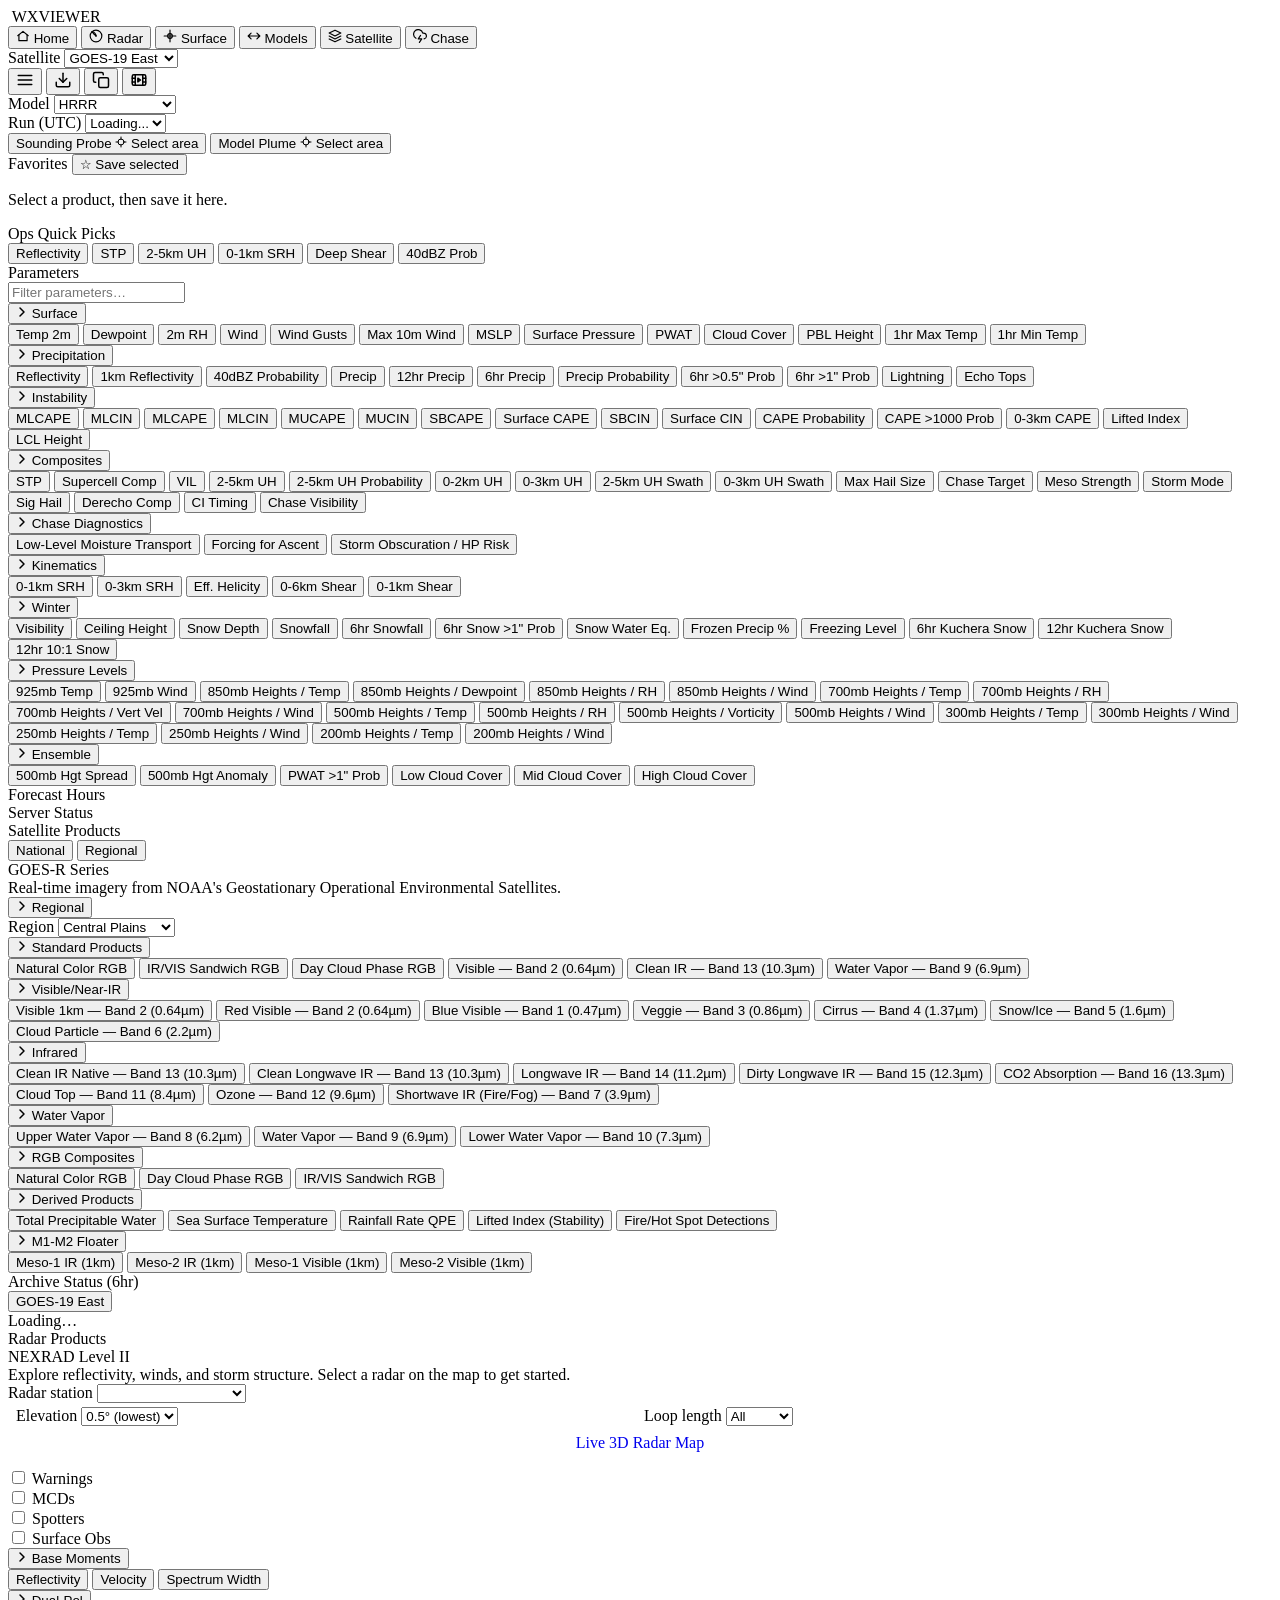
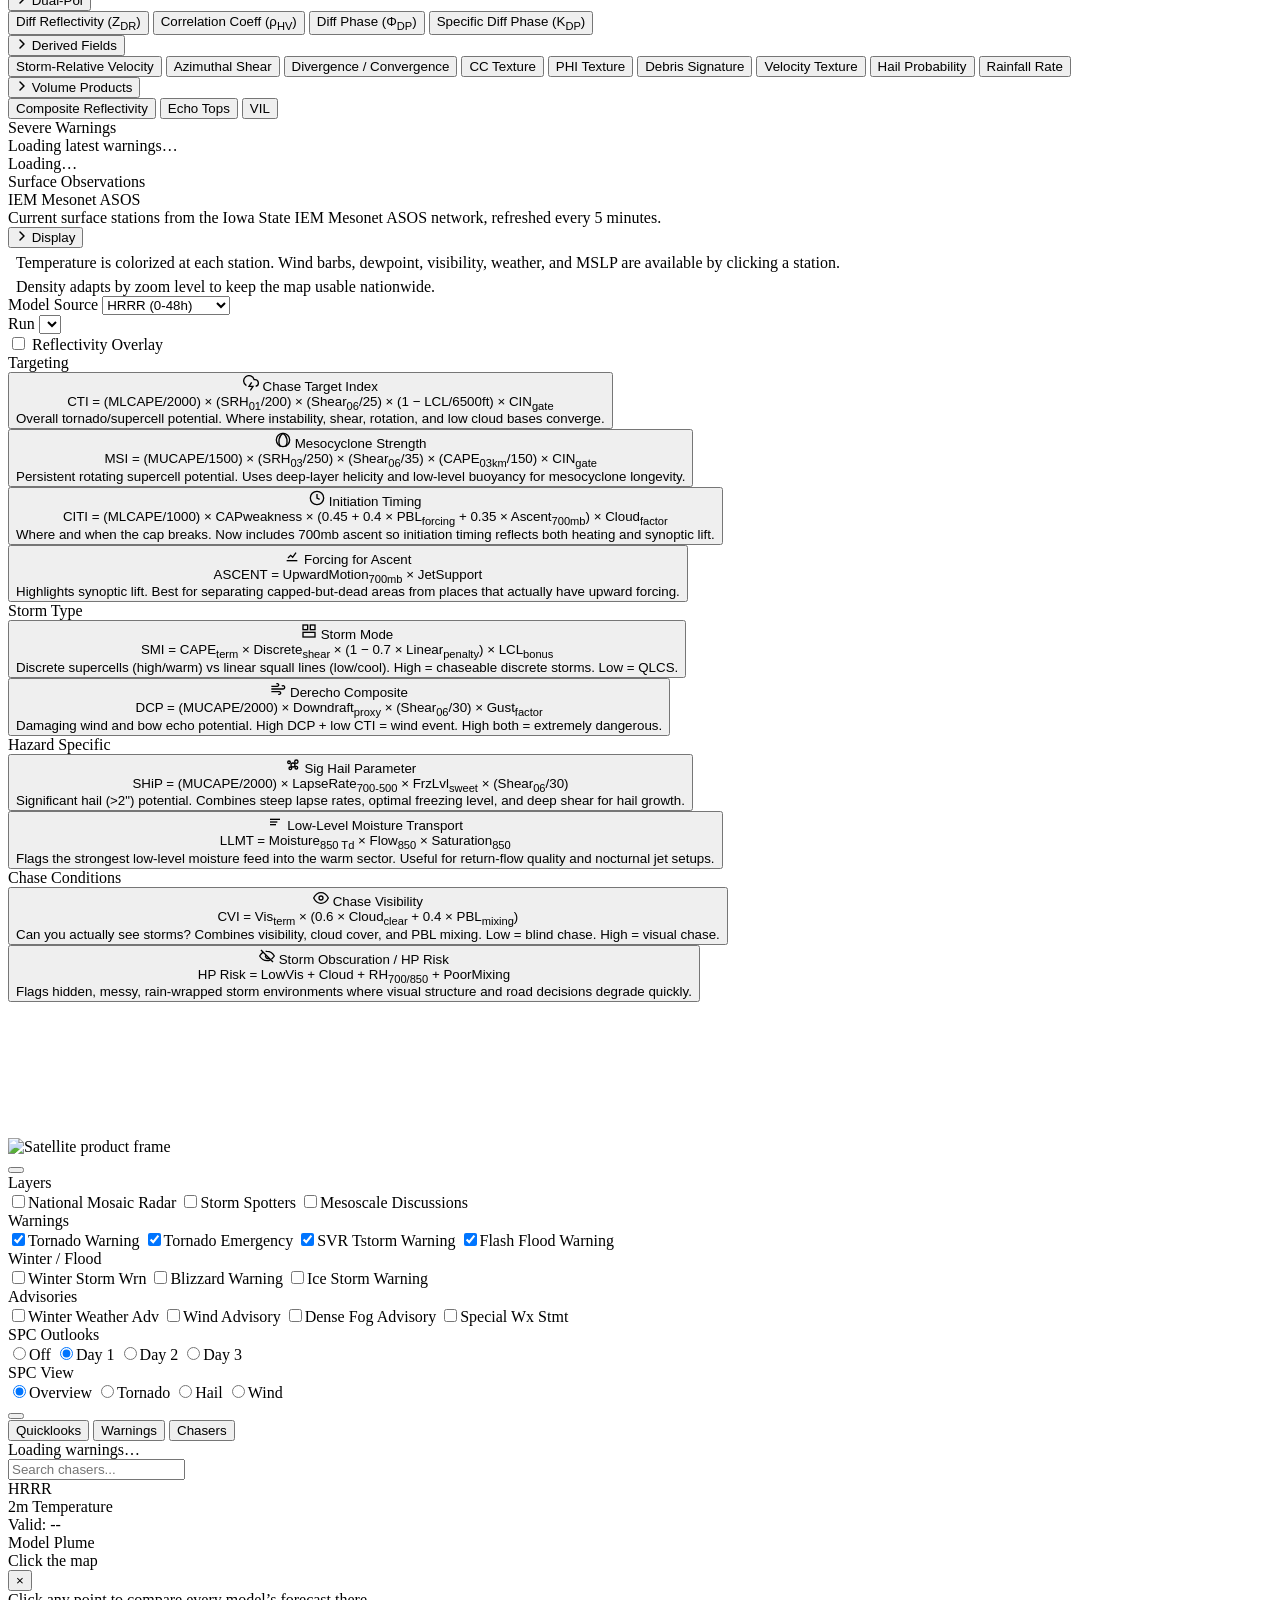
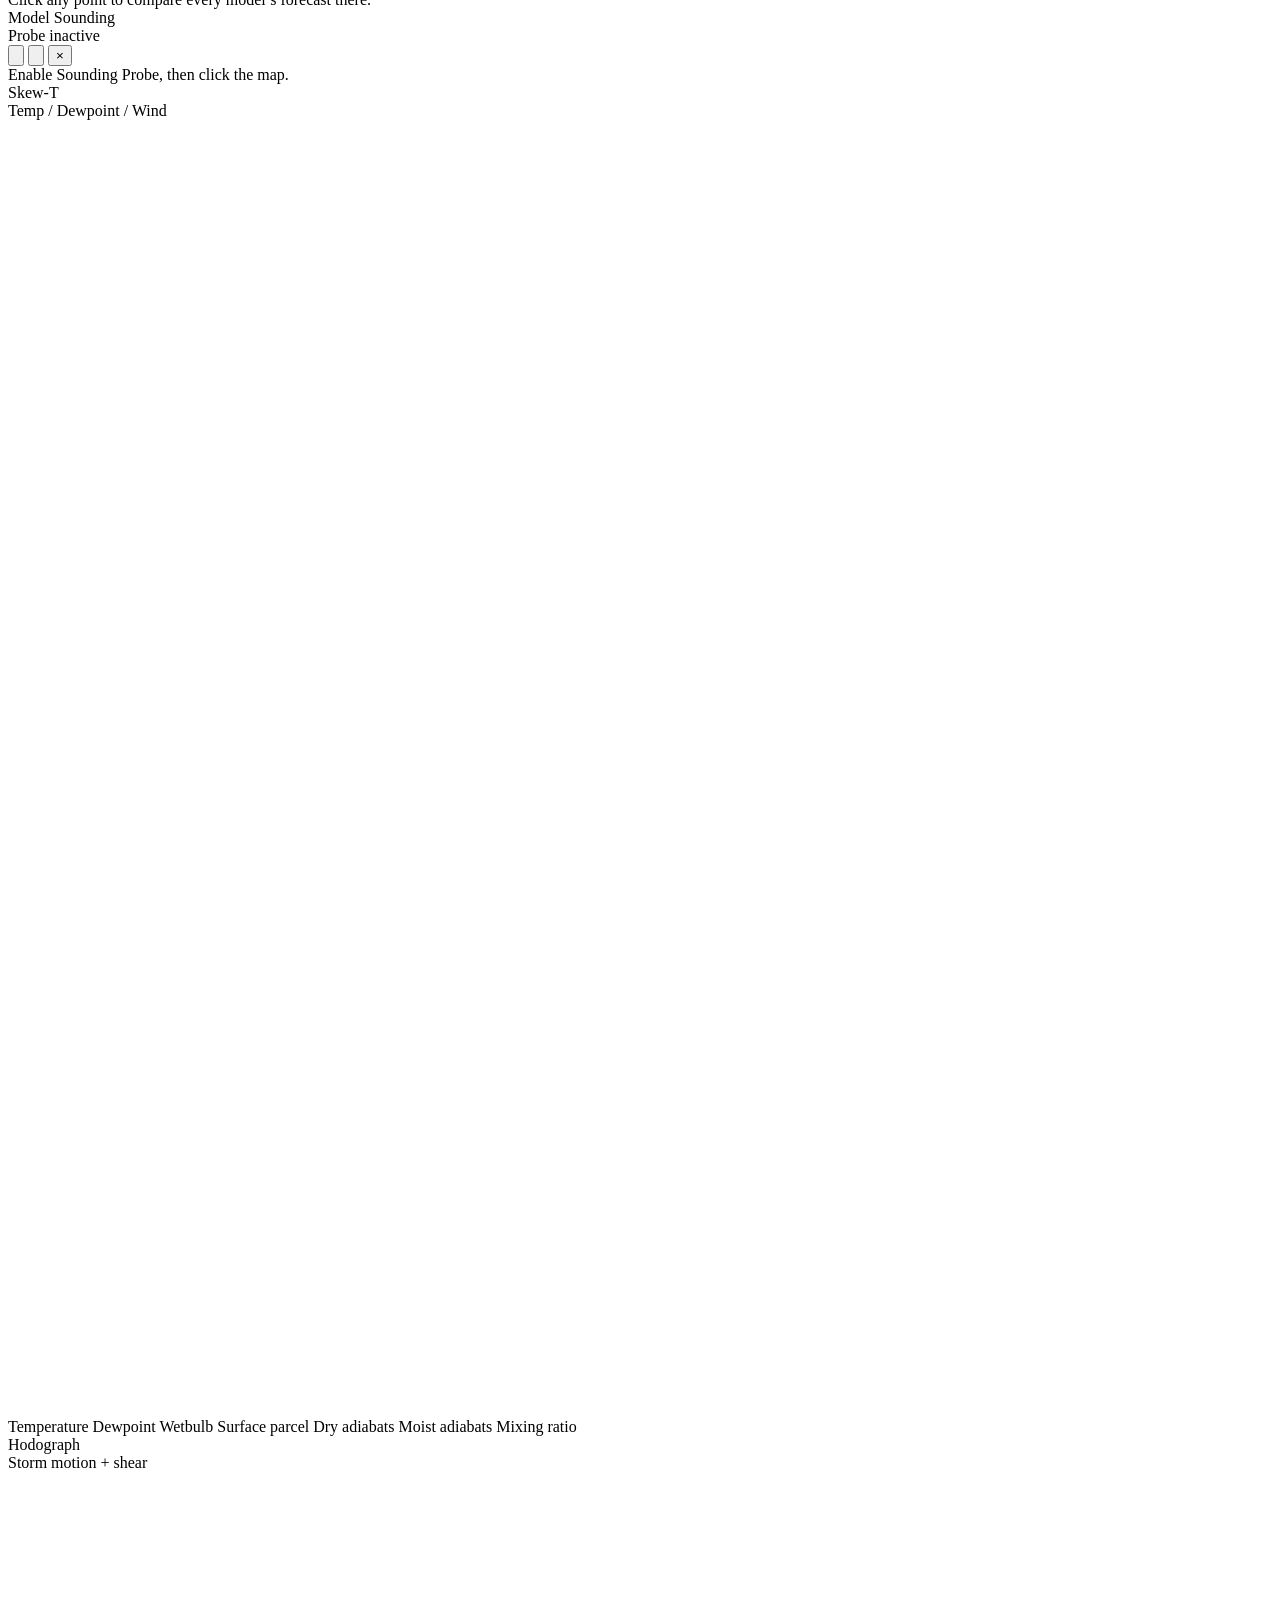
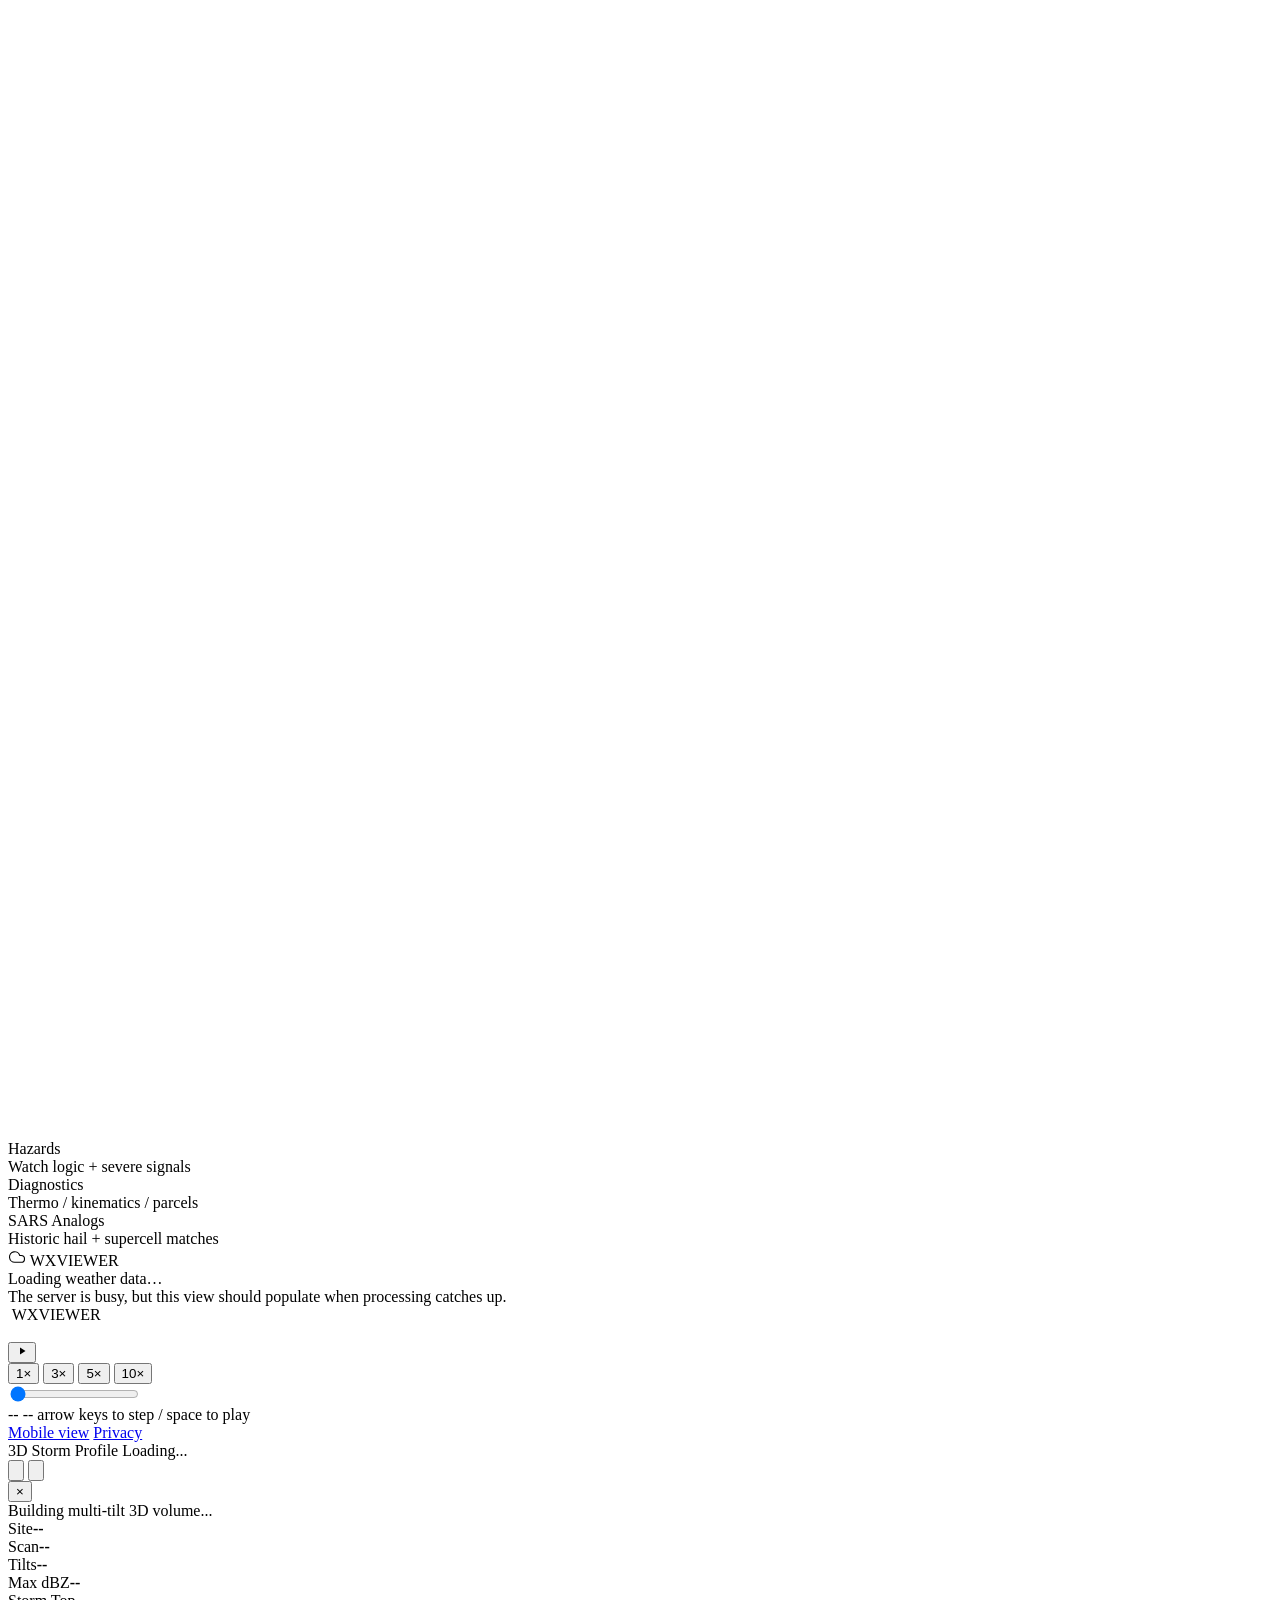
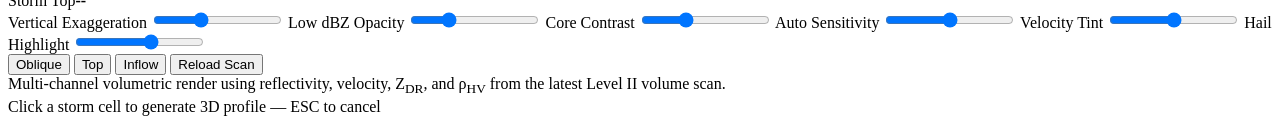
==== web/static/index.html @ 5049f734 "Models: barbs on Wind Gusts and Max 10m Wind; 12h precipitation Wind Gusts and Max 10m Wind now rend" ====
<!DOCTYPE html>
<html lang="en">
<head>
  <meta charset="UTF-8" />
  <meta name="viewport" content="width=device-width, initial-scale=1.0" />
  <title>WX Viewer - Weather & Satellite Visualization</title>
  <meta name="description" content="Interactive weather maps from HRRR, NAM, GFS, ECMWF and GOES satellite imagery. View temperature, precipitation, CAPE, reflectivity, satellite IR, water vapor, and more." />
  <meta name="theme-color" content="#050916" />
  
  <!-- Cache Control - Aggressive no-cache -->
  <meta http-equiv="Cache-Control" content="no-cache, no-store, must-revalidate, max-age=0" />
  <meta http-equiv="Pragma" content="no-cache" />
  <meta http-equiv="Expires" content="-1" />
  <meta name="cache-control" content="no-cache" />
  
  <!-- Open Graph / Facebook -->
  <meta property="og:type" content="website" />
  <meta property="og:url" content="https://www.vibeprojects.us/wx/" />
  <meta property="og:site_name" content="WX Viewer" />
  <meta property="og:title" content="WXVIEWER" />
  <meta property="og:description" content="Interactive weather model maps and GOES satellite imagery. HRRR, NAM, GFS, ECMWF, GDPS, GOES-19/18 IR, Water Vapor, and Visible." />
  <meta property="og:image" content="https://www.vibeprojects.us/static/brand/wx-preview.png" />
  <meta property="og:image:width" content="1200" />
  <meta property="og:image:height" content="630" />
  <meta property="og:image:alt" content="WX Viewer weather visualization interface" />
  <meta property="og:locale" content="en_US" />
  
  <!-- Twitter -->
  <meta name="twitter:card" content="summary_large_image" />
  <meta name="twitter:url" content="https://www.vibeprojects.us/wx/" />
  <meta name="twitter:title" content="WXVIEWER" />
  <meta name="twitter:description" content="Interactive weather model maps and GOES satellite imagery." />
  <meta name="twitter:image" content="https://www.vibeprojects.us/static/brand/wx-preview.png" />
  <meta name="twitter:image:alt" content="WX Viewer weather visualization interface" />
  
  <link rel="icon" type="image/svg+xml" href="/static/brand/wx-mark.svg" />
  <link rel="apple-touch-icon" href="/static/icons/icon-192.png" />
  <link rel="stylesheet" href="/static/css/fonts.css?v=20260809a" />
  <script type="importmap">
    {
      "imports": {
        "three": "/static/vendor/three/three.module.js?v=0.161.0",
        "three/addons/": "/static/vendor/three/addons/"
      }
    }
  </script>
  <link rel="stylesheet" href="/static/vendor/leaflet/leaflet.css?v=1.9.4" />
  <link rel="stylesheet" href="/static/css/tokens.css?v=20260930e" />
  <link rel="stylesheet" href="/static/css/surface-obs.css?v=20260329d" />
  <link rel="stylesheet" href="/static/css/style.css?v=20261017-barbs1" />
  <link rel="stylesheet" href="/static/css/pressure-contours.css?v=20261008d" />
  <!-- v4 interface is the default; ?ui=classic switches back (remembered), ?ui=v4 returns. -->
  <script>
    (function () {
      try {
        var q = new URLSearchParams(location.search).get('ui');
        if (q === 'v4' || q === 'classic') localStorage.setItem('wx_ui', q);
        if ((q || localStorage.getItem('wx_ui')) !== 'classic') document.documentElement.dataset.ui = 'v4';
      } catch (e) { document.documentElement.dataset.ui = 'v4'; }
    })();
  </script>
  <link rel="stylesheet" href="/static/css/theme-v4.css?v=20261017k" />
</head>
<body>

  <!-- Top bar -->
  <header class="topbar">
    <div class="topbar-left">
      <div class="brand">
        <span class="brand-icon">
          <img src="/static/brand/wx-mark.svg" alt="" />
        </span>
        <span class="brand-text">WX<span class="brand-accent">VIEWER</span></span>
      </div>
      <div class="topbar-divider"></div>
      
      <!-- Data Source Tabs -->
      <div class="source-tabs" role="tablist" aria-label="Data source">
        <button class="source-tab active" data-source="home" id="tabHome" role="tab" aria-selected="true" aria-controls="homeDashboard">
          <svg width="14" height="14" viewBox="0 0 24 24" fill="none" stroke="currentColor" stroke-width="2" stroke-linecap="round" stroke-linejoin="round">
            <path d="M3 11.5 12 4l9 7.5"/>
            <path d="M5 10.5V20h14v-9.5"/>
          </svg>
          Home
        </button>
        <button class="source-tab" data-source="radar" id="tabRadar" role="tab" aria-selected="false" aria-controls="radarSidebar">
          <svg width="14" height="14" viewBox="0 0 24 24" fill="none" stroke="currentColor" stroke-width="2" stroke-linecap="round" stroke-linejoin="round">
            <circle cx="12" cy="12" r="10"/>
            <path d="M12 12l-7-7"/>
            <path d="M12 12a3 3 0 0 0-3-3"/>
            <path d="M12 12a7 7 0 0 0-7-7"/>
          </svg>
          Radar
        </button>
        <button class="source-tab" data-source="surface" id="tabSurface" role="tab" aria-selected="false" aria-controls="surfaceSidebar">
          <svg width="14" height="14" viewBox="0 0 24 24" fill="none" stroke="currentColor" stroke-width="2" stroke-linecap="round" stroke-linejoin="round">
            <path d="M12 2v20M2 12h20"/><circle cx="12" cy="12" r="4"/>
          </svg>
          Surface
        </button>
        <button class="source-tab" data-source="models" id="tabModels" role="tab" aria-selected="false" aria-controls="modelSidebar">
          <svg width="14" height="14" viewBox="0 0 24 24" fill="none" stroke="currentColor" stroke-width="2" stroke-linecap="round" stroke-linejoin="round">
            <path d="M2 12h20M2 12l5-5m-5 5l5 5M22 12l-5-5m5 5l-5 5"/>
          </svg>
          Models
        </button>
        <button class="source-tab" data-source="satellite" id="tabSatellite" role="tab" aria-selected="false" aria-controls="satelliteSidebar">
          <svg width="14" height="14" viewBox="0 0 24 24" fill="none" stroke="currentColor" stroke-width="2" stroke-linecap="round" stroke-linejoin="round">
            <path d="M12 2L2 7l10 5 10-5-10-5zM2 17l10 5 10-5M2 12l10 5 10-5"/>
          </svg>
          Satellite
        </button>
        <button class="source-tab" data-source="chase" id="tabChase" role="tab" aria-selected="false" aria-controls="chaseSidebar">
          <svg width="14" height="14" viewBox="0 0 24 24" fill="none" stroke="currentColor" stroke-width="2" stroke-linecap="round" stroke-linejoin="round">
            <path d="M19 16.9A5 5 0 0 0 18 7h-1.26a8 8 0 1 0-11.62 9"/>
            <polyline points="13 11 9 17 15 17 11 23"/>
          </svg>
          Chase
        </button>

      </div>
      
      <div class="topbar-divider"></div>
      
      <!-- Satellite Controls (shown when Satellite tab active) -->
      <div id="satelliteControls" class="controls-group hidden">
        <div class="control-group">
          <label class="topbar-label" for="satelliteSelect">Satellite</label>
          <select id="satelliteSelect" class="select">
            <option value="goes19" selected>GOES-19 East</option>
            <option value="goes18">GOES-18 West</option>
          </select>
        </div>
        <!-- Product dropdown removed - use left sidebar buttons instead -->
      </div>
      

    </div>
    
    <div class="topbar-right">
      <!-- Satellite Controls (visible in satellite mode) -->
      <button id="mobileMenuBtn" class="capture-btn mobile-only" title="Parameters" aria-label="Open parameters">
        <svg width="18" height="18" viewBox="0 0 24 24" fill="none" stroke="currentColor" stroke-width="2" stroke-linecap="round" stroke-linejoin="round">
          <line x1="3" y1="12" x2="21" y2="12"/><line x1="3" y1="6" x2="21" y2="6"/><line x1="3" y1="18" x2="21" y2="18"/>
        </svg>
      </button>
      <button id="captureBtn" class="capture-btn" title="Download screenshot">
        <svg width="18" height="18" viewBox="0 0 24 24" fill="none" stroke="currentColor" stroke-width="2" stroke-linecap="round" stroke-linejoin="round">
          <path d="M21 15v4a2 2 0 0 1-2 2H5a2 2 0 0 1-2-2v-4"/>
          <polyline points="7 10 12 15 17 10"/>
          <line x1="12" y1="15" x2="12" y2="3"/>
        </svg>
      </button>
      <button id="copyBtn" class="capture-btn" title="Copy to clipboard">
        <svg width="18" height="18" viewBox="0 0 24 24" fill="none" stroke="currentColor" stroke-width="2" stroke-linecap="round" stroke-linejoin="round">
          <rect x="9" y="9" width="13" height="13" rx="2" ry="2"/>
          <path d="M5 15H4a2 2 0 0 1-2-2V4a2 2 0 0 1 2-2h9a2 2 0 0 1 2 2v1"/>
        </svg>
      </button>
      <button id="loopCaptureBtn" class="capture-btn" title="Download loop as GIF" aria-label="Download loop as GIF">
        <svg width="18" height="18" viewBox="0 0 24 24" fill="none" stroke="currentColor" stroke-width="2" stroke-linecap="round" stroke-linejoin="round" aria-hidden="true">
          <rect x="3" y="5" width="18" height="14" rx="2"/>
          <path d="M7 5v14M17 5v14M3 9.5h4M3 14.5h4M17 9.5h4M17 14.5h4"/>
          <path d="m10.5 9.5 3.5 2.5-3.5 2.5z" fill="currentColor"/>
        </svg>
      </button>
      <div id="hoverValue" class="hover-value"></div>
    </div>
  </header>

  <!-- Main content -->
  <main class="main-content">

    <!-- Mobile backdrop -->
    <div id="mobileBackdrop" class="mobile-backdrop"></div>

    <!-- Home dashboard panels are inside map-section below -->

    <!-- Parameter sidebar -->
    <nav class="param-sidebar hidden" id="modelSidebar" role="tabpanel" aria-labelledby="tabModels">
      <div class="mobile-sheet-handle"><div class="handle-bar"></div></div>
      <div class="sidebar-section sidebar-section--model-picker">
        <div class="sidebar-model-row">
          <div class="sidebar-control-group">
            <label class="sidebar-label" for="modelSelect">Model</label>
            <select id="modelSelect" class="select sidebar-select">
              <option value="ecmwf">ECMWF</option>
              <option value="gefs">GEFS Ensemble</option>
              <option value="gfs">GFS</option>
              <option value="gdps">GDPS</option>
              <option value="href">HREF Ensemble</option>
              <option value="hrrr" selected>HRRR</option>
              <option value="nam12km">NAM 12km</option>
              <option value="nam3km">NAM 3km</option>
              <option value="rap">RAP 13km</option>
              <option value="rrfs">RRFS</option>
              <option value="rtma">RTMA 2.5km</option>
            </select>
          </div>
          <div class="sidebar-control-group">
            <label class="sidebar-label" for="runSelect">Run (UTC)</label>
            <select id="runSelect" class="select sidebar-select">
              <option value="">Loading...</option>
            </select>
          </div>
        </div>
        <div class="sidebar-action-row">
          <button id="soundingProbeBtn" class="sidebar-action-btn sidebar-action-btn--two-line" type="button" aria-pressed="false">
            <span class="sidebar-action-title">Sounding Probe</span>
            <span class="sidebar-action-sub">
              <svg width="12" height="12" viewBox="0 0 24 24" fill="none" stroke="currentColor" stroke-width="2" stroke-linecap="round" aria-hidden="true"><circle cx="12" cy="12" r="6"/><path d="M12 2v5M12 17v5M2 12h5M17 12h5"/></svg>
              <span class="sidebar-action-hint">Select area</span>
            </span>
          </button>
          <button id="meteogramProbeBtn" class="sidebar-action-btn sidebar-action-btn--two-line" type="button" aria-pressed="false">
            <span class="sidebar-action-title">Model Plume</span>
            <span class="sidebar-action-sub">
              <svg width="12" height="12" viewBox="0 0 24 24" fill="none" stroke="currentColor" stroke-width="2" stroke-linecap="round" aria-hidden="true"><circle cx="12" cy="12" r="6"/><path d="M12 2v5M12 17v5M2 12h5M17 12h5"/></svg>
              <span class="sidebar-action-hint">Select area</span>
            </span>
          </button>
        </div>
      </div>
      <div class="sidebar-section sidebar-favorites">
        <div class="favorites-heading">
          <span class="section-label">Favorites</span>
          <button id="favoriteProductToggle" class="favorite-toggle" type="button" aria-pressed="false">☆ Save selected</button>
        </div>
        <div id="favoriteProducts" class="favorite-products"></div>
        <p id="favoriteProductsNote" class="favorites-note">Select a product, then save it here.</p>
      </div>
      <div class="sidebar-section sidebar-section--ops-picks">
        <div class="section-label">Ops Quick Picks</div>
        <div class="ops-pick-grid">
          <button class="param-btn" data-param="reflectivity" data-models="gfs,hrrr,nam12km,nam3km,rap,rrfs">
            <span class="param-icon"></span>Reflectivity
          </button>
          <button class="param-btn" data-param="stp" data-models="hrrr,nam3km">
            <span class="param-icon"></span>STP
          </button>
          <button class="param-btn" data-param="uh_25km" data-models="hrrr,nam3km,rrfs">
            <span class="param-icon"></span>2-5km UH
          </button>
          <button class="param-btn" data-param="srh_01km" data-models="hrrr,nam12km,nam3km,rap,rrfs">
            <span class="param-icon"></span>0-1km SRH
          </button>
          <button class="param-btn" data-param="shear_06km" data-models="hrrr,nam3km,rap,nam12km,rrfs">
            <span class="param-icon"></span>Deep Shear
          </button>
          <button class="param-btn" data-param="refl_probability_40dbz" data-models="href">
            <span class="param-icon"></span>40dBZ Prob
          </button>
        </div>
      </div>
      <div class="sidebar-section">
        <div class="section-label">Parameters</div>
        <div class="param-filter">
          <input type="search" id="paramFilter" class="param-filter-input" placeholder="Filter parameters…" aria-label="Filter parameters" autocomplete="off" />
        </div>

        <!-- Surface -->
        <div class="param-group" data-group="surface">
          <button class="param-group-toggle" aria-expanded="false">
            <svg class="chevron" width="12" height="12" viewBox="0 0 12 12"><path d="M4 2l4 4-4 4" fill="none" stroke="currentColor" stroke-width="1.5" stroke-linecap="round" stroke-linejoin="round"/></svg>
            Surface
          </button>
          <div class="param-group-items">
            <button class="param-btn" data-param="temp_2m" data-models="ecmwf,gdps,gefs,gfs,href,hrrr,nam12km,nam3km,rap,rrfs,rtma">
              <span class="param-icon"></span>Temp 2m
            </button>
            <button class="param-btn" data-param="dewpoint_2m" data-models="ecmwf,gdps,gefs,gfs,href,hrrr,nam12km,nam3km,rap,rrfs,rtma">
              <span class="param-icon"></span>Dewpoint
            </button>
            <button class="param-btn" data-param="rh_2m" data-models="rtma">
              <span class="param-icon"></span>2m RH
            </button>
            <button class="param-btn" data-param="wind_speed" data-models="ecmwf,gdps,gefs,gfs,hrrr,nam12km,nam3km,rap,rrfs,rtma">
              <span class="param-icon"></span>Wind
            </button>
            <button class="param-btn" data-param="wind_gusts" data-models="ecmwf,gdps,gfs,hrrr,nam12km,nam3km,rap,rrfs,rtma">
              <span class="param-icon"></span>Wind Gusts
            </button>
            <button class="param-btn" data-param="max_wind" data-models="hrrr,rrfs">
              <span class="param-icon"></span>Max 10m Wind
            </button>
            <button class="param-btn" data-param="mslp" data-models="ecmwf,gdps,gfs,href,hrrr,nam12km,nam3km,rap,rrfs">
              <span class="param-icon"></span>MSLP
            </button>
            <button class="param-btn" data-param="psfc" data-models="rtma">
              <span class="param-icon"></span>Surface Pressure
            </button>
            <button class="param-btn" data-param="pwat" data-models="ecmwf,gefs,gfs,href,hrrr,nam12km,nam3km,rap,rrfs">
              <span class="param-icon"></span>PWAT
            </button>
            <button class="param-btn" data-param="cloud_cover" data-models="ecmwf,gdps,gefs,gfs,href,hrrr,nam12km,nam3km,rap,rrfs,rtma">
              <span class="param-icon"></span>Cloud Cover
            </button>
            <button class="param-btn" data-param="pbl_height" data-models="gfs,hrrr,nam3km,rap,rrfs">
              <span class="param-icon"></span>PBL Height
            </button>
            <button class="param-btn" data-param="max_temp_1h" data-models="rrfs">
              <span class="param-icon"></span>1hr Max Temp
            </button>
            <button class="param-btn" data-param="min_temp_1h" data-models="rrfs">
              <span class="param-icon"></span>1hr Min Temp
            </button>
          </div>
        </div>

        <!-- Precipitation -->
        <div class="param-group" data-group="precip">
          <button class="param-group-toggle" aria-expanded="false">
            <svg class="chevron" width="12" height="12" viewBox="0 0 12 12"><path d="M4 2l4 4-4 4" fill="none" stroke="currentColor" stroke-width="1.5" stroke-linecap="round" stroke-linejoin="round"/></svg>
            Precipitation
          </button>
          <div class="param-group-items">
            <button class="param-btn active" data-param="reflectivity" data-models="gfs,hrrr,nam12km,nam3km,rap,rrfs">
              <span class="param-icon"></span>Reflectivity
            </button>
            <button class="param-btn" data-param="refl_1km" data-models="rrfs">
              <span class="param-icon"></span>1km Reflectivity
            </button>
            <button class="param-btn" data-param="refl_probability_40dbz" data-models="href">
              <span class="param-icon"></span>40dBZ Probability
            </button>
            <button class="param-btn" data-param="precip" data-models="ecmwf,gfs,href,hrrr,nam12km,nam3km,rap,rrfs">
              <span class="param-icon"></span>Precip
            </button>
            <button class="param-btn" data-param="precip_12h" data-models="hrrr">
              <span class="param-icon"></span>12hr Precip
            </button>
            <button class="param-btn" data-param="precip_6h" data-models="gefs">
              <span class="param-icon"></span>6hr Precip
            </button>
            <button class="param-btn" data-param="precip_probability" data-models="href">
              <span class="param-icon"></span>Precip Probability
            </button>
            <button class="param-btn" data-param="precip_probability_6h_05in" data-models="gefs">
              <span class="param-icon"></span>6hr &gt;0.5&quot; Prob
            </button>
            <button class="param-btn" data-param="precip_probability_6h_1in" data-models="gefs">
              <span class="param-icon"></span>6hr &gt;1&quot; Prob
            </button>
            <button class="param-btn" data-param="lightning" data-models="hrrr,nam12km,nam3km,rap,rrfs">
              <span class="param-icon"></span>Lightning
            </button>
            <button class="param-btn" data-param="echo_tops" data-models="hrrr,nam12km,nam3km,rap,rrfs">
              <span class="param-icon"></span>Echo Tops
            </button>
          </div>
        </div>

        <!-- Instability -->
        <div class="param-group" data-group="instability">
          <button class="param-group-toggle" aria-expanded="false">
            <svg class="chevron" width="12" height="12" viewBox="0 0 12 12"><path d="M4 2l4 4-4 4" fill="none" stroke="currentColor" stroke-width="1.5" stroke-linecap="round" stroke-linejoin="round"/></svg>
            Instability
          </button>
          <div class="param-group-items">
            <button class="param-btn" data-param="mlcape" data-models="gfs,hrrr,nam12km,nam3km,rap">
              <span class="param-icon"></span>MLCAPE
            </button>
            <button class="param-btn" data-param="mlcin" data-models="gfs,hrrr,nam12km,nam3km,rap">
              <span class="param-icon"></span>MLCIN
            </button>
            <button class="param-btn" data-param="cape_ml" data-models="rrfs">
              <span class="param-icon"></span>MLCAPE
            </button>
            <button class="param-btn" data-param="cin_ml" data-models="rrfs">
              <span class="param-icon"></span>MLCIN
            </button>
            <button class="param-btn" data-param="mucape" data-models="ecmwf,gfs,hrrr,nam12km,nam3km,rap">
              <span class="param-icon"></span>MUCAPE
            </button>
            <button class="param-btn" data-param="mucin" data-models="gfs,hrrr,nam12km,nam3km,rap">
              <span class="param-icon"></span>MUCIN
            </button>
            <button class="param-btn" data-param="cape" data-models="gefs,gfs,href,hrrr,nam12km,rap,rrfs">
              <span class="param-icon"></span>SBCAPE
            </button>
            <button class="param-btn" data-param="cape_surface" data-models="gdps">
              <span class="param-icon"></span>Surface CAPE
            </button>
            <button class="param-btn" data-param="cin" data-models="gfs,href,hrrr,nam12km,rap,rrfs">
              <span class="param-icon"></span>SBCIN
            </button>
            <button class="param-btn" data-param="cin_surface" data-models="gdps">
              <span class="param-icon"></span>Surface CIN
            </button>
            <button class="param-btn" data-param="cape_probability" data-models="href">
              <span class="param-icon"></span>CAPE Probability
            </button>
            <button class="param-btn" data-param="cape_probability_1000" data-models="gefs">
              <span class="param-icon"></span>CAPE &gt;1000 Prob
            </button>
            <button class="param-btn" data-param="cape_03km" data-models="hrrr,nam12km,rap">
              <span class="param-icon"></span>0-3km CAPE
            </button>
            <button class="param-btn" data-param="lifted_index" data-models="gfs,hrrr,nam12km,nam3km,rap">
              <span class="param-icon"></span>Lifted Index
            </button>
            <button class="param-btn" data-param="lcl" data-models="hrrr,nam12km,nam3km,rap,rrfs">
              <span class="param-icon"></span>LCL Height
            </button>
          </div>
        </div>

        <!-- Composites -->
        <div class="param-group" data-group="composites">
          <button class="param-group-toggle" aria-expanded="false">
            <svg class="chevron" width="12" height="12" viewBox="0 0 12 12"><path d="M4 2l4 4-4 4" fill="none" stroke="currentColor" stroke-width="1.5" stroke-linecap="round" stroke-linejoin="round"/></svg>
            Composites
          </button>
          <div class="param-group-items">
            <button class="param-btn" data-param="stp" data-models="hrrr,nam3km">
              <span class="param-icon"></span>STP
            </button>
            <button class="param-btn" data-param="scp" data-models="hrrr,nam3km">
              <span class="param-icon"></span>Supercell Comp
            </button>
            <button class="param-btn" data-param="vil" data-models="hrrr,nam12km,nam3km,rrfs">
              <span class="param-icon"></span>VIL
            </button>
            <button class="param-btn" data-param="uh_25km" data-models="hrrr,nam3km,rrfs">
              <span class="param-icon"></span>2-5km UH
            </button>
            <button class="param-btn" data-param="uh_25km_probability" data-models="href">
              <span class="param-icon"></span>2-5km UH Probability
            </button>
            <button class="param-btn" data-param="uh_02km" data-models="hrrr,rrfs">
              <span class="param-icon"></span>0-2km UH
            </button>
            <button class="param-btn" data-param="uh_03km" data-models="hrrr,nam3km">
              <span class="param-icon"></span>0-3km UH
            </button>
            <button class="param-btn" data-param="uh_25km_swath" data-models="hrrr,nam3km,rrfs">
              <span class="param-icon"></span>2-5km UH Swath
            </button>
            <button class="param-btn" data-param="uh_03km_swath" data-models="hrrr,nam3km">
              <span class="param-icon"></span>0-3km UH Swath
            </button>
            <button class="param-btn" data-param="hail" data-models="hrrr">
              <span class="param-icon"></span>Max Hail Size
            </button>
            <button class="param-btn" data-param="cti" data-models="hrrr,nam3km">
              <span class="param-icon"></span>Chase Target
            </button>
            <button class="param-btn" data-param="msi" data-models="hrrr">
              <span class="param-icon"></span>Meso Strength
            </button>
            <button class="param-btn" data-param="smi" data-models="hrrr,nam3km">
              <span class="param-icon"></span>Storm Mode
            </button>
            <button class="param-btn" data-param="ship" data-models="hrrr,nam3km">
              <span class="param-icon"></span>Sig Hail
            </button>
            <button class="param-btn" data-param="dcp" data-models="hrrr,nam3km">
              <span class="param-icon"></span>Derecho Comp
            </button>
            <button class="param-btn" data-param="citi" data-models="hrrr,nam3km">
              <span class="param-icon"></span>CI Timing
            </button>
            <button class="param-btn" data-param="cvi" data-models="hrrr,nam3km">
              <span class="param-icon"></span>Chase Visibility
            </button>
          </div>
        </div>

        <!-- Chase Diagnostics -->
        <div class="param-group" data-group="chase-diagnostics">
          <button class="param-group-toggle" aria-expanded="false">
            <svg class="chevron" width="12" height="12" viewBox="0 0 12 12"><path d="M4 2l4 4-4 4" fill="none" stroke="currentColor" stroke-width="1.5" stroke-linecap="round" stroke-linejoin="round"/></svg>
            Chase Diagnostics
          </button>
          <div class="param-group-items">
            <button class="param-btn" data-param="llmt" data-models="hrrr,nam3km">
              <span class="param-icon"></span>Low-Level Moisture Transport
            </button>
            <button class="param-btn" data-param="ascent" data-models="hrrr,nam3km">
              <span class="param-icon"></span>Forcing for Ascent
            </button>
            <button class="param-btn" data-param="hp_risk" data-models="hrrr,nam3km">
              <span class="param-icon"></span>Storm Obscuration / HP Risk
            </button>
          </div>
        </div>

        <!-- Kinematics -->
        <div class="param-group" data-group="kinematics">
          <button class="param-group-toggle" aria-expanded="false">
            <svg class="chevron" width="12" height="12" viewBox="0 0 12 12"><path d="M4 2l4 4-4 4" fill="none" stroke="currentColor" stroke-width="1.5" stroke-linecap="round" stroke-linejoin="round"/></svg>
            Kinematics
          </button>
          <div class="param-group-items">
            <button class="param-btn" data-param="srh_01km" data-models="hrrr,nam12km,nam3km,rap,rrfs">
              <span class="param-icon"></span>0-1km SRH
            </button>
            <button class="param-btn" data-param="srh_03km" data-models="hrrr,nam3km,rap,nam12km,gfs,href,rrfs">
              <span class="param-icon"></span>0-3km SRH
            </button>
            <button class="param-btn" data-param="efhl" data-models="hrrr">
              <span class="param-icon"></span>Eff. Helicity
            </button>
            <button class="param-btn" data-param="shear_06km" data-models="hrrr,nam3km,rap,nam12km,rrfs">
              <span class="param-icon"></span>0-6km Shear
            </button>
            <button class="param-btn" data-param="shear_01km" data-models="hrrr,nam12km,rrfs">
              <span class="param-icon"></span>0-1km Shear
            </button>
          </div>
        </div>

        <!-- Winter -->
        <div class="param-group" data-group="winter">
          <button class="param-group-toggle" aria-expanded="false">
            <svg class="chevron" width="12" height="12" viewBox="0 0 12 12"><path d="M4 2l4 4-4 4" fill="none" stroke="currentColor" stroke-width="1.5" stroke-linecap="round" stroke-linejoin="round"/></svg>
            Winter
          </button>
          <div class="param-group-items">
            <button class="param-btn" data-param="visibility" data-models="gfs,href,hrrr,nam12km,nam3km,rap,rrfs,rtma">
              <span class="param-icon"></span>Visibility
            </button>
            <button class="param-btn" data-param="ceil" data-models="rrfs">
              <span class="param-icon"></span>Ceiling Height
            </button>
            <button class="param-btn" data-param="snow_depth" data-models="ecmwf,gdps,gfs,hrrr,nam12km,nam3km,rap,rrfs">
              <span class="param-icon"></span>Snow Depth
            </button>
            <button class="param-btn" data-param="snowfall" data-models="ecmwf">
              <span class="param-icon"></span>Snowfall
            </button>
            <button class="param-btn" data-param="snowfall_6h" data-models="gefs">
              <span class="param-icon"></span>6hr Snowfall
            </button>
            <button class="param-btn" data-param="snowfall_probability_6h_1in" data-models="gefs">
              <span class="param-icon"></span>6hr Snow &gt;1&quot; Prob
            </button>
            <button class="param-btn" data-param="weasd" data-models="gfs,hrrr,rap,rrfs">
              <span class="param-icon"></span>Snow Water Eq.
            </button>
            <button class="param-btn" data-param="frozen_pct" data-models="hrrr,rrfs">
              <span class="param-icon"></span>Frozen Precip %
            </button>
            <button class="param-btn" data-param="frzlvl" data-models="gfs,hrrr,nam12km,nam3km,rap,rrfs">
              <span class="param-icon"></span>Freezing Level
            </button>
            <button class="param-btn" data-param="kuchera_6hr" data-models="hrrr">
              <span class="param-icon"></span>6hr Kuchera Snow
            </button>
            <button class="param-btn" data-param="kuchera_12hr" data-models="hrrr">
              <span class="param-icon"></span>12hr Kuchera Snow
            </button>
            <button class="param-btn" data-param="snow10_12hr" data-models="hrrr">
              <span class="param-icon"></span>12hr 10:1 Snow
            </button>
          </div>
        </div>
        <!-- Pressure Levels -->
        <div class="param-group" data-group="pressure">
          <button class="param-group-toggle" aria-expanded="false">
            <svg class="chevron" width="12" height="12" viewBox="0 0 12 12"><path d="M4 2l4 4-4 4" fill="none" stroke="currentColor" stroke-width="1.5" stroke-linecap="round" stroke-linejoin="round"/></svg>
            Pressure Levels
          </button>
          <div class="param-group-items">
            <button class="param-btn" data-param="temp_925mb" data-models="gefs,gfs,hrrr,nam12km,rap,rrfs">
              <span class="param-icon"></span>925mb Temp
            </button>
            <button class="param-btn" data-param="wind_925mb" data-models="gefs,rrfs">
              <span class="param-icon"></span>925mb Wind
            </button>
            <button class="param-btn" data-param="temp_850mb" data-legend-label="850mb Heights / Temperature" data-models="ecmwf,gdps,gefs,gfs,href,hrrr,nam3km,nam12km,rap,rrfs">
              <span class="param-icon"></span>850mb Heights / Temp
            </button>
            <button class="param-btn" data-param="dewpoint_850mb" data-legend-label="850mb Heights / Dewpoint" data-models="hrrr,nam3km">
              <span class="param-icon"></span>850mb Heights / Dewpoint
            </button>
            <button class="param-btn" data-param="rh_850mb" data-legend-label="850mb Heights / Relative Humidity" data-models="ecmwf,gdps,gefs,gfs,href,nam3km,nam12km,rap,rrfs">
              <span class="param-icon"></span>850mb Heights / RH
            </button>
            <button class="param-btn" data-param="wind_850mb" data-legend-label="850mb Heights / Wind Speed" data-models="ecmwf,gdps,gefs,gfs,href,hrrr,nam12km,nam3km,rap,rrfs">
              <span class="param-icon"></span>850mb Heights / Wind
            </button>
            <button class="param-btn" data-param="temp_700mb" data-legend-label="700mb Heights / Temperature" data-models="ecmwf,gdps,gefs,gfs,href,hrrr,nam3km,nam12km,rap,rrfs">
              <span class="param-icon"></span>700mb Heights / Temp
            </button>
            <button class="param-btn" data-param="rh_700mb" data-legend-label="700mb Heights / Relative Humidity" data-models="ecmwf,gdps,gefs,gfs,href,nam3km,nam12km,rap,rrfs">
              <span class="param-icon"></span>700mb Heights / RH
            </button>
            <button class="param-btn" data-param="omega_700mb" data-legend-label="700mb Heights / Vertical Velocity" data-models="ecmwf,gdps,gefs,gfs,href,hrrr,nam12km,nam3km,rap,rrfs">
              <span class="param-icon"></span>700mb Heights / Vert Vel
            </button>
            <button class="param-btn" data-param="wind_700mb" data-legend-label="700mb Heights / Wind Speed" data-models="gdps,gefs,href,hrrr,nam3km,rrfs">
              <span class="param-icon"></span>700mb Heights / Wind
            </button>
            <button class="param-btn" data-param="temp_500mb" data-models="ecmwf,gdps,gefs,gfs,href,hrrr,nam3km,nam12km,rap,rrfs">
              <span class="param-icon"></span>500mb Heights / Temp
            </button>
            <button class="param-btn" data-param="rh_500mb" data-legend-label="500mb Heights / Relative Humidity" data-models="gefs,rrfs">
              <span class="param-icon"></span>500mb Heights / RH
            </button>
            <button class="param-btn" data-param="vort_500mb" data-legend-label="500mb Heights / Vorticity" data-models="gdps,hrrr,nam12km,nam3km,rap,rrfs">
              <span class="param-icon"></span>500mb Heights / Vorticity
            </button>
            <button class="param-btn" data-param="wind_500mb" data-legend-label="500mb Heights / Wind Speed" data-models="ecmwf,gdps,gefs,gfs,href,hrrr,nam3km,rap,rrfs">
              <span class="param-icon"></span>500mb Heights / Wind
            </button>
            <button class="param-btn" data-param="temp_300mb" data-legend-label="300mb Heights / Temperature" data-models="gefs,rrfs">
              <span class="param-icon"></span>300mb Heights / Temp
            </button>
            <button class="param-btn" data-param="wind_300mb" data-legend-label="300mb Heights / Wind Speed" data-models="ecmwf,gdps,gefs,gfs,hrrr,rap,rrfs">
              <span class="param-icon"></span>300mb Heights / Wind
            </button>
            <button class="param-btn" data-param="temp_250mb" data-legend-label="250mb Heights / Temperature" data-models="gefs,rrfs">
              <span class="param-icon"></span>250mb Heights / Temp
            </button>
            <button class="param-btn" data-param="wind_250mb" data-legend-label="250mb Heights / Wind Speed" data-models="gefs,gfs,hrrr,nam3km,rap,rrfs">
              <span class="param-icon"></span>250mb Heights / Wind
            </button>
            <button class="param-btn" data-param="temp_200mb" data-legend-label="200mb Heights / Temperature" data-models="gefs">
              <span class="param-icon"></span>200mb Heights / Temp
            </button>
            <button class="param-btn" data-param="wind_200mb" data-legend-label="200mb Heights / Wind Speed" data-models="gefs">
              <span class="param-icon"></span>200mb Heights / Wind
            </button>
          </div>
        </div>

        <!-- Ensemble Products -->
        <div class="param-group" data-group="ensemble">
          <button class="param-group-toggle" aria-expanded="false">
            <svg class="chevron" width="12" height="12" viewBox="0 0 12 12"><path d="M4 2l4 4-4 4" fill="none" stroke="currentColor" stroke-width="1.5" stroke-linecap="round" stroke-linejoin="round"/></svg>
            Ensemble
          </button>
          <div class="param-group-items">
            <button class="param-btn" data-param="gh_500mb_spread" data-models="gefs">
              <span class="param-icon"></span>500mb Hgt Spread
            </button>
            <button class="param-btn" data-param="gh_500mb_anomaly" data-models="gefs">
              <span class="param-icon"></span>500mb Hgt Anomaly
            </button>
            <button class="param-btn" data-param="pwat_probability_1in" data-models="gefs">
              <span class="param-icon"></span>PWAT &gt;1&quot; Prob
            </button>
            <button class="param-btn" data-param="cloud_cover_low" data-models="gefs">
              <span class="param-icon"></span>Low Cloud Cover
            </button>
            <button class="param-btn" data-param="cloud_cover_mid" data-models="gefs">
              <span class="param-icon"></span>Mid Cloud Cover
            </button>
            <button class="param-btn" data-param="cloud_cover_high" data-models="gefs">
              <span class="param-icon"></span>High Cloud Cover
            </button>
          </div>
        </div>
      </div>

      <div class="sidebar-section">
        <div class="section-label">Forecast Hours</div>
        <div class="fxx-progress-section">
          <div id="fxxProgress" class="fxx-grid"></div>
        </div>
      </div>

      <div class="sidebar-section sidebar-section--status">
        <div class="section-label">Server Status</div>
        <div class="model-status-compact" id="modelStatusCompact"></div>
      </div>
    </nav>
    
    <!-- Satellite Sidebar (shown when Satellite tab active) -->
    <nav class="param-sidebar hidden" id="satelliteSidebar" role="tabpanel" aria-labelledby="tabSatellite">
      <div class="mobile-sheet-handle"><div class="handle-bar"></div></div>
      <div class="sidebar-section">
        <div class="section-label">Satellite Products</div>

        <div class="sat-scope-tabs" role="tablist" aria-label="Satellite Scope">
          <button class="sat-scope-tab active" type="button" data-sat-scope="national" id="satScopeNational">
            National
          </button>
          <button class="sat-scope-tab" type="button" data-sat-scope="regional" id="satScopeRegional">
            Regional
          </button>
        </div>

        <div class="sat-info-box">
          <div class="sat-info-title">GOES-R Series</div>
          <div class="sat-info-text">
            Real-time imagery from NOAA's Geostationary Operational Environmental Satellites.
          </div>
        </div>

        <div class="param-group expanded hidden" data-group="sat-region" data-sat-scope-group="regional">
          <button class="param-group-toggle" aria-expanded="true">
            <svg class="chevron" width="12" height="12" viewBox="0 0 12 12"><path d="M4 2l4 4-4 4" fill="none" stroke="currentColor" stroke-width="1.5" stroke-linecap="round" stroke-linejoin="round"/></svg>
            Regional
          </button>
          <div class="param-group-items">
            <div class="sat-region-picker">
              <label class="radar-control-label" for="satRegionSelect">Region</label>
              <select id="satRegionSelect" class="select radar-control-select">
                <option value="central_plains">Central Plains</option>
                <option value="northern_plains">Northern Plains</option>
                <option value="upper_midwest">Upper Midwest</option>
                <option value="southern_plains">Southern Plains</option>
                <option value="southeast">Southeast</option>
                <option value="northeast">Northeast</option>
                <option value="southwest">Southwest</option>
                <option value="west_coast">West Coast</option>
              </select>
            </div>
            <div id="satRegionalProducts"></div>
          </div>
        </div>

        <!-- Standard Products -->
        <div class="param-group expanded" data-group="sat-standard" data-sat-scope-group="national">
          <button class="param-group-toggle" aria-expanded="true">
            <svg class="chevron" width="12" height="12" viewBox="0 0 12 12"><path d="M4 2l4 4-4 4" fill="none" stroke="currentColor" stroke-width="1.5" stroke-linecap="round" stroke-linejoin="round"/></svg>
            Standard Products
          </button>
          <div class="param-group-items">
            <button class="param-btn" data-sat-product="natural_color">
              <span class="param-icon"></span>Natural Color RGB
            </button>
            <button class="param-btn" data-sat-product="sandwich">
              <span class="param-icon"></span>IR/VIS Sandwich RGB
            </button>
            <button class="param-btn" data-sat-product="day_cloud_phase">
              <span class="param-icon"></span>Day Cloud Phase RGB
            </button>
            <button class="param-btn" data-sat-product="vis">
              <span class="param-icon"></span>Visible — Band 2 (0.64µm)
            </button>
            <button class="param-btn" data-sat-product="ir">
              <span class="param-icon"></span>Clean IR — Band 13 (10.3µm)
            </button>
            <button class="param-btn" data-sat-product="wv">
              <span class="param-icon"></span>Water Vapor — Band 9 (6.9µm)
            </button>
          </div>
        </div>

        <!-- Visible/Near-IR -->
        <div class="param-group expanded" data-group="sat-hd" data-sat-scope-group="national">
          <button class="param-group-toggle" aria-expanded="true">
            <svg class="chevron" width="12" height="12" viewBox="0 0 12 12"><path d="M4 2l4 4-4 4" fill="none" stroke="currentColor" stroke-width="1.5" stroke-linecap="round" stroke-linejoin="round"/></svg>
            Visible/Near-IR
          </button>
          <div class="param-group-items">
            <button class="param-btn" data-sat-product="vis_1km" data-sat-region="">
              <span class="param-icon"></span>Visible 1km — Band 2 (0.64µm)
            </button>
            <button class="param-btn active" data-sat-product="vis">
              <span class="param-icon"></span>Red Visible — Band 2 (0.64µm)
            </button>
            <button class="param-btn" data-sat-product="vis_blue">
              <span class="param-icon"></span>Blue Visible — Band 1 (0.47µm)
            </button>
            <button class="param-btn" data-sat-product="veggie" data-sat-region="">
              <span class="param-icon"></span>Veggie — Band 3 (0.86µm)
            </button>
            <button class="param-btn" data-sat-product="cirrus">
              <span class="param-icon"></span>Cirrus — Band 4 (1.37µm)
            </button>
            <button class="param-btn" data-sat-product="snow_ice">
              <span class="param-icon"></span>Snow/Ice — Band 5 (1.6µm)
            </button>
            <button class="param-btn" data-sat-product="cloud_particle" data-sat-region="">
              <span class="param-icon"></span>Cloud Particle — Band 6 (2.2µm)
            </button>
          </div>
        </div>

        <!-- Infrared -->
        <div class="param-group expanded" data-group="sat-ir" data-sat-scope-group="national">
          <button class="param-group-toggle" aria-expanded="true">
            <svg class="chevron" width="12" height="12" viewBox="0 0 12 12"><path d="M4 2l4 4-4 4" fill="none" stroke="currentColor" stroke-width="1.5" stroke-linecap="round" stroke-linejoin="round"/></svg>
            Infrared
          </button>
          <div class="param-group-items">
            <button class="param-btn" data-sat-product="ir_native" data-sat-region="">
              <span class="param-icon"></span>Clean IR Native — Band 13 (10.3µm)
            </button>
            <button class="param-btn" data-sat-product="ir">
              <span class="param-icon"></span>Clean Longwave IR — Band 13 (10.3µm)
            </button>
            <button class="param-btn" data-sat-product="ir_14" data-sat-region="">
              <span class="param-icon"></span>Longwave IR — Band 14 (11.2µm)
            </button>
            <button class="param-btn" data-sat-product="ir_dirty">
              <span class="param-icon"></span>Dirty Longwave IR — Band 15 (12.3µm)
            </button>
            <button class="param-btn" data-sat-product="co2">
              <span class="param-icon"></span>CO2 Absorption — Band 16 (13.3µm)
            </button>
            <button class="param-btn" data-sat-product="cloud_top">
              <span class="param-icon"></span>Cloud Top — Band 11 (8.4µm)
            </button>
            <button class="param-btn" data-sat-product="ozone">
              <span class="param-icon"></span>Ozone — Band 12 (9.6µm)
            </button>
            <button class="param-btn" data-sat-product="sw_ir">
              <span class="param-icon"></span>Shortwave IR (Fire/Fog) — Band 7 (3.9µm)
            </button>
          </div>
        </div>

        <!-- Water Vapor -->
        <div class="param-group expanded" data-group="sat-wv" data-sat-scope-group="national">
          <button class="param-group-toggle" aria-expanded="true">
            <svg class="chevron" width="12" height="12" viewBox="0 0 12 12"><path d="M4 2l4 4-4 4" fill="none" stroke="currentColor" stroke-width="1.5" stroke-linecap="round" stroke-linejoin="round"/></svg>
            Water Vapor
          </button>
          <div class="param-group-items">
            <button class="param-btn" data-sat-product="upper_wv">
              <span class="param-icon"></span>Upper Water Vapor — Band 8 (6.2µm)
            </button>
            <button class="param-btn" data-sat-product="wv">
              <span class="param-icon"></span>Water Vapor — Band 9 (6.9µm)
            </button>
            <button class="param-btn" data-sat-product="lower_wv">
              <span class="param-icon"></span>Lower Water Vapor — Band 10 (7.3µm)
            </button>
          </div>
        </div>


        <!-- RGB Composites -->
        <div class="param-group expanded" data-group="sat-rgb" data-sat-scope-group="national">
          <button class="param-group-toggle" aria-expanded="true">
            <svg class="chevron" width="12" height="12" viewBox="0 0 12 12"><path d="M4 2l4 4-4 4" fill="none" stroke="currentColor" stroke-width="1.5" stroke-linecap="round" stroke-linejoin="round"/></svg>
            RGB Composites
          </button>
          <div class="param-group-items">
            <button class="param-btn" data-sat-product="natural_color">
              <span class="param-icon"></span>Natural Color RGB
            </button>
            <button class="param-btn" data-sat-product="day_cloud_phase">
              <span class="param-icon"></span>Day Cloud Phase RGB
            </button>
            <button class="param-btn" data-sat-product="sandwich">
              <span class="param-icon"></span>IR/VIS Sandwich RGB
            </button>
          </div>
        </div>

        <!-- Derived Products -->
        <div class="param-group expanded" data-group="sat-derived" data-sat-scope-group="national">
          <button class="param-group-toggle" aria-expanded="true">
            <svg class="chevron" width="12" height="12" viewBox="0 0 12 12"><path d="M4 2l4 4-4 4" fill="none" stroke="currentColor" stroke-width="1.5" stroke-linecap="round" stroke-linejoin="round"/></svg>
            Derived Products
          </button>
          <div class="param-group-items">
            <button class="param-btn" data-sat-product="pwat">
              <span class="param-icon"></span>Total Precipitable Water
            </button>
            <button class="param-btn" data-sat-product="sst">
              <span class="param-icon"></span>Sea Surface Temperature
            </button>
            <button class="param-btn" data-sat-product="rain_rate">
              <span class="param-icon"></span>Rainfall Rate QPE
            </button>
            <button class="param-btn" data-sat-product="stability">
              <span class="param-icon"></span>Lifted Index (Stability)
            </button>
            <button class="param-btn" data-sat-product="fire">
              <span class="param-icon"></span>Fire/Hot Spot Detections
            </button>

          </div>
        </div>

        <!-- Floater Products -->
        <div class="param-group expanded" data-group="sat-meso" data-sat-scope-group="regional">
          <button class="param-group-toggle" aria-expanded="true">
            <svg class="chevron" width="12" height="12" viewBox="0 0 12 12"><path d="M4 2l4 4-4 4" fill="none" stroke="currentColor" stroke-width="1.5" stroke-linecap="round" stroke-linejoin="round"/></svg>
            M1-M2 Floater
          </button>
          <div class="param-group-items">
            <button class="param-btn" data-sat-product="m1_ir_1km">
              <span class="param-icon"></span>Meso-1 IR (1km)
            </button>
            <button class="param-btn" data-sat-product="m2_ir_1km">
              <span class="param-icon"></span>Meso-2 IR (1km)
            </button>
            <button class="param-btn" data-sat-product="m1_vis_1km">
              <span class="param-icon"></span>Meso-1 Visible (1km)
            </button>
            <button class="param-btn" data-sat-product="m2_vis_1km">
              <span class="param-icon"></span>Meso-2 Visible (1km)
            </button>
          </div>
        </div>

      </div>

      <div class="sidebar-section sidebar-section--sat-status">
        <div class="section-label">Archive Status (6hr)</div>
        <div class="sat-status-tabs">
          <button class="sat-tab active" data-sat="goes19">GOES-19 East</button>
        </div>
        <div class="sat-product-status" id="satProductStatus">
          <div class="sat-status-loading">Loading…</div>
        </div>
      </div>
    </nav>
    
    <!-- Radar Sidebar (shown when Radar tab active) -->
    <nav class="param-sidebar hidden" id="radarSidebar" role="tabpanel" aria-labelledby="tabRadar">
      <div class="mobile-sheet-handle"><div class="handle-bar"></div></div>
      <div class="sidebar-section">
        <div class="section-label">Radar Products</div>

        <div class="sat-info-box">
          <div class="sat-info-title">NEXRAD Level II</div>
          <div class="sat-info-text">
            Explore reflectivity, winds, and storm structure. Select a radar on the map to get started.
          </div>
        </div>

        <div id="radarSiteInline" class="radar-site-inline hidden">
          <label class="radar-control-label" for="radarSiteSelect">Radar station</label>
          <select id="radarSiteSelect" class="select">
            <option value="" disabled>Loading radar sites…</option>
          </select>
        </div>

        <!-- Tilt Selector -->
        <div style="padding: 4px 8px 8px;">
          <div style="display:flex; gap:8px;">
            <div style="flex:1;">
              <label class="radar-control-label" for="radarTiltSelect">Elevation</label>
              <select id="radarTiltSelect" class="radar-tilt-select radar-control-select">
                <option value="0.5" selected>0.5° (lowest)</option>
              </select>
            </div>
            <div style="flex:1;">
              <label class="radar-control-label" for="radarLoopLength">Loop length</label>
              <select id="radarLoopLength" class="radar-control-select">
                <option value="15">15 min</option>
                <option value="30">30 min</option>
                <option value="60">1 hour</option>
                <option value="90">90 min</option>
                <option value="120">2 hours</option>
                <option value="0" selected>All</option>
              </select>
            </div>
          </div>
          <div style="margin-top:8px;">
            <a href="/wx/radar-map-3d" class="sidebar-action-btn" style="display:flex;align-items:center;justify-content:center;text-decoration:none;margin-bottom:8px;">Live 3D Radar Map</a>
          </div>
        </div>

      <!-- Radar Controls (shown when Radar tab active) -->
      <div id="radarControls" class="controls-group hidden">
        <div class="control-group">
          <label class="toggle-label">
            <input type="checkbox" id="watchWarningToggle" />
            <span class="toggle-slider"></span>
            <span class="toggle-text">Warnings</span>
          </label>
        </div>
        <div class="control-group">
          <label class="toggle-label">
            <input type="checkbox" id="mcdToggle" />
            <span class="toggle-slider"></span>
            <span class="toggle-text">MCDs</span>
          </label>
        </div>
        <div class="control-group">
          <label class="toggle-label">
            <input type="checkbox" id="spotterToggle" />
            <span class="toggle-slider"></span>
            <span class="toggle-text">Spotters</span>
          </label>
        </div>
        <div class="control-group">
          <label class="toggle-label">
            <input type="checkbox" id="surfaceRadarToggle" />
            <span class="toggle-slider"></span>
            <span class="toggle-text">Surface Obs</span>
          </label>
        </div>
      </div>

        <!-- Base Moments -->
        <div class="param-group expanded" data-group="radar-base">
          <button class="param-group-toggle" aria-expanded="true">
            <svg class="chevron" width="12" height="12" viewBox="0 0 12 12"><path d="M4 2l4 4-4 4" fill="none" stroke="currentColor" stroke-width="1.5" stroke-linecap="round" stroke-linejoin="round"/></svg>
            Base Moments
          </button>
          <div class="param-group-items">
            <button class="param-btn active" data-radar-product="REF">
              <span class="param-icon"></span>Reflectivity
            </button>
            <button class="param-btn" data-radar-product="VEL">
              <span class="param-icon"></span>Velocity
            </button>
            <button class="param-btn" data-radar-product="SW">
              <span class="param-icon"></span>Spectrum Width
            </button>
          </div>
        </div>

        <!-- Dual-Pol Products -->
        <div class="param-group expanded" data-group="radar-dualpol">
          <button class="param-group-toggle" aria-expanded="true">
            <svg class="chevron" width="12" height="12" viewBox="0 0 12 12"><path d="M4 2l4 4-4 4" fill="none" stroke="currentColor" stroke-width="1.5" stroke-linecap="round" stroke-linejoin="round"/></svg>
            Dual-Pol
          </button>
          <div class="param-group-items">
            <button class="param-btn" data-radar-product="ZDR">
              <span class="param-icon"></span>Diff Reflectivity (Z<sub>DR</sub>)
            </button>
            <button class="param-btn" data-radar-product="CC">
              <span class="param-icon"></span>Correlation Coeff (&rho;<sub>HV</sub>)
            </button>
            <button class="param-btn" data-radar-product="PHI">
              <span class="param-icon"></span>Diff Phase (&Phi;<sub>DP</sub>)
            </button>
            <button class="param-btn" data-radar-product="KDP">
              <span class="param-icon"></span>Specific Diff Phase (K<sub>DP</sub>)
            </button>
          </div>
        </div>

        <div class="param-group expanded" data-group="radar-derived">
          <button class="param-group-toggle" aria-expanded="true">
            <svg class="chevron" width="12" height="12" viewBox="0 0 12 12"><path d="M4 2l4 4-4 4" fill="none" stroke="currentColor" stroke-width="1.5" stroke-linecap="round" stroke-linejoin="round"/></svg>
            Derived Fields
          </button>
          <div class="param-group-items">
            <button class="param-btn" data-radar-product="SRM">
              <span class="param-icon"></span>Storm-Relative Velocity
            </button>
            <button class="param-btn" data-radar-product="AZS">
              <span class="param-icon"></span>Azimuthal Shear
            </button>
            <button class="param-btn" data-radar-product="DIV">
              <span class="param-icon"></span>Divergence / Convergence
            </button>
            <button class="param-btn" data-radar-product="CCT">
              <span class="param-icon"></span>CC Texture
            </button>
            <button class="param-btn" data-radar-product="PHT">
              <span class="param-icon"></span>PHI Texture
            </button>
            <button class="param-btn" data-radar-product="TDS">
              <span class="param-icon"></span>Debris Signature
            </button>
            <button class="param-btn" data-radar-product="VXT">
              <span class="param-icon"></span>Velocity Texture
            </button>
            <button class="param-btn" data-radar-product="HAIL">
              <span class="param-icon"></span>Hail Probability
            </button>
            <button class="param-btn" data-radar-product="RAIN">
              <span class="param-icon"></span>Rainfall Rate
            </button>
          </div>
        </div>

        <div class="param-group expanded" data-group="radar-volume">
          <button class="param-group-toggle" aria-expanded="true">
            <svg class="chevron" width="12" height="12" viewBox="0 0 12 12"><path d="M4 2l4 4-4 4" fill="none" stroke="currentColor" stroke-width="1.5" stroke-linecap="round" stroke-linejoin="round"/></svg>
            Volume Products
          </button>
          <div class="param-group-items">
            <button class="param-btn" data-radar-product="CREF">
              <span class="param-icon"></span>Composite Reflectivity
            </button>
            <button class="param-btn" data-radar-product="ETOP">
              <span class="param-icon"></span>Echo Tops
            </button>
            <button class="param-btn" data-radar-product="VIL">
              <span class="param-icon"></span>VIL
            </button>
          </div>
        </div>

      </div>

      <div class="sidebar-section sidebar-section--warning-stream">
        <div class="section-label">Severe Warnings</div>
        <div class="warning-stream-meta" id="severeWarningMeta">Loading latest warnings…</div>
        <div class="warning-stream" id="severeWarningList">
          <div class="sat-status-loading">Loading…</div>
        </div>
      </div>
    </nav>

    <!-- Surface Sidebar (shown when Surface tab active) -->
    <nav class="param-sidebar hidden" id="surfaceSidebar" role="tabpanel" aria-labelledby="tabSurface">
      <div class="mobile-sheet-handle"><div class="handle-bar"></div></div>
      <div class="sidebar-section">
        <div class="section-label">Surface Observations</div>

        <div class="sat-info-box">
          <div class="sat-info-title">IEM Mesonet ASOS</div>
          <div class="sat-info-text">
            Current surface stations from the Iowa State IEM Mesonet ASOS network, refreshed every 5 minutes.
          </div>
        </div>

        <div class="param-group expanded" data-group="surface-layer">
          <button class="param-group-toggle" aria-expanded="true">
            <svg class="chevron" width="12" height="12" viewBox="0 0 12 12"><path d="M4 2l4 4-4 4" fill="none" stroke="currentColor" stroke-width="1.5" stroke-linecap="round" stroke-linejoin="round"/></svg>
            Display
          </button>
          <div class="param-group-items">
            <div class="sat-info-text" style="padding: 6px 8px 0;">
              Temperature is colorized at each station. Wind barbs, dewpoint, visibility, weather, and MSLP are available by clicking a station.
            </div>
            <div class="sat-info-text" style="padding: 6px 8px 0;">
              Density adapts by zoom level to keep the map usable nationwide.
            </div>
          </div>
        </div>
      </div>
    </nav>

    <!-- Storm Chasing sidebar -->
    <nav class="param-sidebar hidden" id="chaseSidebar" role="tabpanel" aria-labelledby="tabChase">
      <div class="mobile-sheet-handle"><div class="handle-bar"></div></div>
      <div class="sidebar-section sidebar-section--model-picker">
        <div class="sidebar-model-row">
          <div class="sidebar-control-group">
            <label class="sidebar-label" for="chaseModelSelect">Model Source</label>
            <select id="chaseModelSelect" class="select">
              <option value="hrrr" selected>HRRR (0-48h)</option>
              <option value="nam3km">NAM 3km (0-60h)</option>
            </select>
          </div>
          <div class="sidebar-control-group">
            <label class="sidebar-label" for="chaseRunSelect">Run</label>
            <select id="chaseRunSelect" class="select"></select>
          </div>
        </div>
        <div class="chase-overlay-toggles">
          <label class="toggle-label">
            <input type="checkbox" id="chaseReflectivityToggle" />
            <span class="toggle-slider"></span>
            <span class="toggle-text">Reflectivity Overlay</span>
          </label>
        </div>
      </div>

      <!-- Targeting -->
      <div class="sidebar-section">
        <div class="section-label chase-section-label">Targeting</div>
        <div class="chase-product-list">

          <button class="chase-product-btn active" data-chase-param="cti" data-chase-models="hrrr,nam3km">
            <div class="chase-product-header">
              <span class="chase-product-icon chase-icon-tornado">
                <svg width="16" height="16" viewBox="0 0 24 24" fill="none" stroke="currentColor" stroke-width="2"><path d="M19 16.9A5 5 0 0 0 18 7h-1.26a8 8 0 1 0-11.62 9"/><polyline points="13 11 9 17 15 17 11 23"/></svg>
              </span>
              <span class="chase-product-name">Chase Target Index</span>
            </div>
            <div class="chase-product-formula">
              CTI = (MLCAPE/2000) &times; (SRH<sub>01</sub>/200) &times; (Shear<sub>06</sub>/25) &times; (1 &minus; LCL/6500ft) &times; CIN<sub>gate</sub>
            </div>
            <div class="chase-product-desc">
              Overall tornado/supercell potential. Where instability, shear, rotation, and low cloud bases converge.
            </div>
          </button>

          <button class="chase-product-btn" data-chase-param="msi" data-chase-models="hrrr">
            <div class="chase-product-header">
              <span class="chase-product-icon chase-icon-meso">
                <svg width="16" height="16" viewBox="0 0 24 24" fill="none" stroke="currentColor" stroke-width="2"><circle cx="12" cy="12" r="10"/><path d="M12 2a15 15 0 0 1 4 20"/><path d="M12 2a15 15 0 0 0-4 20"/></svg>
              </span>
              <span class="chase-product-name">Mesocyclone Strength</span>
            </div>
            <div class="chase-product-formula">
              MSI = (MUCAPE/1500) &times; (SRH<sub>03</sub>/250) &times; (Shear<sub>06</sub>/35) &times; (CAPE<sub>03km</sub>/150) &times; CIN<sub>gate</sub>
            </div>
            <div class="chase-product-desc">
              Persistent rotating supercell potential. Uses deep-layer helicity and low-level buoyancy for mesocyclone longevity.
            </div>
          </button>

          <button class="chase-product-btn" data-chase-param="citi" data-chase-models="hrrr,nam3km">
            <div class="chase-product-header">
              <span class="chase-product-icon chase-icon-clock">
                <svg width="16" height="16" viewBox="0 0 24 24" fill="none" stroke="currentColor" stroke-width="2"><circle cx="12" cy="12" r="10"/><polyline points="12 6 12 12 16 14"/></svg>
              </span>
              <span class="chase-product-name">Initiation Timing</span>
            </div>
            <div class="chase-product-formula">
              CITI = (MLCAPE/1000) &times; CAPweakness &times; (0.45 + 0.4 &times; PBL<sub>forcing</sub> + 0.35 &times; Ascent<sub>700mb</sub>) &times; Cloud<sub>factor</sub>
            </div>
            <div class="chase-product-desc">
              Where and when the cap breaks. Now includes 700mb ascent so initiation timing reflects both heating and synoptic lift.
            </div>
          </button>

          <button class="chase-product-btn" data-chase-param="ascent" data-chase-models="hrrr,nam3km">
            <div class="chase-product-header">
              <span class="chase-product-icon chase-icon-clock">
                <svg width="16" height="16" viewBox="0 0 24 24" fill="none" stroke="currentColor" stroke-width="2"><path d="M4 19h16"/><path d="M6 15l4-4 3 3 5-7"/></svg>
              </span>
              <span class="chase-product-name">Forcing for Ascent</span>
            </div>
            <div class="chase-product-formula">
              ASCENT = UpwardMotion<sub>700mb</sub> &times; JetSupport
            </div>
            <div class="chase-product-desc">
              Highlights synoptic lift. Best for separating capped-but-dead areas from places that actually have upward forcing.
            </div>
          </button>

        </div>
      </div>

      <!-- Storm Type -->
      <div class="sidebar-section">
        <div class="section-label chase-section-label">Storm Type</div>
        <div class="chase-product-list">

          <button class="chase-product-btn" data-chase-param="smi" data-chase-models="hrrr,nam3km">
            <div class="chase-product-header">
              <span class="chase-product-icon chase-icon-mode">
                <svg width="16" height="16" viewBox="0 0 24 24" fill="none" stroke="currentColor" stroke-width="2"><rect x="3" y="3" width="7" height="7"/><rect x="14" y="3" width="7" height="7"/><rect x="3" y="14" width="18" height="7"/></svg>
              </span>
              <span class="chase-product-name">Storm Mode</span>
            </div>
            <div class="chase-product-formula">
              SMI = CAPE<sub>term</sub> &times; Discrete<sub>shear</sub> &times; (1 &minus; 0.7 &times; Linear<sub>penalty</sub>) &times; LCL<sub>bonus</sub>
            </div>
            <div class="chase-product-desc">
              Discrete supercells (high/warm) vs linear squall lines (low/cool). High = chaseable discrete storms. Low = QLCS.
            </div>
          </button>

          <button class="chase-product-btn" data-chase-param="dcp" data-chase-models="hrrr,nam3km">
            <div class="chase-product-header">
              <span class="chase-product-icon chase-icon-wind">
                <svg width="16" height="16" viewBox="0 0 24 24" fill="none" stroke="currentColor" stroke-width="2"><path d="M9.59 4.59A2 2 0 1 1 11 8H2m10.59 11.41A2 2 0 1 0 14 16H2m15.73-8.27A2.5 2.5 0 1 1 19.5 12H2"/></svg>
              </span>
              <span class="chase-product-name">Derecho Composite</span>
            </div>
            <div class="chase-product-formula">
              DCP = (MUCAPE/2000) &times; Downdraft<sub>proxy</sub> &times; (Shear<sub>06</sub>/30) &times; Gust<sub>factor</sub>
            </div>
            <div class="chase-product-desc">
              Damaging wind and bow echo potential. High DCP + low CTI = wind event. High both = extremely dangerous.
            </div>
          </button>

        </div>
      </div>

      <!-- Hazard Specific -->
      <div class="sidebar-section">
        <div class="section-label chase-section-label">Hazard Specific</div>
        <div class="chase-product-list">

          <button class="chase-product-btn" data-chase-param="ship" data-chase-models="hrrr,nam3km">
            <div class="chase-product-header">
              <span class="chase-product-icon chase-icon-hail">
                <svg width="16" height="16" viewBox="0 0 24 24" fill="none" stroke="currentColor" stroke-width="2"><circle cx="12" cy="12" r="3"/><circle cx="6" cy="8" r="2"/><circle cx="17" cy="7" r="2.5"/><circle cx="8" cy="17" r="2"/><circle cx="17" cy="16" r="2"/></svg>
              </span>
              <span class="chase-product-name">Sig Hail Parameter</span>
            </div>
            <div class="chase-product-formula">
              SHiP = (MUCAPE/2000) &times; LapseRate<sub>700-500</sub> &times; FrzLvl<sub>sweet</sub> &times; (Shear<sub>06</sub>/30)
            </div>
            <div class="chase-product-desc">
              Significant hail (&gt;2&quot;) potential. Combines steep lapse rates, optimal freezing level, and deep shear for hail growth.
            </div>
          </button>

          <button class="chase-product-btn" data-chase-param="llmt" data-chase-models="hrrr,nam3km">
            <div class="chase-product-header">
              <span class="chase-product-icon chase-icon-wind">
                <svg width="16" height="16" viewBox="0 0 24 24" fill="none" stroke="currentColor" stroke-width="2"><path d="M3 12h11"/><path d="M3 8h15"/><path d="M3 16h9"/></svg>
              </span>
              <span class="chase-product-name">Low-Level Moisture Transport</span>
            </div>
            <div class="chase-product-formula">
              LLMT = Moisture<sub>850 Td</sub> &times; Flow<sub>850</sub> &times; Saturation<sub>850</sub>
            </div>
            <div class="chase-product-desc">
              Flags the strongest low-level moisture feed into the warm sector. Useful for return-flow quality and nocturnal jet setups.
            </div>
          </button>

        </div>
      </div>

      <!-- Conditions -->
      <div class="sidebar-section">
        <div class="section-label chase-section-label">Chase Conditions</div>
        <div class="chase-product-list">

          <button class="chase-product-btn" data-chase-param="cvi" data-chase-models="hrrr,nam3km">
            <div class="chase-product-header">
              <span class="chase-product-icon chase-icon-vis">
                <svg width="16" height="16" viewBox="0 0 24 24" fill="none" stroke="currentColor" stroke-width="2"><path d="M1 12s4-8 11-8 11 8 11 8-4 8-11 8-11-8-11-8z"/><circle cx="12" cy="12" r="3"/></svg>
              </span>
              <span class="chase-product-name">Chase Visibility</span>
            </div>
            <div class="chase-product-formula">
              CVI = Vis<sub>term</sub> &times; (0.6 &times; Cloud<sub>clear</sub> + 0.4 &times; PBL<sub>mixing</sub>)
            </div>
            <div class="chase-product-desc">
              Can you actually see storms? Combines visibility, cloud cover, and PBL mixing. Low = blind chase. High = visual chase.
            </div>
          </button>

          <button class="chase-product-btn" data-chase-param="hp_risk" data-chase-models="hrrr,nam3km">
            <div class="chase-product-header">
              <span class="chase-product-icon chase-icon-vis">
                <svg width="16" height="16" viewBox="0 0 24 24" fill="none" stroke="currentColor" stroke-width="2"><path d="M3 3l18 18"/><path d="M10.6 10.6a3 3 0 0 0 4.24 4.24"/><path d="M9.9 5.1A10.94 10.94 0 0 1 12 5c7 0 11 7 11 7a21.86 21.86 0 0 1-4.35 4.77"/><path d="M6.23 6.23C3.35 8.1 1 12 1 12s4 7 11 7a10.9 10.9 0 0 0 5.01-1.17"/></svg>
              </span>
              <span class="chase-product-name">Storm Obscuration / HP Risk</span>
            </div>
            <div class="chase-product-formula">
              HP Risk = LowVis + Cloud + RH<sub>700/850</sub> + PoorMixing
            </div>
            <div class="chase-product-desc">
              Flags hidden, messy, rain-wrapped storm environments where visual structure and road decisions degrade quickly.
            </div>
          </button>

        </div>
      </div>
    </nav>

    <!-- Map display -->
    <section class="map-section">
      <div id="map" class="leaflet-map"></div>
      <div id="satelliteImageViewer" class="satellite-image-viewer hidden" aria-hidden="true">
        <img id="satelliteImageViewerImg" class="satellite-image-viewer-img" alt="Satellite product frame" />
        <svg id="satelliteImageViewerOverlay" class="satellite-image-viewer-overlay" aria-hidden="true"></svg>
      </div>

      <!-- Home Dashboard — floating panels over the map -->
      <div class="home-dashboard" id="homeDashboard" role="tabpanel" aria-labelledby="tabHome">
        <!-- Layer Controls — left floating panel -->
        <div class="home-layer-panel" id="homeLayerPanel">
          <button class="home-layer-collapse" id="homeLayerPanelToggle" type="button" aria-label="Collapse layer controls" aria-expanded="true">
            <span class="home-layer-collapse-icon" aria-hidden="true"></span>
          </button>
          <div class="home-layer-panel-inner">
            <div class="home-panel-header">Layers</div>
            <label class="home-layer-check">
              <input type="checkbox" id="homeRadarComposite" /><span>National Mosaic Radar</span>
            </label>
            <label class="home-layer-check">
              <input type="checkbox" id="homeSpotterToggle" /><span>Storm Spotters</span>
            </label>
            <label class="home-layer-check">
              <input type="checkbox" id="homeMcdToggle" /><span>Mesoscale Discussions</span>
            </label>

            <div class="home-layer-divider"></div>
            <div class="home-layer-group-label">Warnings</div>
            <label class="home-layer-check"><input type="checkbox" data-alert-type="Tornado Warning" checked /><span class="layer-swatch" style="background:#ff0000"></span><span>Tornado Warning</span></label>
            <label class="home-layer-check"><input type="checkbox" data-alert-type="Tornado Emergency" checked /><span class="layer-swatch" style="background:#ff00ff"></span><span>Tornado Emergency</span></label>
            <label class="home-layer-check"><input type="checkbox" data-alert-type="Severe Thunderstorm Warning" checked /><span class="layer-swatch" style="background:#ffff00"></span><span>SVR Tstorm Warning</span></label>
            <label class="home-layer-check"><input type="checkbox" data-alert-type="Flash Flood Warning" checked /><span class="layer-swatch" style="background:#00ff00"></span><span>Flash Flood Warning</span></label>

            <div class="home-layer-divider"></div>
            <div class="home-layer-group-label">Winter / Flood</div>
            <label class="home-layer-check"><input type="checkbox" data-alert-type="Winter Storm Warning" /><span class="layer-swatch" style="background:#ff69b4"></span><span>Winter Storm Wrn</span></label>
            <label class="home-layer-check"><input type="checkbox" data-alert-type="Blizzard Warning" /><span class="layer-swatch" style="background:#ff4500"></span><span>Blizzard Warning</span></label>
            <label class="home-layer-check"><input type="checkbox" data-alert-type="Ice Storm Warning" /><span class="layer-swatch" style="background:#8b008b"></span><span>Ice Storm Warning</span></label>

            <div class="home-layer-divider"></div>
            <div class="home-layer-group-label">Advisories</div>
            <label class="home-layer-check"><input type="checkbox" data-alert-type="Winter Weather Advisory" /><span class="layer-swatch" style="background:#7b68ee"></span><span>Winter Weather Adv</span></label>
            <label class="home-layer-check"><input type="checkbox" data-alert-type="Wind Advisory" /><span class="layer-swatch" style="background:#d2b48c"></span><span>Wind Advisory</span></label>
            <label class="home-layer-check"><input type="checkbox" data-alert-type="Dense Fog Advisory" /><span class="layer-swatch" style="background:#708090"></span><span>Dense Fog Advisory</span></label>
            <label class="home-layer-check"><input type="checkbox" data-alert-type="Special Weather Statement" /><span class="layer-swatch" style="background:#ffe4b5"></span><span>Special Wx Stmt</span></label>

            <div class="home-layer-divider"></div>
            <div class="home-layer-group-label">SPC Outlooks</div>
            <label class="home-layer-check"><input type="radio" name="homeSpcDay" data-spc-day="none" /><span>Off</span></label>
            <label class="home-layer-check"><input type="radio" name="homeSpcDay" data-spc-day="day1" checked /><span>Day 1</span></label>
            <label class="home-layer-check"><input type="radio" name="homeSpcDay" data-spc-day="day2" /><span>Day 2</span></label>
            <label class="home-layer-check"><input type="radio" name="homeSpcDay" data-spc-day="day3" /><span>Day 3</span></label>
            <div class="home-layer-subgroup-label">SPC View</div>
            <label class="home-layer-check" data-spc-view-option><input type="radio" name="homeSpcView" data-spc-view="overview" checked /><span>Overview</span></label>
            <label class="home-layer-check" data-spc-view-option><input type="radio" name="homeSpcView" data-spc-view="tornado" /><span>Tornado</span></label>
            <label class="home-layer-check" data-spc-view-option><input type="radio" name="homeSpcView" data-spc-view="hail" /><span>Hail</span></label>
            <label class="home-layer-check" data-spc-view-option><input type="radio" name="homeSpcView" data-spc-view="wind" /><span>Wind</span></label>
          </div>
        </div>

        <!-- Side Panel — right edge -->
        <div class="home-side-panel" id="homeSidePanel">
          <button class="home-side-collapse" id="homeSidePanelToggle" type="button" aria-label="Collapse quicklooks panel" aria-expanded="true">
            <span class="home-side-collapse-icon" aria-hidden="true"></span>
          </button>
          <div class="side-panel-tabs">
            <button class="side-tab active" data-panel="quicklooks">Quicklooks</button>
            <button class="side-tab" data-panel="warnings" id="warningsTab">
              Warnings <span class="warning-badge" id="warningBadge" style="display: none;"></span>
            </button>
            <button class="side-tab" data-panel="chasers">Chasers</button>
          </div>
          <div class="side-panel-body">
            <div class="side-panel-pane active" id="sidePanelQuicklooks"></div>
            <div class="side-panel-pane" id="sidePanelWarnings">
              <div class="warning-list-header" id="warningListHeader">Loading warnings…</div>
              <div class="warning-list" id="warningList"></div>
            </div>
            <div class="side-panel-pane" id="sidePanelChasers">
              <input type="text" class="chaser-search" id="chaserSearch" placeholder="Search chasers..." />
              <div class="chaser-list" id="chaserList"></div>
            </div>
          </div>
        </div>
      </div>

      <!-- Info overlay (model, product, valid time) -->
      <div class="map-info-overlay">
        <div class="map-info-model" id="mapInfoModel">HRRR</div>
        <div class="map-info-product" id="mapInfoProduct">2m Temperature</div>
        <div class="map-info-time" id="mapInfoTime">Valid: --</div>
      </div>

      <aside id="meteogramPanel" class="sounding-panel meteogram-panel hidden" aria-label="Model plume">
        <div class="sounding-panel-header">
          <div>
            <div class="sounding-panel-kicker">Model Plume</div>
            <div id="meteogramTitle" class="sounding-panel-title">Click the map</div>
          </div>
          <button id="meteogramClose" class="sounding-panel-close" type="button" aria-label="Close model plume">×</button>
        </div>
        <div id="meteogramMeta" class="sounding-panel-meta">Click any point to compare every model’s forecast there.</div>
        <div class="meteogram-toolbar">
          <div id="meteogramRange" class="meteogram-range" role="group" aria-label="Forecast range"></div>
          <div id="meteogramLegend" class="meteogram-legend" aria-label="Models"></div>
        </div>
        <div id="meteogramStatus" class="sounding-panel-status hidden" aria-live="polite"></div>
        <div id="meteogramCharts" class="meteogram-charts"></div>
        <div id="meteogramTooltip" class="meteogram-tooltip" role="status" hidden></div>
      </aside>

      <aside id="soundingPanel" class="sounding-panel hidden" aria-live="polite">
        <div class="sounding-panel-header">
          <div>
            <div class="sounding-panel-kicker">Model Sounding</div>
            <div id="soundingPanelTitle" class="sounding-panel-title">Probe inactive</div>
          </div>
          <div class="sounding-panel-actions">
            <button id="soundingPanelDownload" class="capture-btn sounding-export-btn" type="button" title="Download sounding image" aria-label="Download sounding image">
              <svg viewBox="0 0 24 24" fill="none" stroke="currentColor" stroke-width="1.7" stroke-linecap="round" stroke-linejoin="round" aria-hidden="true">
                <path d="M12 4v10"></path>
                <path d="M8 10l4 4 4-4"></path>
                <path d="M5 19h14"></path>
              </svg>
            </button>
            <button id="soundingPanelCopy" class="capture-btn sounding-export-btn" type="button" title="Copy sounding image" aria-label="Copy sounding image">
              <svg viewBox="0 0 24 24" fill="none" stroke="currentColor" stroke-width="1.7" stroke-linecap="round" stroke-linejoin="round" aria-hidden="true">
                <rect x="9" y="9" width="10" height="10" rx="2"></rect>
                <path d="M7 15H6a2 2 0 0 1-2-2V6a2 2 0 0 1 2-2h7a2 2 0 0 1 2 2v1"></path>
              </svg>
            </button>
            <button id="soundingPanelClose" class="sounding-panel-close" type="button" aria-label="Close sounding panel">×</button>
          </div>
        </div>
        <div id="soundingPanelMeta" class="sounding-panel-meta">Enable Sounding Probe, then click the map.</div>
        <div id="soundingPanelStatus" class="sounding-panel-status hidden"></div>
        <div id="soundingHighlights" class="sounding-highlights"></div>
        <div class="sounding-analysis">
          <section class="sounding-panel-section sounding-panel-section--chart">
            <div class="sounding-section-header">
              <div class="sounding-section-title">Skew-T</div>
              <div class="sounding-section-note">Temp / Dewpoint / Wind</div>
            </div>
            <svg id="soundingChart" class="sounding-chart" viewBox="0 0 420 430" role="img" aria-label="Skew-T style model sounding"></svg>
            <div class="sounding-figure-legend">
              <span class="sounding-legend-item sounding-legend-item--temp">Temperature</span>
              <span class="sounding-legend-item sounding-legend-item--dew">Dewpoint</span>
              <span class="sounding-legend-item sounding-legend-item--wet">Wetbulb</span>
              <span class="sounding-legend-item sounding-legend-item--parcel">Surface parcel</span>
              <span class="sounding-legend-item sounding-legend-item--dry">Dry adiabats</span>
              <span class="sounding-legend-item sounding-legend-item--moist">Moist adiabats</span>
              <span class="sounding-legend-item sounding-legend-item--mixing">Mixing ratio</span>
            </div>
          </section>
          <div class="sounding-side-column">
            <section class="sounding-panel-section">
              <div class="sounding-section-header">
                <div class="sounding-section-title">Hodograph</div>
                <div class="sounding-section-note">Storm motion + shear</div>
              </div>
              <svg id="soundingHodo" class="sounding-hodo" viewBox="0 0 240 240" role="img" aria-label="Hodograph"></svg>
            </section>
            <section class="sounding-panel-section">
              <div class="sounding-section-header">
                <div class="sounding-section-title">Hazards</div>
                <div class="sounding-section-note">Watch logic + severe signals</div>
              </div>
              <div id="soundingHazards" class="sounding-block"></div>
            </section>
          </div>
        </div>
        <div class="sounding-detail-grid">
          <section class="sounding-panel-section">
            <div class="sounding-section-header">
              <div class="sounding-section-title">Diagnostics</div>
              <div class="sounding-section-note">Thermo / kinematics / parcels</div>
            </div>
            <div id="soundingSummary" class="sounding-summary"></div>
          </section>
          <section class="sounding-panel-section">
            <div class="sounding-section-header">
              <div class="sounding-section-title">SARS Analogs</div>
              <div class="sounding-section-note">Historic hail + supercell matches</div>
            </div>
            <div id="soundingSars" class="sounding-block"></div>
          </section>
        </div>
        <div class="sounding-panel-brand">
          <svg width="18" height="18" viewBox="0 0 24 24" fill="none" stroke="currentColor" stroke-width="1.5" stroke-linecap="round" stroke-linejoin="round" aria-hidden="true">
            <path d="M17.5 19H9a7 7 0 1 1 6.71-9h1.79a4.5 4.5 0 1 1 0 9Z"></path>
          </svg>
          <span>WX<span class="sounding-panel-brand-accent">VIEWER</span></span>
        </div>
      </aside>

      <div id="mapNoticeOverlay" class="map-notice-overlay" aria-live="polite"></div>
      <div id="mapLoadingOverlay" class="map-loading-overlay" aria-live="polite" aria-hidden="true">
        <div class="map-loading-card">
          <div class="map-loading-spinner" aria-hidden="true"></div>
          <div id="mapLoadingText" class="map-loading-text">Loading weather data…</div>
          <div class="map-loading-subtext">The server is busy, but this view should populate when processing catches up.</div>
        </div>
      </div>

      <!-- Logo watermark overlay -->
      <div class="map-logo">
        <img class="map-logo-mark" src="/static/brand/wx-mark.svg" alt="" />
        <span>WX<span class="map-logo-accent">VIEWER</span></span>
      </div>

      <!-- Colorbar legend overlay -->
      <div id="mapLegend" class="map-legend">
        <div id="legendLabel" class="legend-label"></div>
        <canvas id="legendCanvas" class="legend-canvas" width="220" height="14"></canvas>
        <div id="legendTicks" class="legend-ticks"></div>
    <div id="legendNote" class="legend-note"></div>
      </div>


      <!-- SPC legend overlay -->
      <div id="spcLegend" class="spc-legend hidden"></div>

      <!-- Scrubber bar overlay -->
      <div class="scrubber-bar" id="scrubberBar">
        <div class="scrubber-controls">
          <button id="playBtn" class="play-btn" title="Play/Pause (Space)" aria-label="Play"><svg width="12" height="12" viewBox="0 0 24 24" fill="currentColor" aria-hidden="true"><path d="M8 5v14l11-7z"/></svg></button>
          <div class="scrubber-speed-group">
            <button class="speed-btn active" data-speed="2">1×</button>
            <button class="speed-btn" data-speed="5">3×</button>
            <button class="speed-btn" data-speed="10">5×</button>
            <button class="speed-btn satellite-speed-btn" data-speed="20">10×</button>
          </div>
          <div class="scrubber-track-wrapper">
            <input id="scrubber" type="range" min="0" max="0" value="0" step="1" class="scrubber" aria-label="Frame time scrubber" />
            <div id="scrubberTicks" class="scrubber-ticks"></div>
          </div>
        </div>
        <div class="scrubber-info">
          <span id="validTimeDisplay" class="valid-time">--</span>
          <span id="frameCounter" class="frame-counter">--</span>
          <span class="scrubber-hint">arrow keys to step / space to play</span>
        </div>
      </div>
    </section>

  </main>

  <footer class="site-footer">
    <a href="?view=mobile" data-mobile-link>Mobile view</a>
    <a href="/privacy.html">Privacy</a>
  </footer>

  <!-- 3D Storm Profile Modal -->
  <div id="storm3dModal" class="storm3d-modal hidden">
    <div class="storm3d-backdrop"></div>
    <div class="storm3d-container">
      <div class="storm3d-header">
        <span class="storm3d-modal-title">3D Storm Profile</span>
        <span id="storm3dModalStatus" class="storm3d-modal-status">Loading...</span>
        <div class="storm3d-header-actions">
          <button id="storm3dDownload" class="capture-btn storm3d-export-btn" type="button" title="Download 3D image" aria-label="Download 3D image">
            <svg viewBox="0 0 24 24" fill="none" stroke="currentColor" stroke-width="1.7" stroke-linecap="round" stroke-linejoin="round" aria-hidden="true">
              <path d="M12 4v10"></path>
              <path d="M8 10l4 4 4-4"></path>
              <path d="M5 19h14"></path>
            </svg>
          </button>
          <button id="storm3dCopy" class="capture-btn storm3d-export-btn" type="button" title="Copy 3D image" aria-label="Copy 3D image">
            <svg viewBox="0 0 24 24" fill="none" stroke="currentColor" stroke-width="1.7" stroke-linecap="round" stroke-linejoin="round" aria-hidden="true">
              <rect x="9" y="9" width="10" height="10" rx="2"></rect>
              <path d="M7 15H6a2 2 0 0 1-2-2V6a2 2 0 0 1 2-2h7a2 2 0 0 1 2 2v1"></path>
            </svg>
          </button>
        </div>
        <button id="storm3dClose" class="storm3d-close" aria-label="Close">&times;</button>
      </div>
      <div class="storm3d-body">
        <div id="storm3dViewport" class="storm3d-viewport">
          <div id="storm3dLoader" class="storm3d-loader">
            <div class="storm3d-spinner"></div>
            <div class="storm3d-loader-text">Building multi-tilt 3D volume...</div>
          </div>
        </div>
        <aside class="storm3d-modal-panel">
          <div class="storm3d-meta">
            <div class="storm3d-meta-row"><span>Site</span><strong id="s3dMetaSite">--</strong></div>
            <div class="storm3d-meta-row"><span>Scan</span><strong id="s3dMetaScan">--</strong></div>
            <div class="storm3d-meta-row"><span>Tilts</span><strong id="s3dMetaTilts">--</strong></div>
            <div class="storm3d-meta-row"><span>Max dBZ</span><strong id="s3dMetaDbz">--</strong></div>
            <div class="storm3d-meta-row"><span>Storm Top</span><strong id="s3dMetaTop">--</strong></div>
          </div>
          <div class="storm3d-controls">
            <label class="storm3d-control">
              <span>Vertical Exaggeration</span>
              <input id="s3dHeightScale" type="range" min="0.8" max="2.8" step="0.1" value="1.5" />
            </label>
            <label class="storm3d-control">
              <span>Low dBZ Opacity</span>
              <input id="s3dHazeOpacity" type="range" min="0.02" max="0.5" step="0.01" value="0.15" />
            </label>
            <label class="storm3d-control">
              <span>Core Contrast</span>
              <input id="s3dCoreContrast" type="range" min="0.5" max="2.0" step="0.05" value="1.0" />
            </label>
            <label class="storm3d-control">
              <span>Auto Sensitivity</span>
              <input id="s3dAutoSensitivity" type="range" min="-1" max="1" step="0.05" value="0" />
            </label>
            <label class="storm3d-control">
              <span>Velocity Tint</span>
              <input id="s3dVelocityTint" type="range" min="0" max="1" step="0.05" value="0.5" />
            </label>
            <label class="storm3d-control">
              <span>Hail Highlight</span>
              <input id="s3dHailHighlight" type="range" min="0" max="1" step="0.05" value="0.6" />
            </label>
          </div>
          <div class="storm3d-actions">
            <button id="s3dPresetOblique" type="button">Oblique</button>
            <button id="s3dPresetTop" type="button">Top</button>
            <button id="s3dPresetInflow" type="button">Inflow</button>
            <button id="s3dReload" type="button">Reload Scan</button>
          </div>
          <div class="storm3d-note">
            Multi-channel volumetric render using reflectivity, velocity, Z<sub>DR</sub>, and &rho;<sub>HV</sub> from the latest Level II volume scan.
          </div>
        </aside>
      </div>
    </div>
  </div>
  <div id="storm3dCrosshairBanner" class="storm3d-crosshair-banner hidden">
    Click a storm cell to generate 3D profile &mdash; ESC to cancel
  </div>

  <div class="toast-container" id="toastContainer"></div>

  <script src="/static/vendor/leaflet/leaflet.js?v=1.9.4"></script>
  <script defer src="/static/js/pressure-contours.js?v=20261008f"></script>
  <script defer src="/static/js/map-capture.js?v=20261008e"></script>
  <script defer src="/static/js/viewer-ui.js?v=20261008g"></script>
  <!-- main.js (module) must execute before the deferred legacy scripts:
       module scripts and deferred scripts run in document order. -->
  <script type="module" src="/static/js/main.js?v=20260709a"></script>
  <script defer src="/static/js/surface-obs.js?v=20261014a"></script>
  <script defer src="/static/js/app.js?v=20261017-barbs1"></script>
  <script defer src="/static/js/ui-v4.js?v=20261017e"></script>
  <script defer src="/static/js/meteogram.js?v=20261017d"></script>
  <script defer src="/static/js/storm3d-modal.js?v=20261017a"></script>
</body>
</html>
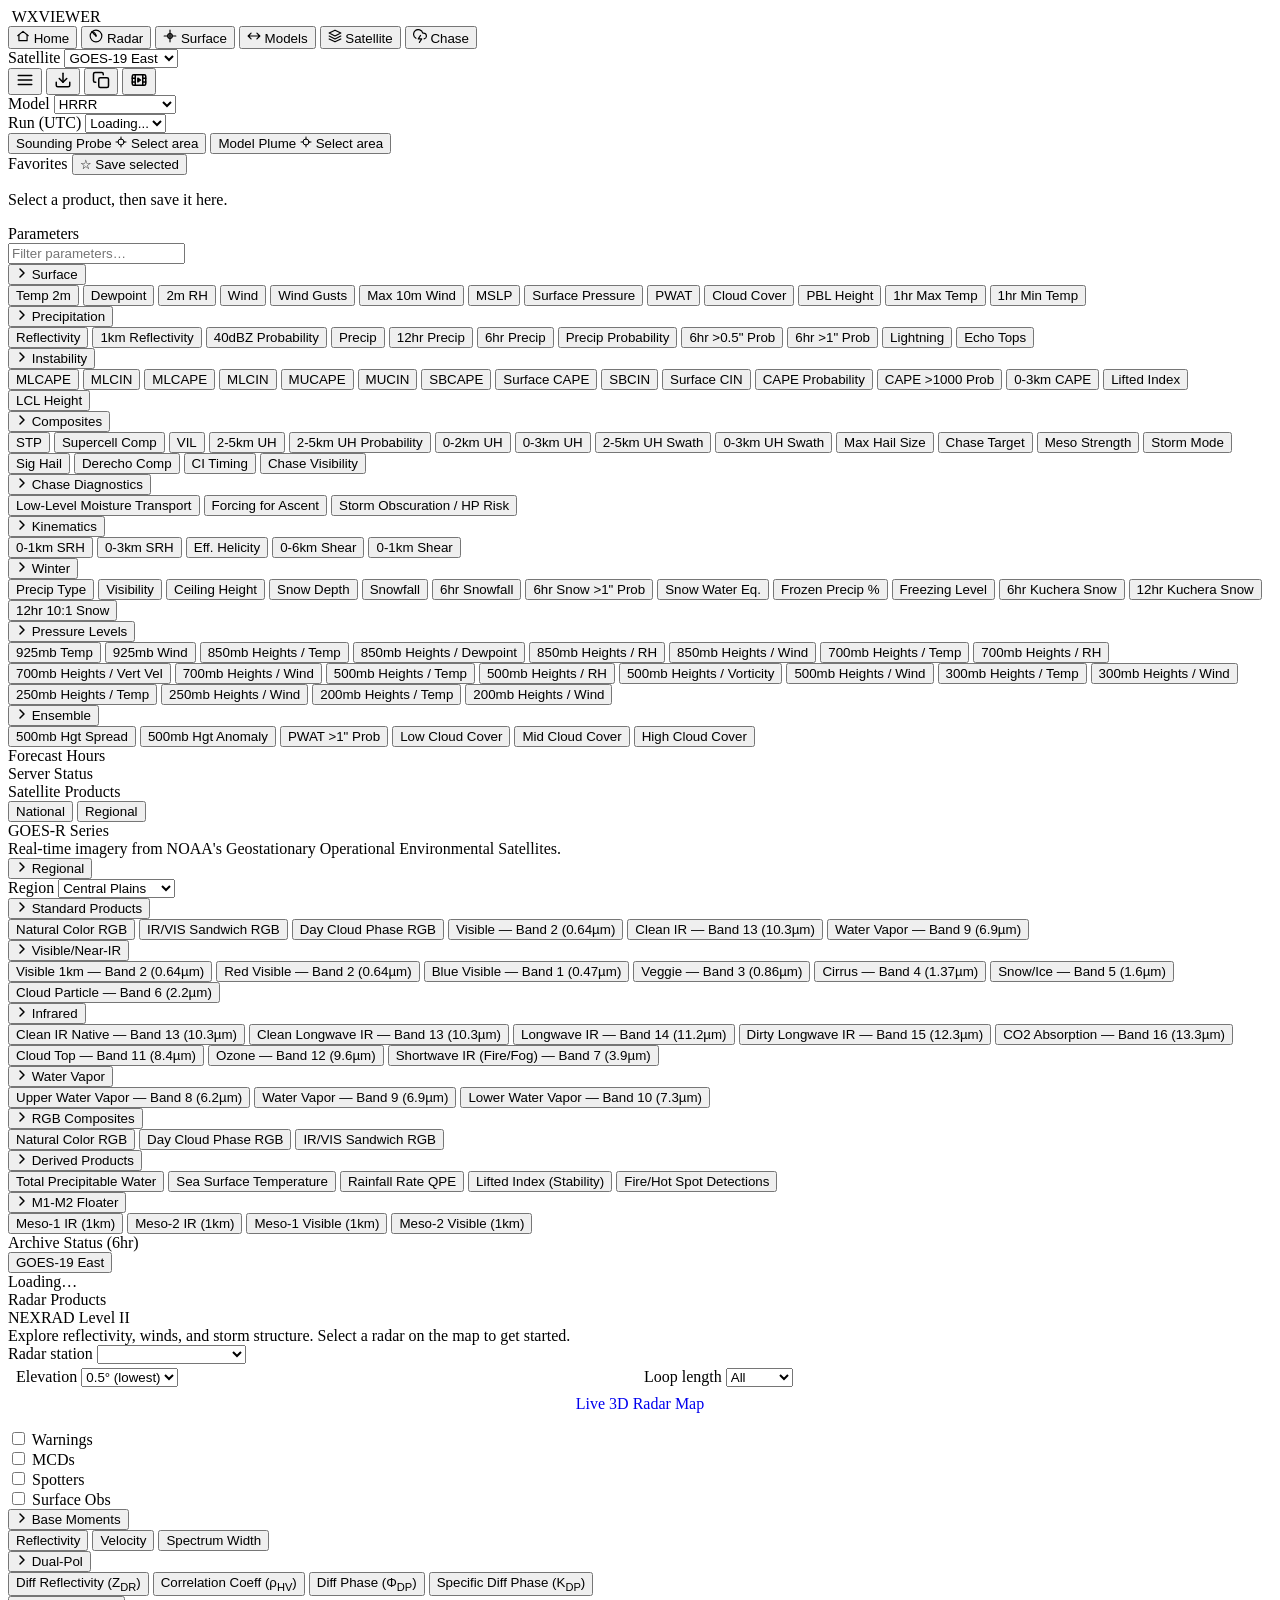
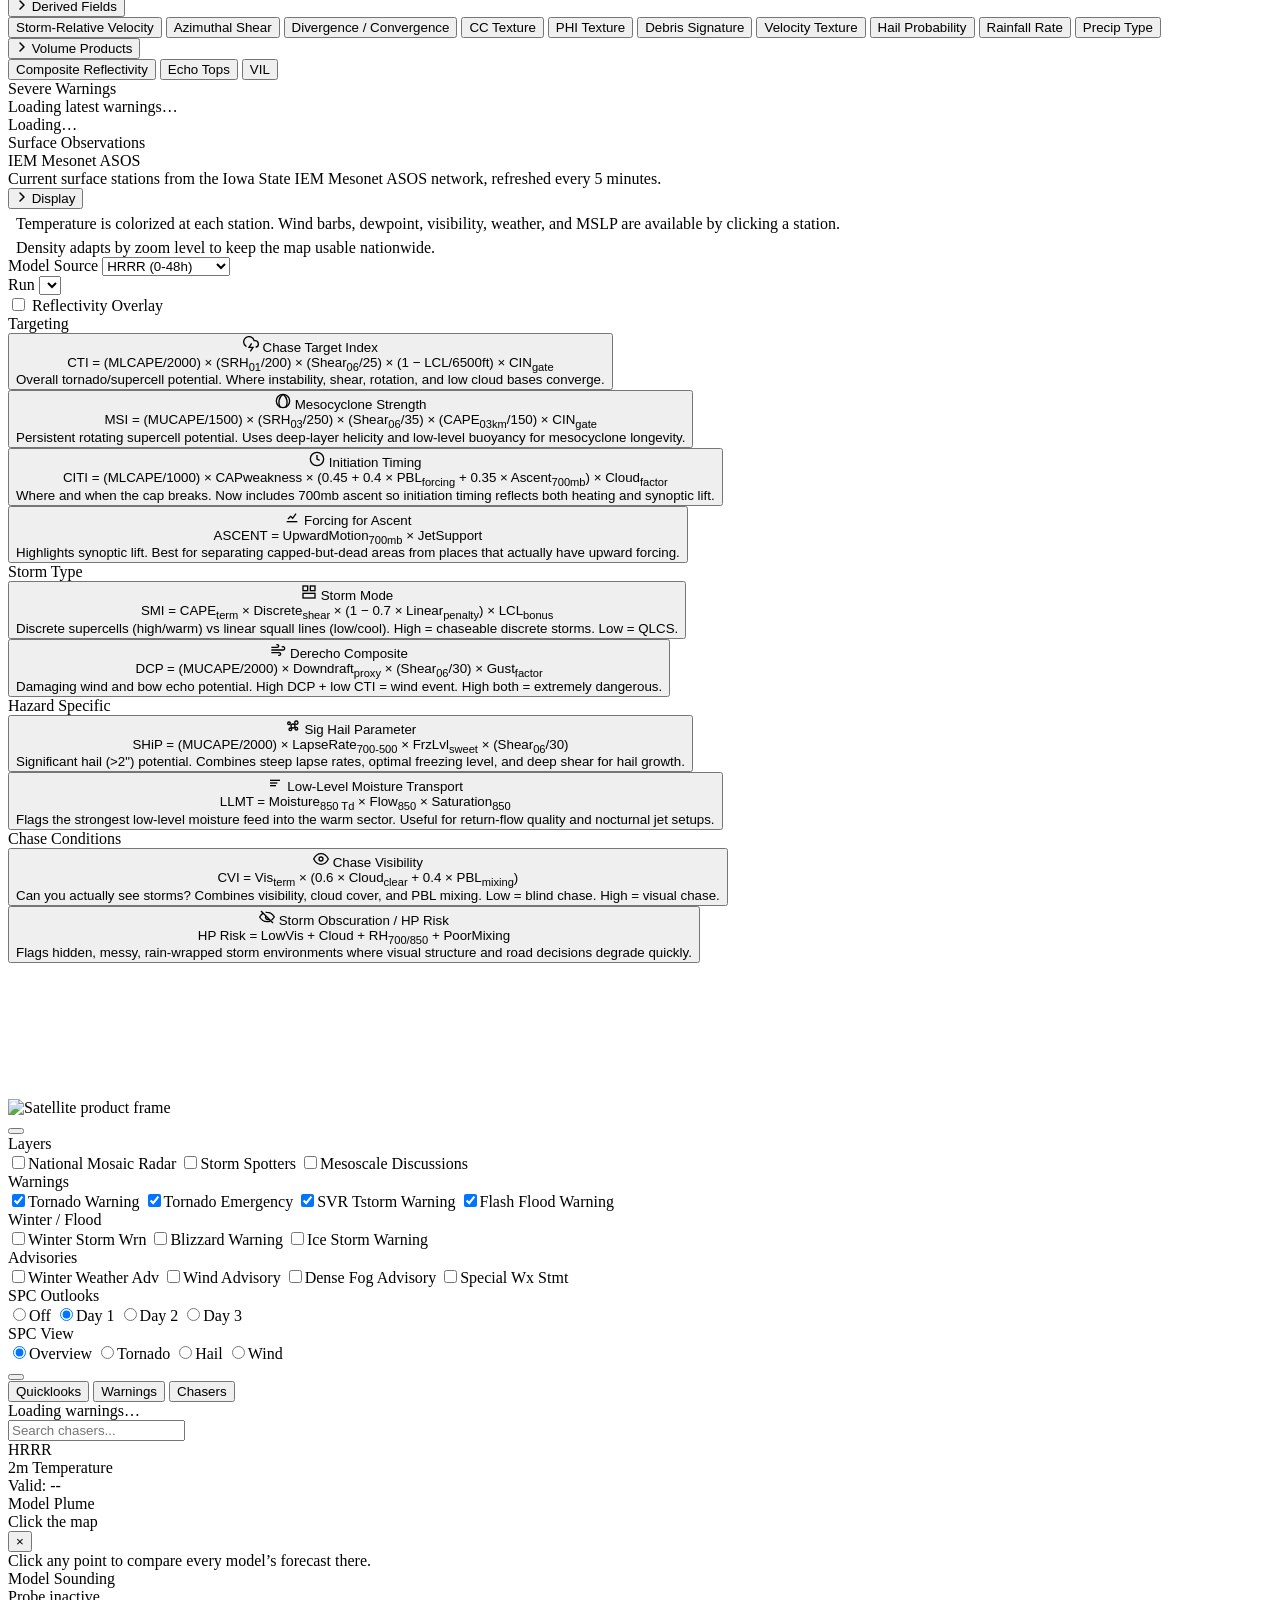
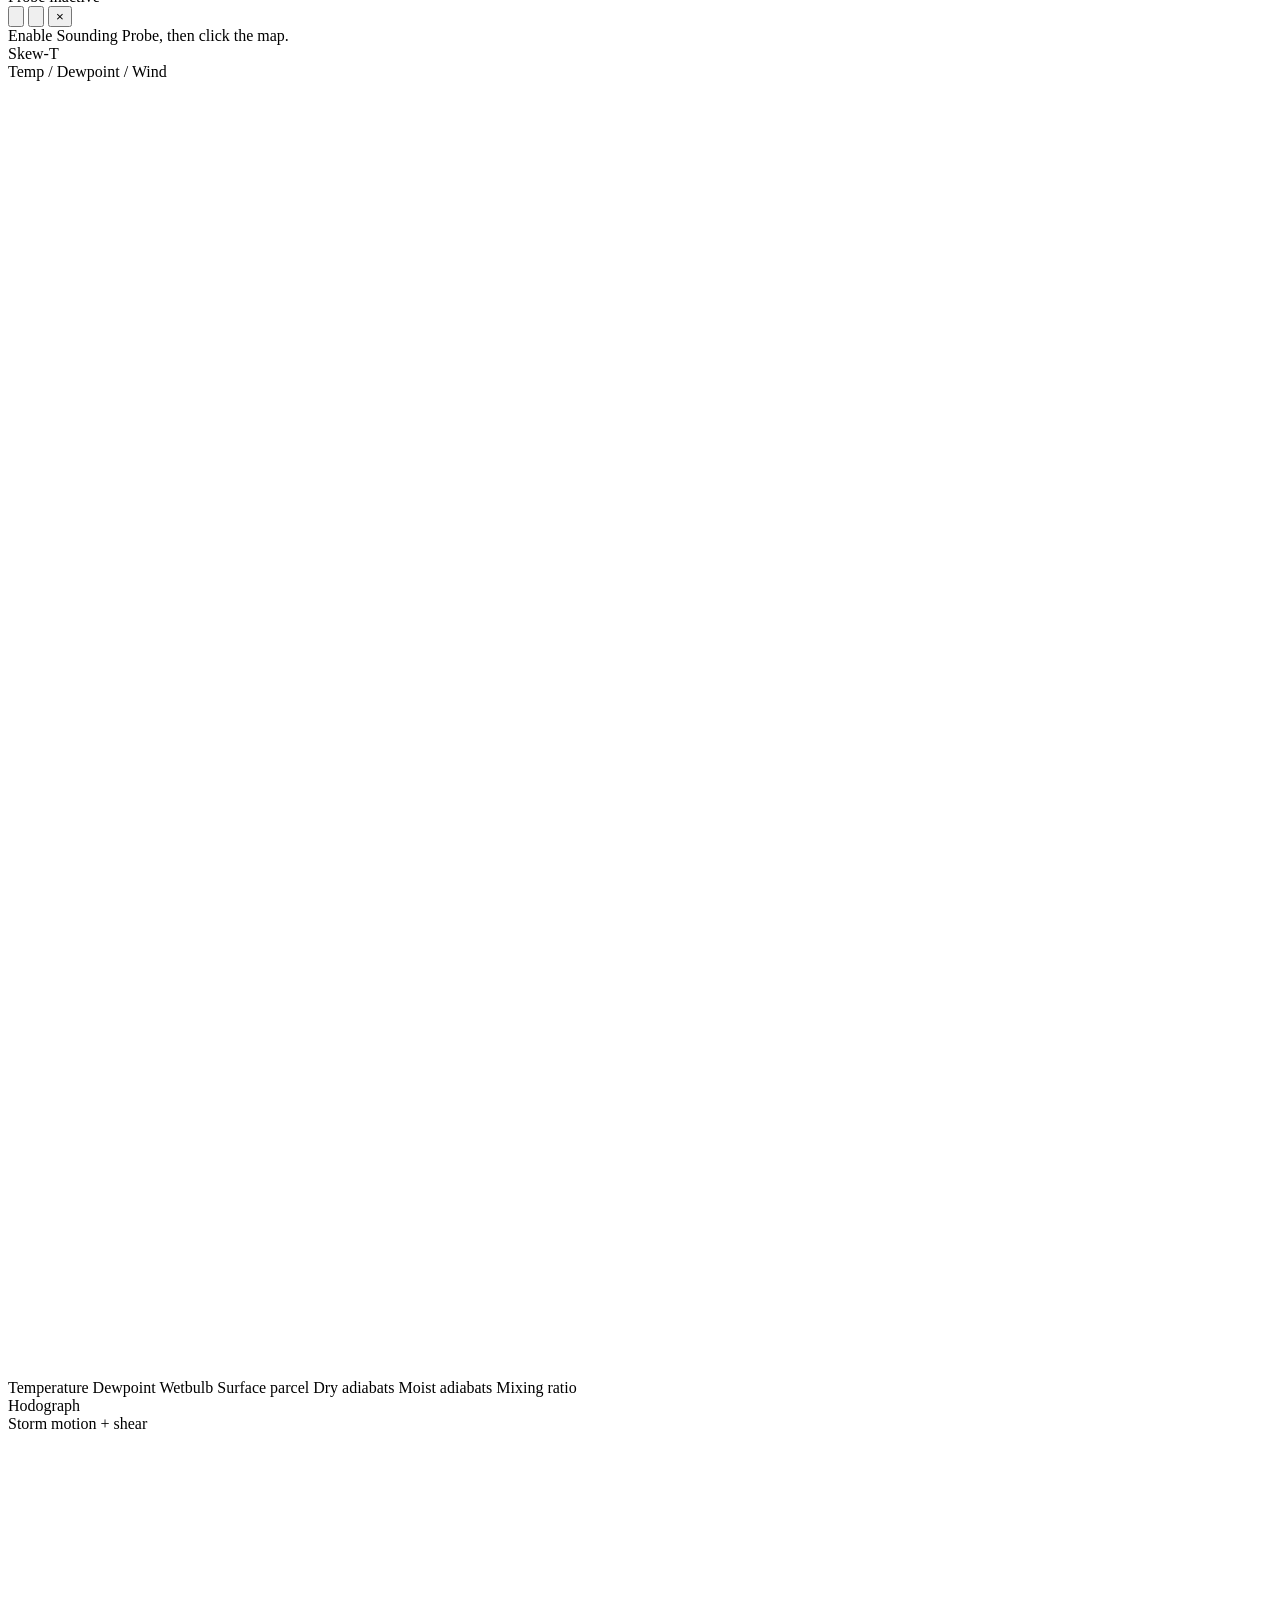
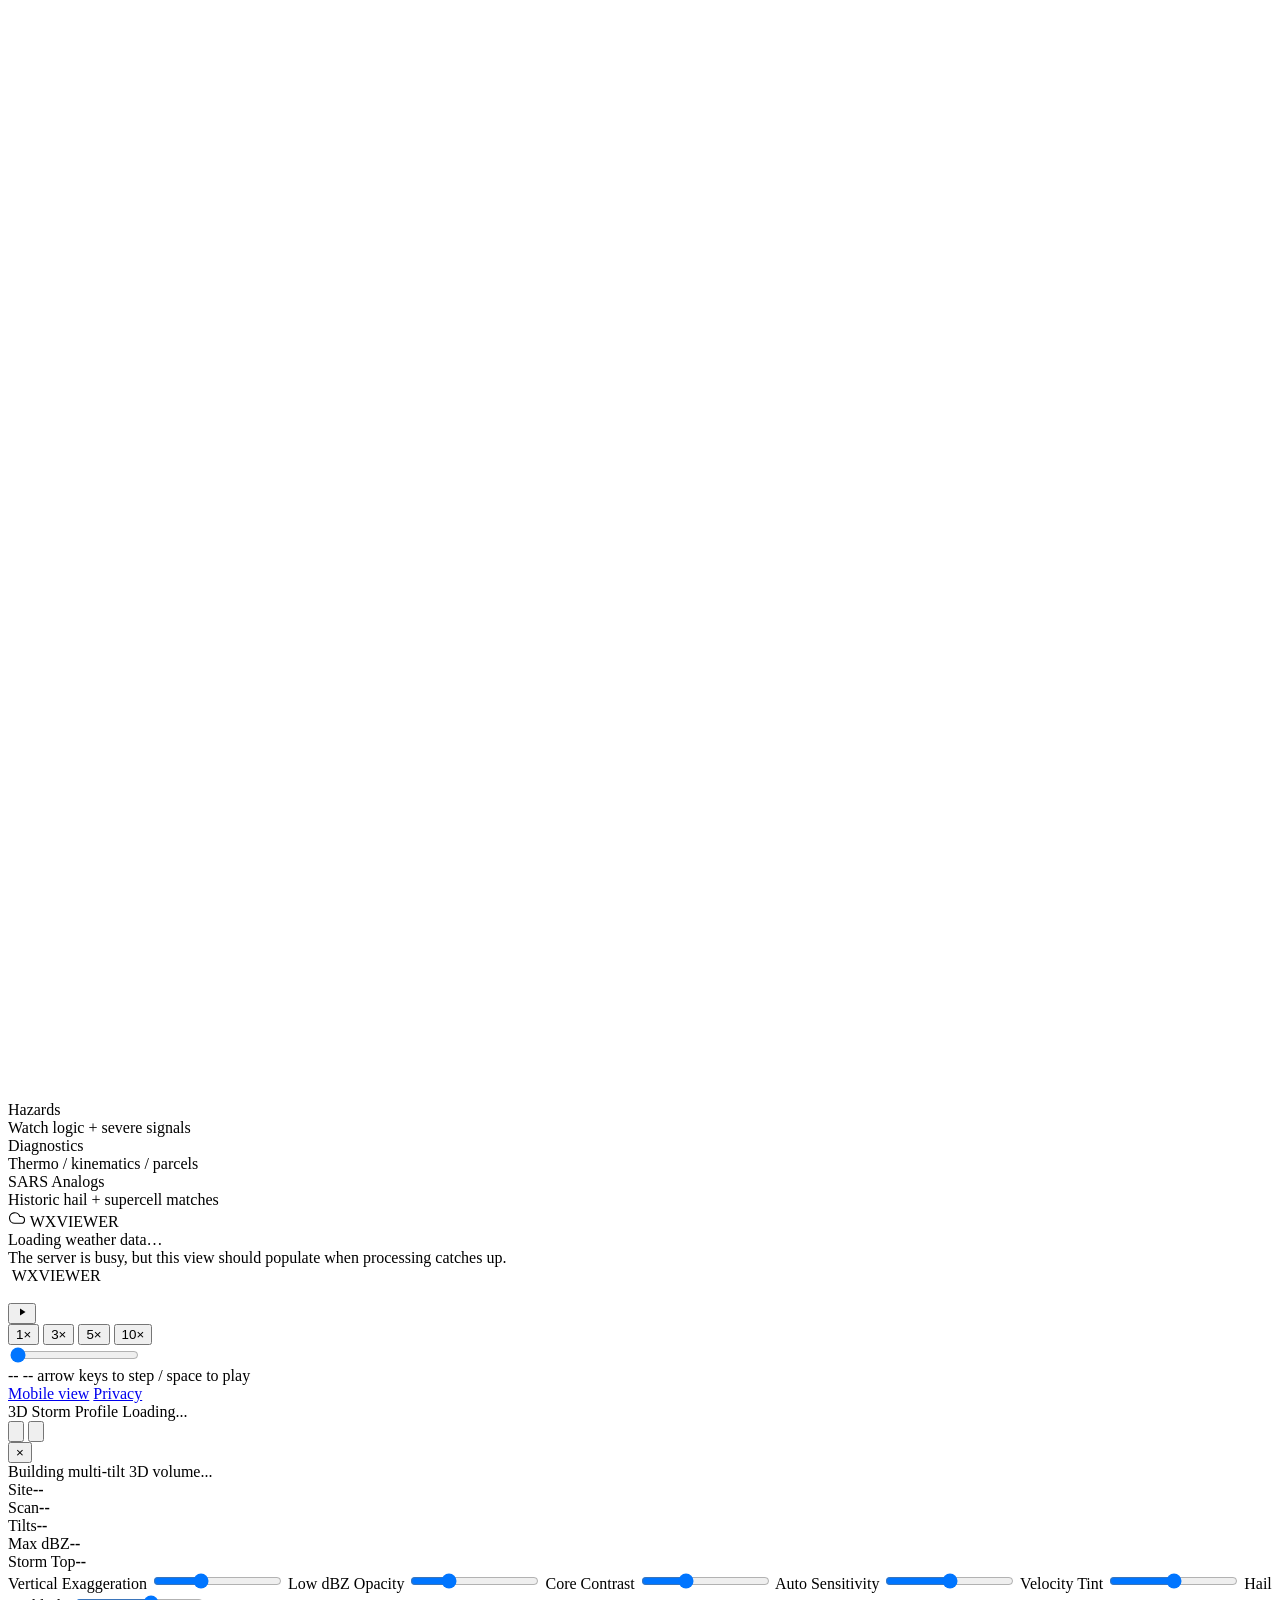
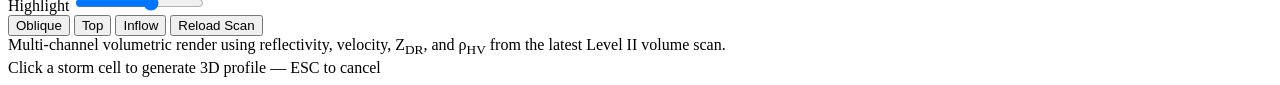
==== commit c8a320ae: "Models panel: remove Ops Quick Picks The quick-pick shortcuts (Reflectivity, STP, 2-5km UH, 0-1km SR" ====
--- a/web/static/index.html
+++ b/web/static/index.html
@@ -47,7 +47,7 @@
   <link rel="stylesheet" href="/static/vendor/leaflet/leaflet.css?v=1.9.4" />
   <link rel="stylesheet" href="/static/css/tokens.css?v=20260930e" />
   <link rel="stylesheet" href="/static/css/surface-obs.css?v=20260329d" />
-  <link rel="stylesheet" href="/static/css/style.css?v=20261017-barbs1" />
+  <link rel="stylesheet" href="/static/css/style.css?v=20261018-noops1" />
   <link rel="stylesheet" href="/static/css/pressure-contours.css?v=20261008d" />
   <!-- v4 interface is the default; ?ui=classic switches back (remembered), ?ui=v4 returns. -->
   <script>
@@ -59,7 +59,7 @@
       } catch (e) { document.documentElement.dataset.ui = 'v4'; }
     })();
   </script>
-  <link rel="stylesheet" href="/static/css/theme-v4.css?v=20261017k" />
+  <link rel="stylesheet" href="/static/css/theme-v4.css?v=20261018-noops1" />
 </head>
 <body>
 
@@ -229,29 +229,6 @@
         <div id="favoriteProducts" class="favorite-products"></div>
         <p id="favoriteProductsNote" class="favorites-note">Select a product, then save it here.</p>
       </div>
-      <div class="sidebar-section sidebar-section--ops-picks">
-        <div class="section-label">Ops Quick Picks</div>
-        <div class="ops-pick-grid">
-          <button class="param-btn" data-param="reflectivity" data-models="gfs,hrrr,nam12km,nam3km,rap,rrfs">
-            <span class="param-icon"></span>Reflectivity
-          </button>
-          <button class="param-btn" data-param="stp" data-models="hrrr,nam3km">
-            <span class="param-icon"></span>STP
-          </button>
-          <button class="param-btn" data-param="uh_25km" data-models="hrrr,nam3km,rrfs">
-            <span class="param-icon"></span>2-5km UH
-          </button>
-          <button class="param-btn" data-param="srh_01km" data-models="hrrr,nam12km,nam3km,rap,rrfs">
-            <span class="param-icon"></span>0-1km SRH
-          </button>
-          <button class="param-btn" data-param="shear_06km" data-models="hrrr,nam3km,rap,nam12km,rrfs">
-            <span class="param-icon"></span>Deep Shear
-          </button>
-          <button class="param-btn" data-param="refl_probability_40dbz" data-models="href">
-            <span class="param-icon"></span>40dBZ Prob
-          </button>
-        </div>
-      </div>
       <div class="sidebar-section">
         <div class="section-label">Parameters</div>
         <div class="param-filter">
@@ -517,6 +494,9 @@
             Winter
           </button>
           <div class="param-group-items">
+            <button class="param-btn" data-param="precip_type" data-models="gfs,hrrr,nam3km,rap">
+              <span class="param-icon"></span>Precip Type
+            </button>
             <button class="param-btn" data-param="visibility" data-models="gfs,href,hrrr,nam12km,nam3km,rap,rrfs,rtma">
               <span class="param-icon"></span>Visibility
             </button>
@@ -1056,6 +1036,9 @@
             </button>
             <button class="param-btn" data-radar-product="RAIN">
               <span class="param-icon"></span>Rainfall Rate
+            </button>
+            <button class="param-btn" data-radar-product="PTYPE">
+              <span class="param-icon"></span>Precip Type
             </button>
           </div>
         </div>
@@ -1673,7 +1656,7 @@
        module scripts and deferred scripts run in document order. -->
   <script type="module" src="/static/js/main.js?v=20260709a"></script>
   <script defer src="/static/js/surface-obs.js?v=20261014a"></script>
-  <script defer src="/static/js/app.js?v=20261017-barbs1"></script>
+  <script defer src="/static/js/app.js?v=20261018-ptype2"></script>
   <script defer src="/static/js/ui-v4.js?v=20261017e"></script>
   <script defer src="/static/js/meteogram.js?v=20261017d"></script>
   <script defer src="/static/js/storm3d-modal.js?v=20261017a"></script>
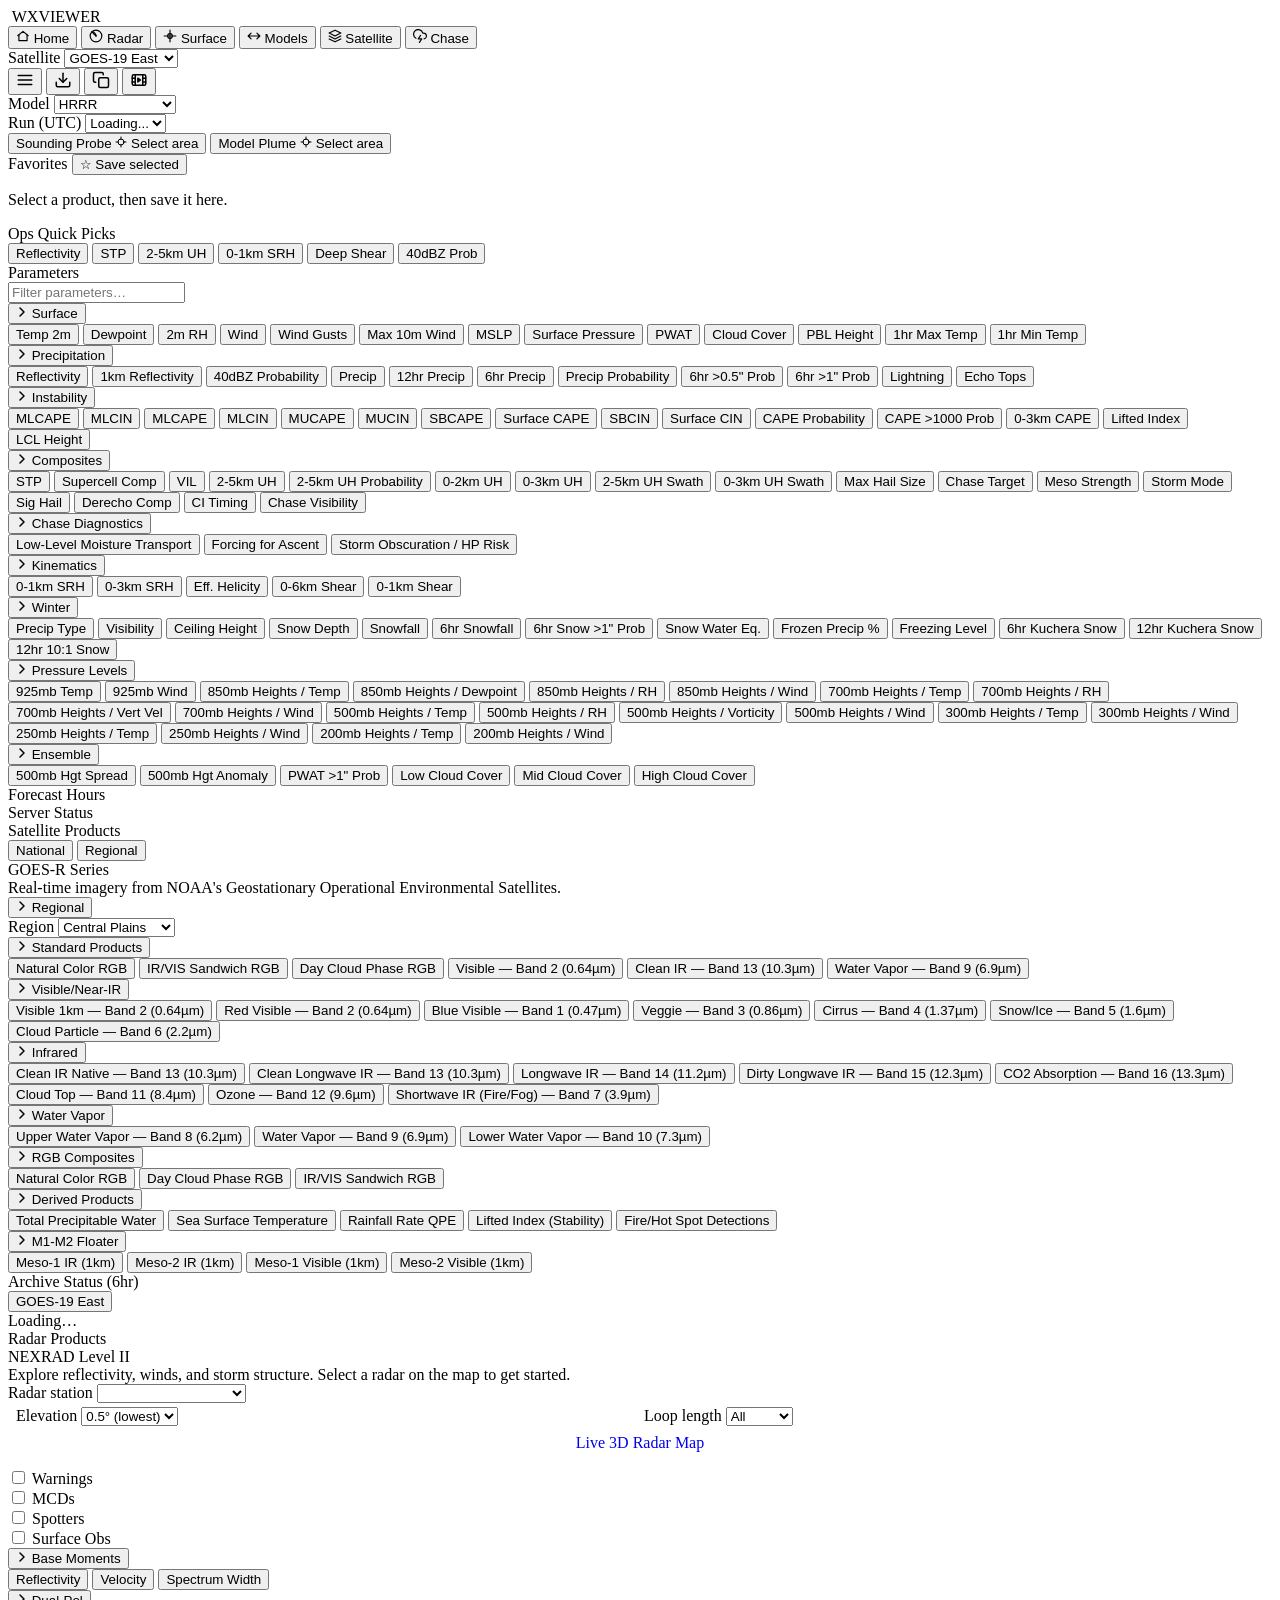
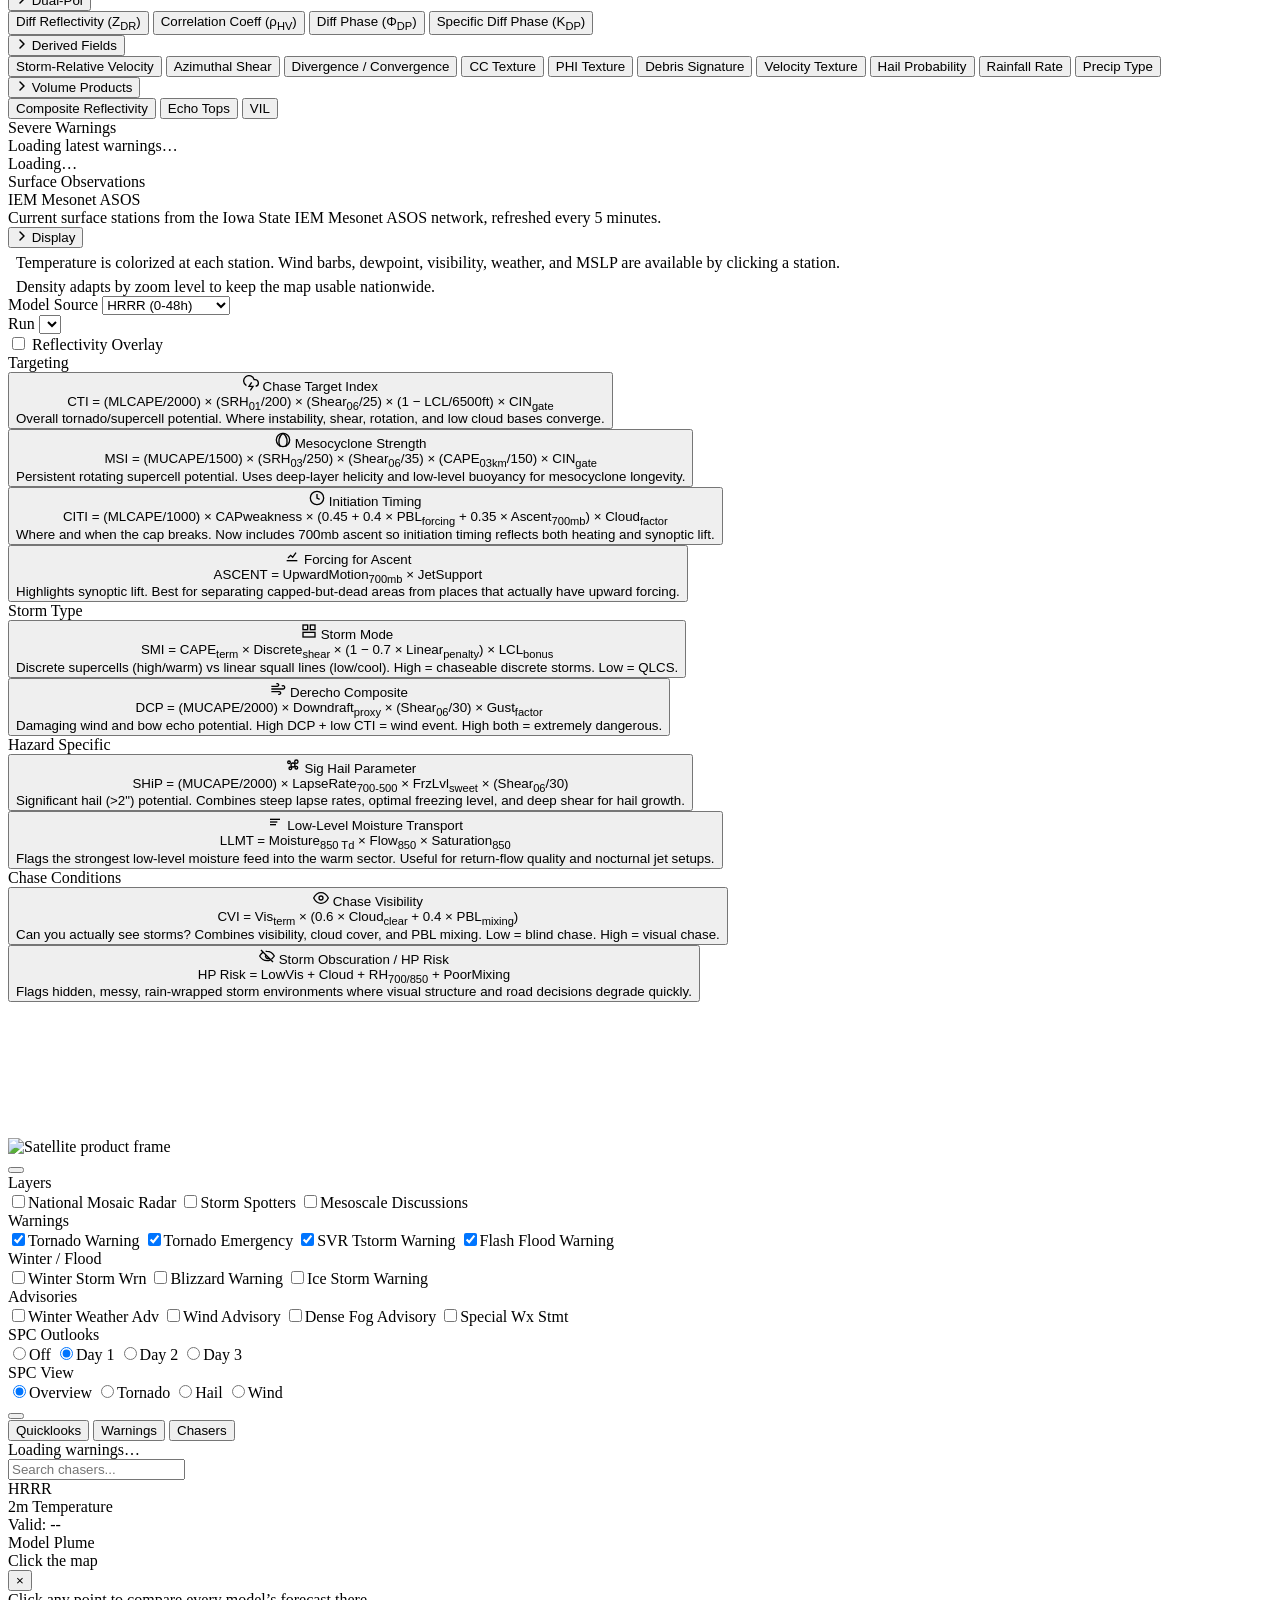
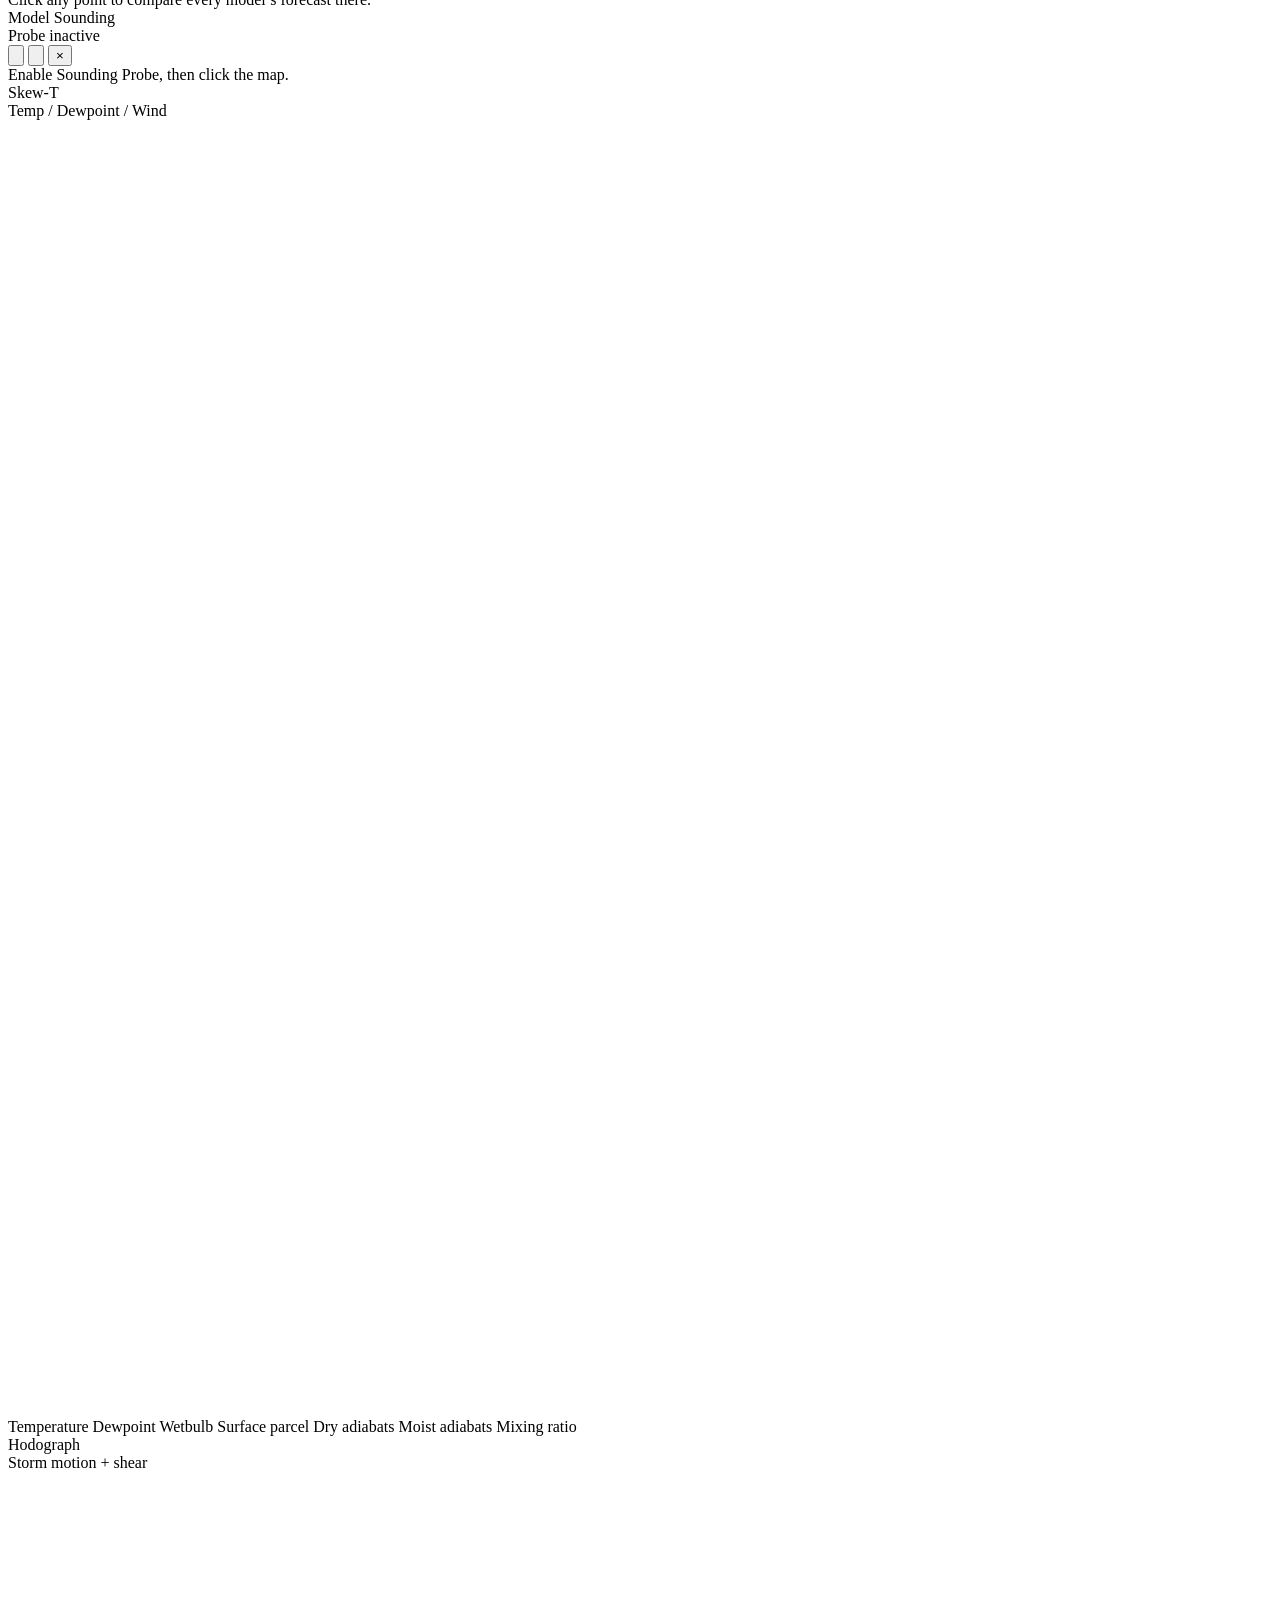
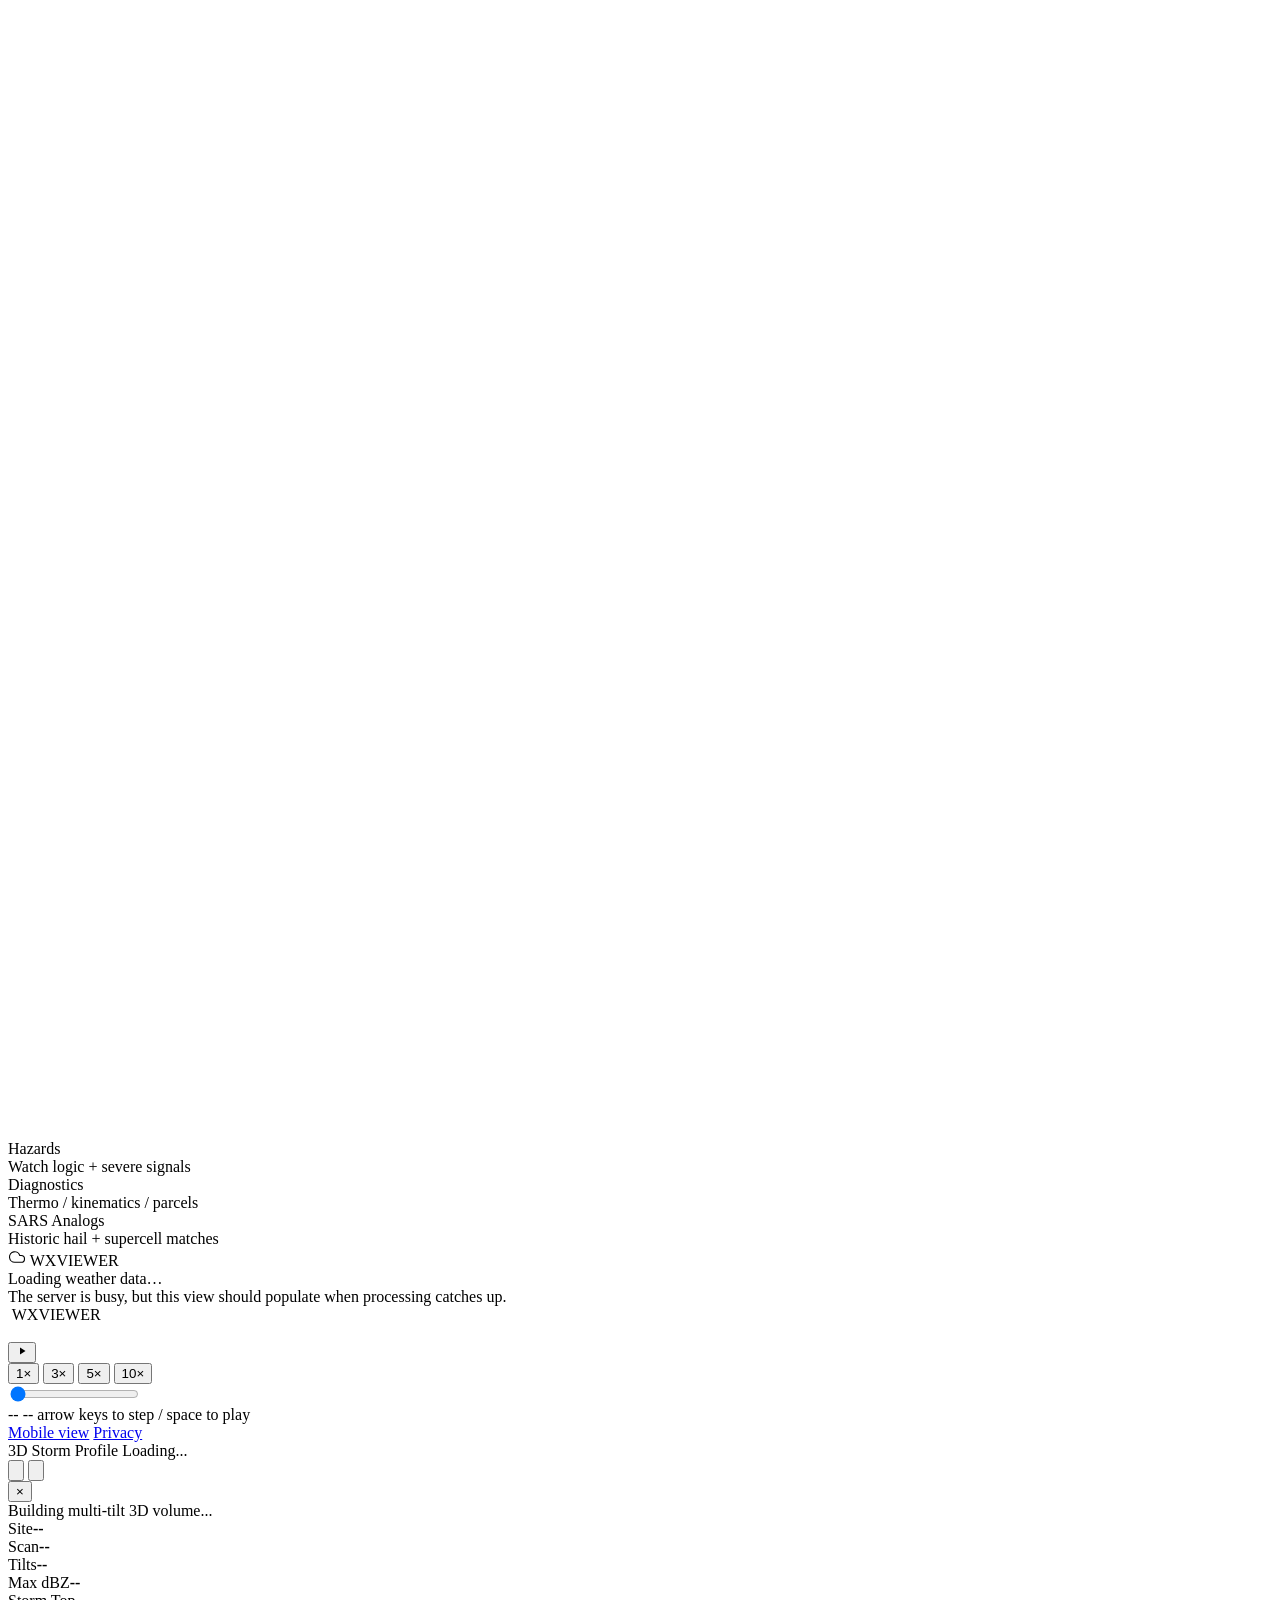
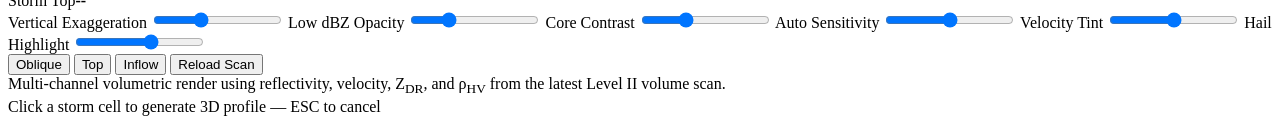
==== commit cf883b50: "Precip type for models and radar (rain, snow, sleet, freezing rain) Models (HRRR, NAM 3km, RAP, GFS)" ====
--- a/web/static/index.html
+++ b/web/static/index.html
@@ -47,7 +47,7 @@
   <link rel="stylesheet" href="/static/vendor/leaflet/leaflet.css?v=1.9.4" />
   <link rel="stylesheet" href="/static/css/tokens.css?v=20260930e" />
   <link rel="stylesheet" href="/static/css/surface-obs.css?v=20260329d" />
-  <link rel="stylesheet" href="/static/css/style.css?v=20261018-noops1" />
+  <link rel="stylesheet" href="/static/css/style.css?v=20261017-barbs1" />
   <link rel="stylesheet" href="/static/css/pressure-contours.css?v=20261008d" />
   <!-- v4 interface is the default; ?ui=classic switches back (remembered), ?ui=v4 returns. -->
   <script>
@@ -59,7 +59,7 @@
       } catch (e) { document.documentElement.dataset.ui = 'v4'; }
     })();
   </script>
-  <link rel="stylesheet" href="/static/css/theme-v4.css?v=20261018-noops1" />
+  <link rel="stylesheet" href="/static/css/theme-v4.css?v=20261017k" />
 </head>
 <body>
 
@@ -229,6 +229,29 @@
         <div id="favoriteProducts" class="favorite-products"></div>
         <p id="favoriteProductsNote" class="favorites-note">Select a product, then save it here.</p>
       </div>
+      <div class="sidebar-section sidebar-section--ops-picks">
+        <div class="section-label">Ops Quick Picks</div>
+        <div class="ops-pick-grid">
+          <button class="param-btn" data-param="reflectivity" data-models="gfs,hrrr,nam12km,nam3km,rap,rrfs">
+            <span class="param-icon"></span>Reflectivity
+          </button>
+          <button class="param-btn" data-param="stp" data-models="hrrr,nam3km">
+            <span class="param-icon"></span>STP
+          </button>
+          <button class="param-btn" data-param="uh_25km" data-models="hrrr,nam3km,rrfs">
+            <span class="param-icon"></span>2-5km UH
+          </button>
+          <button class="param-btn" data-param="srh_01km" data-models="hrrr,nam12km,nam3km,rap,rrfs">
+            <span class="param-icon"></span>0-1km SRH
+          </button>
+          <button class="param-btn" data-param="shear_06km" data-models="hrrr,nam3km,rap,nam12km,rrfs">
+            <span class="param-icon"></span>Deep Shear
+          </button>
+          <button class="param-btn" data-param="refl_probability_40dbz" data-models="href">
+            <span class="param-icon"></span>40dBZ Prob
+          </button>
+        </div>
+      </div>
       <div class="sidebar-section">
         <div class="section-label">Parameters</div>
         <div class="param-filter">
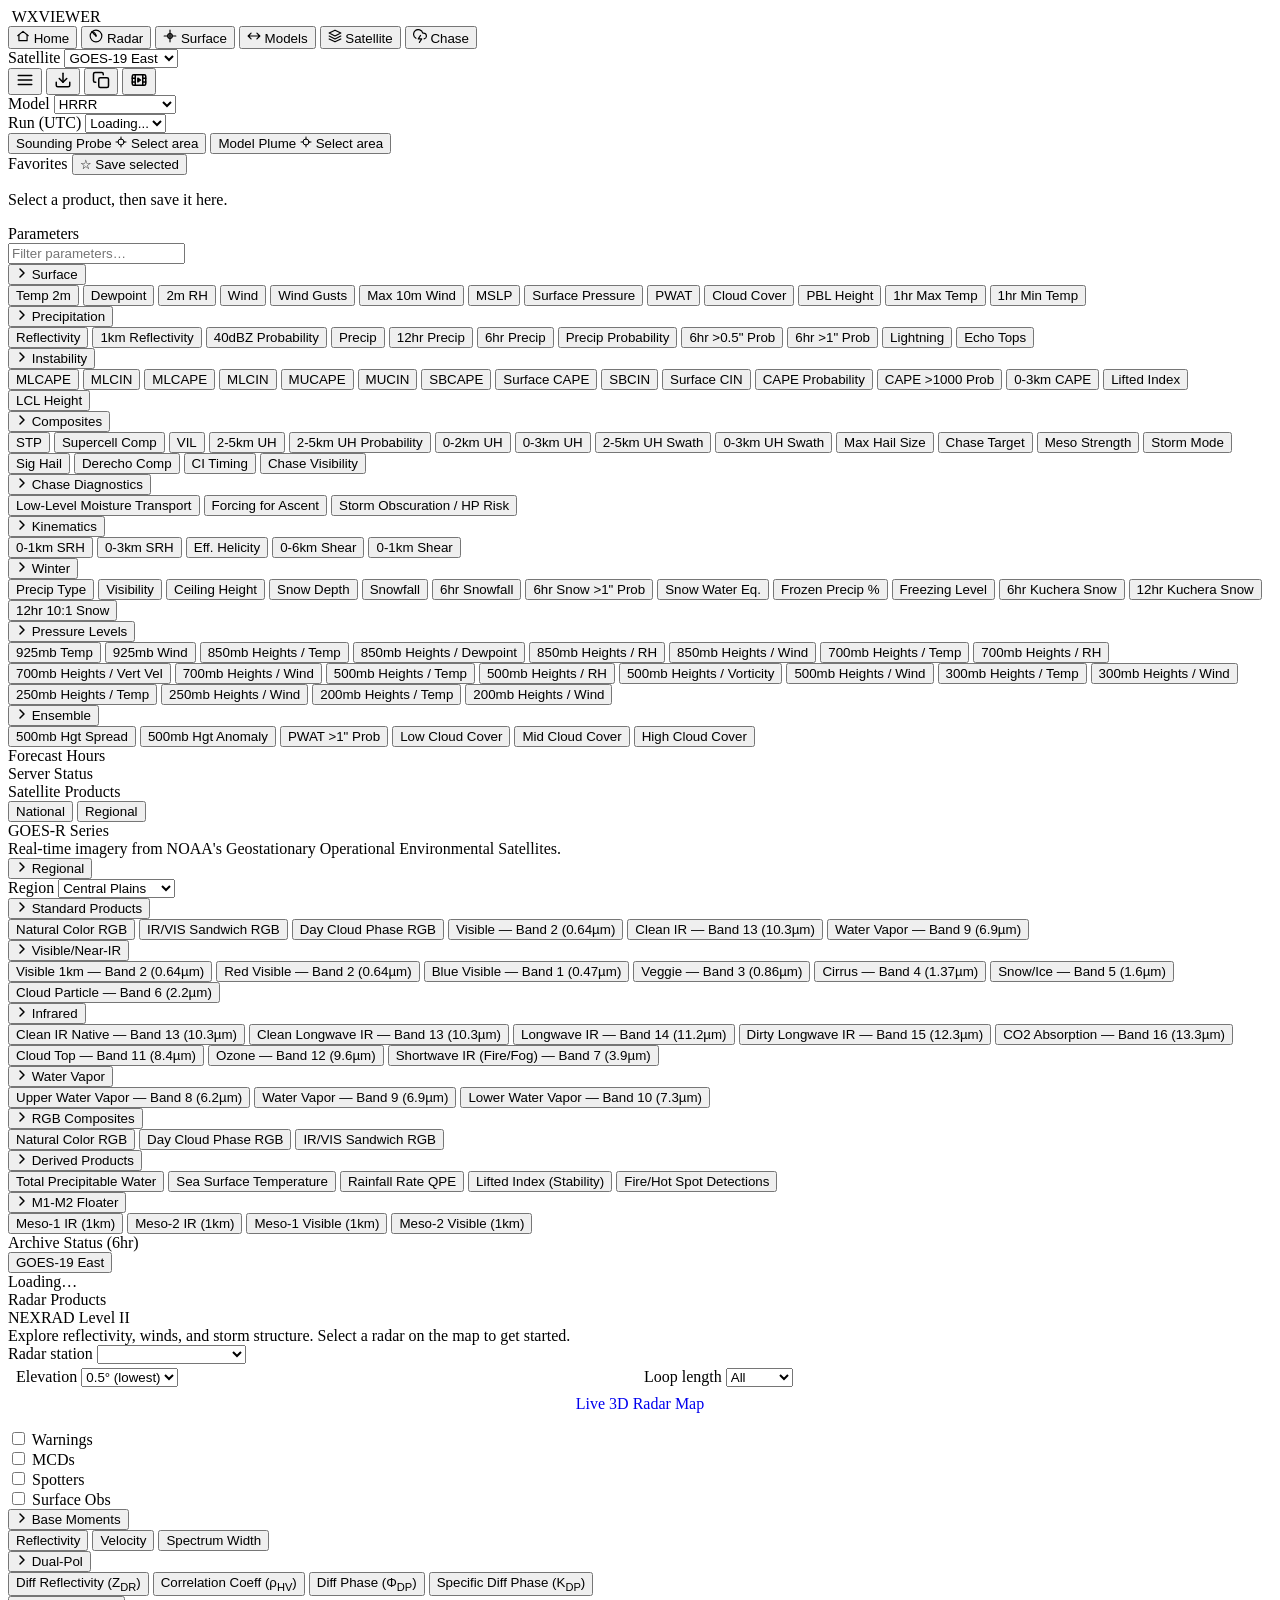
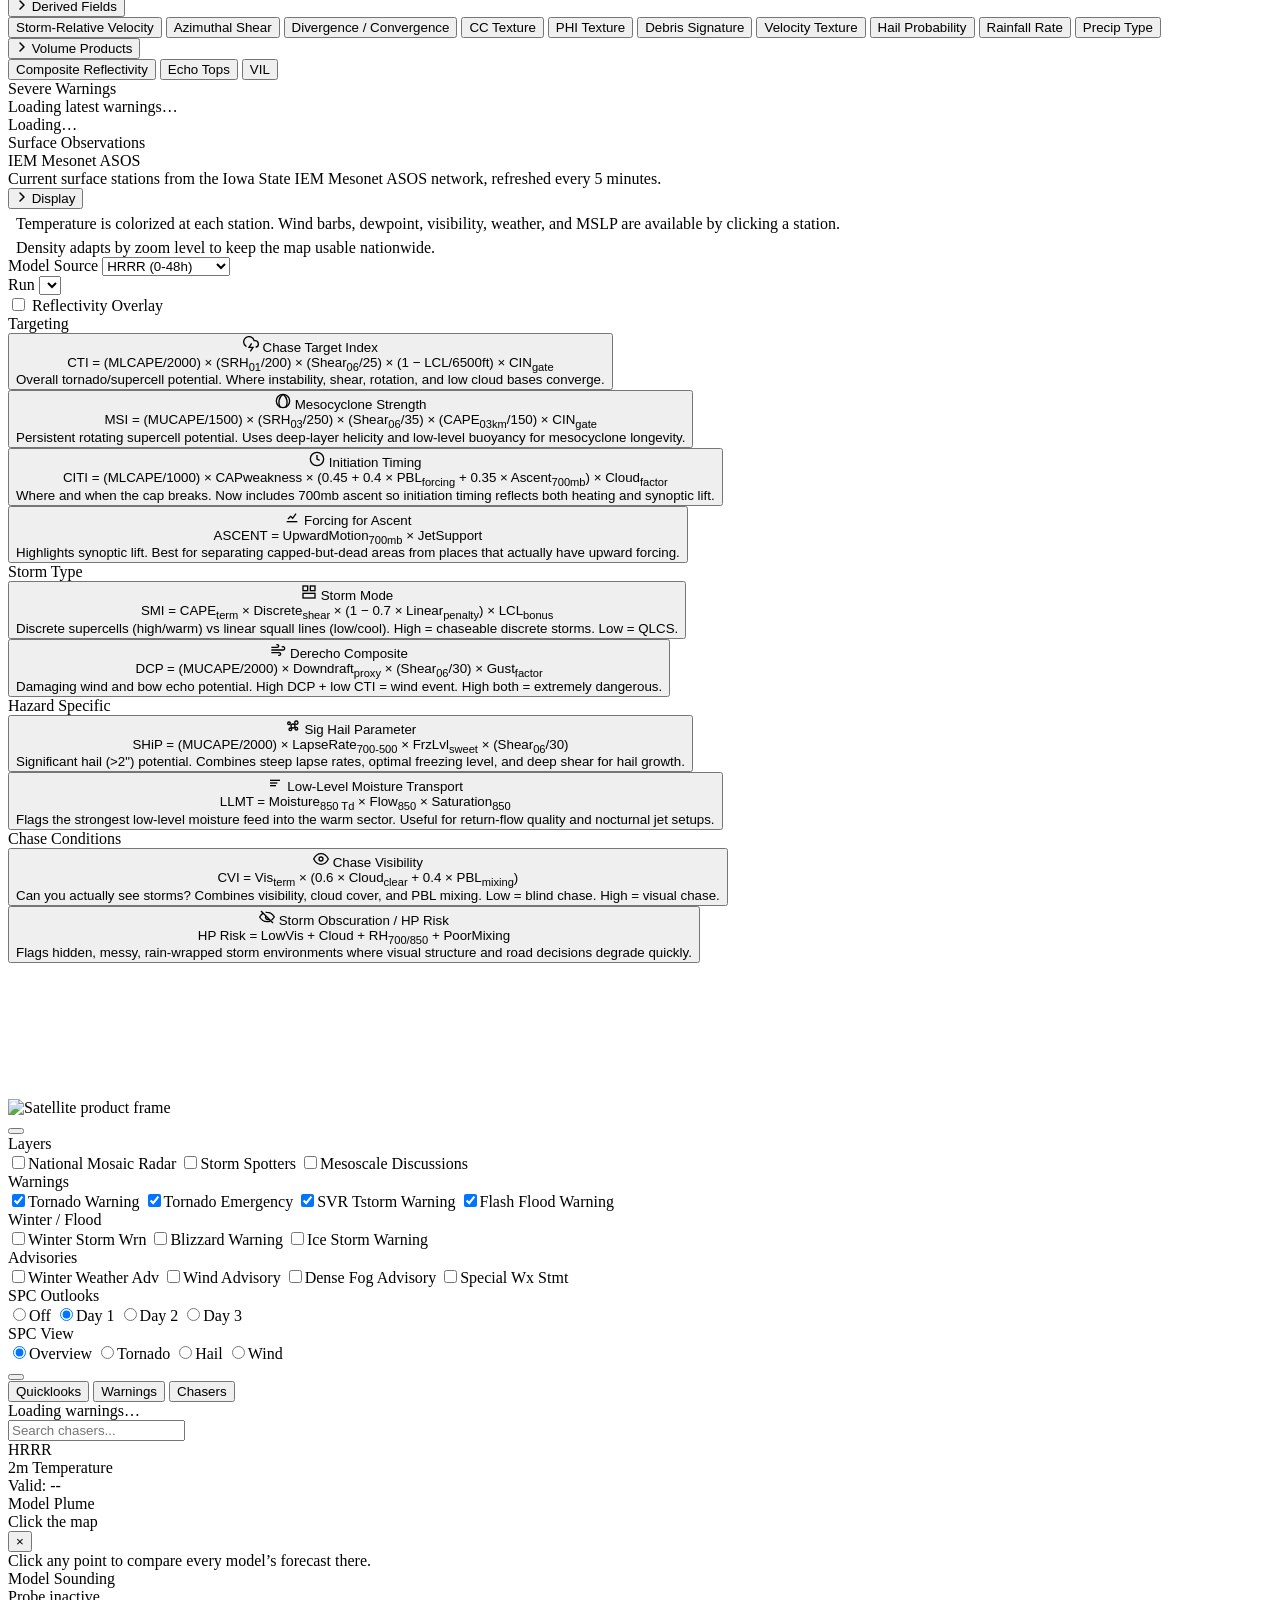
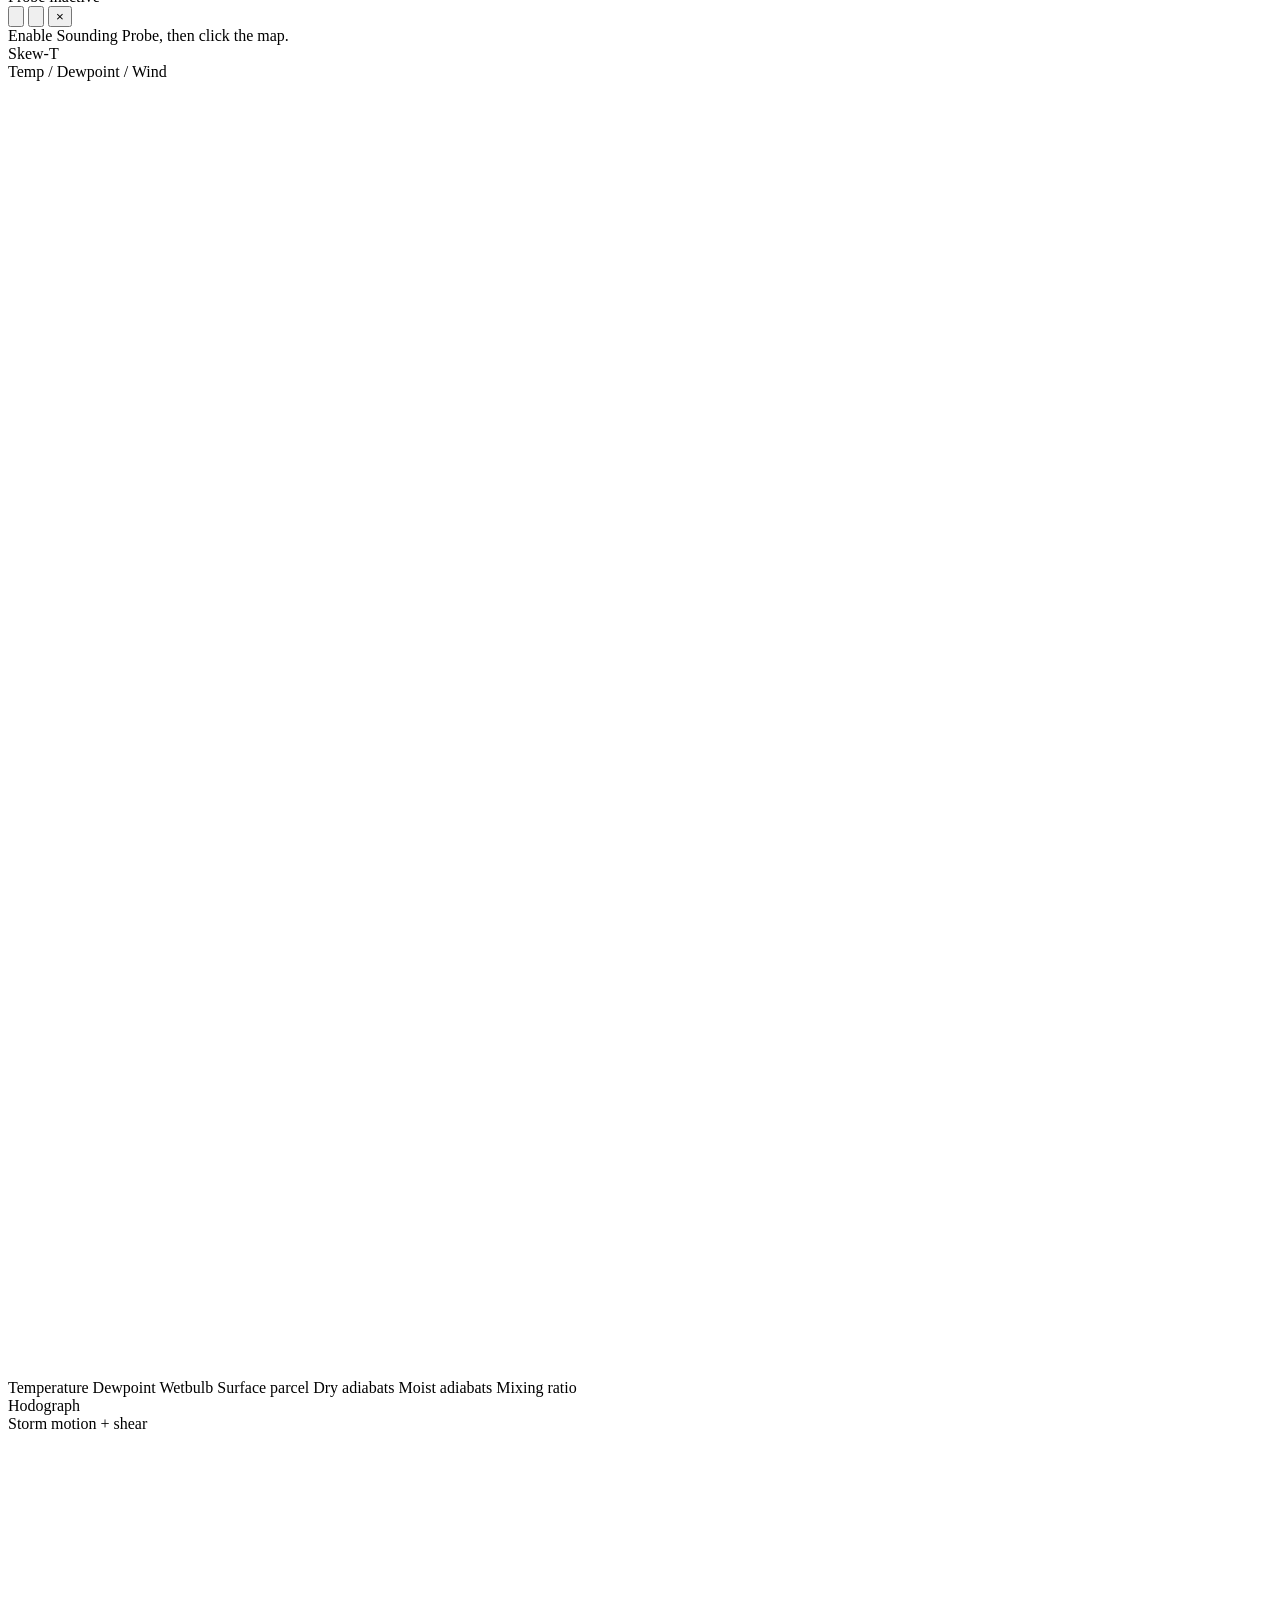
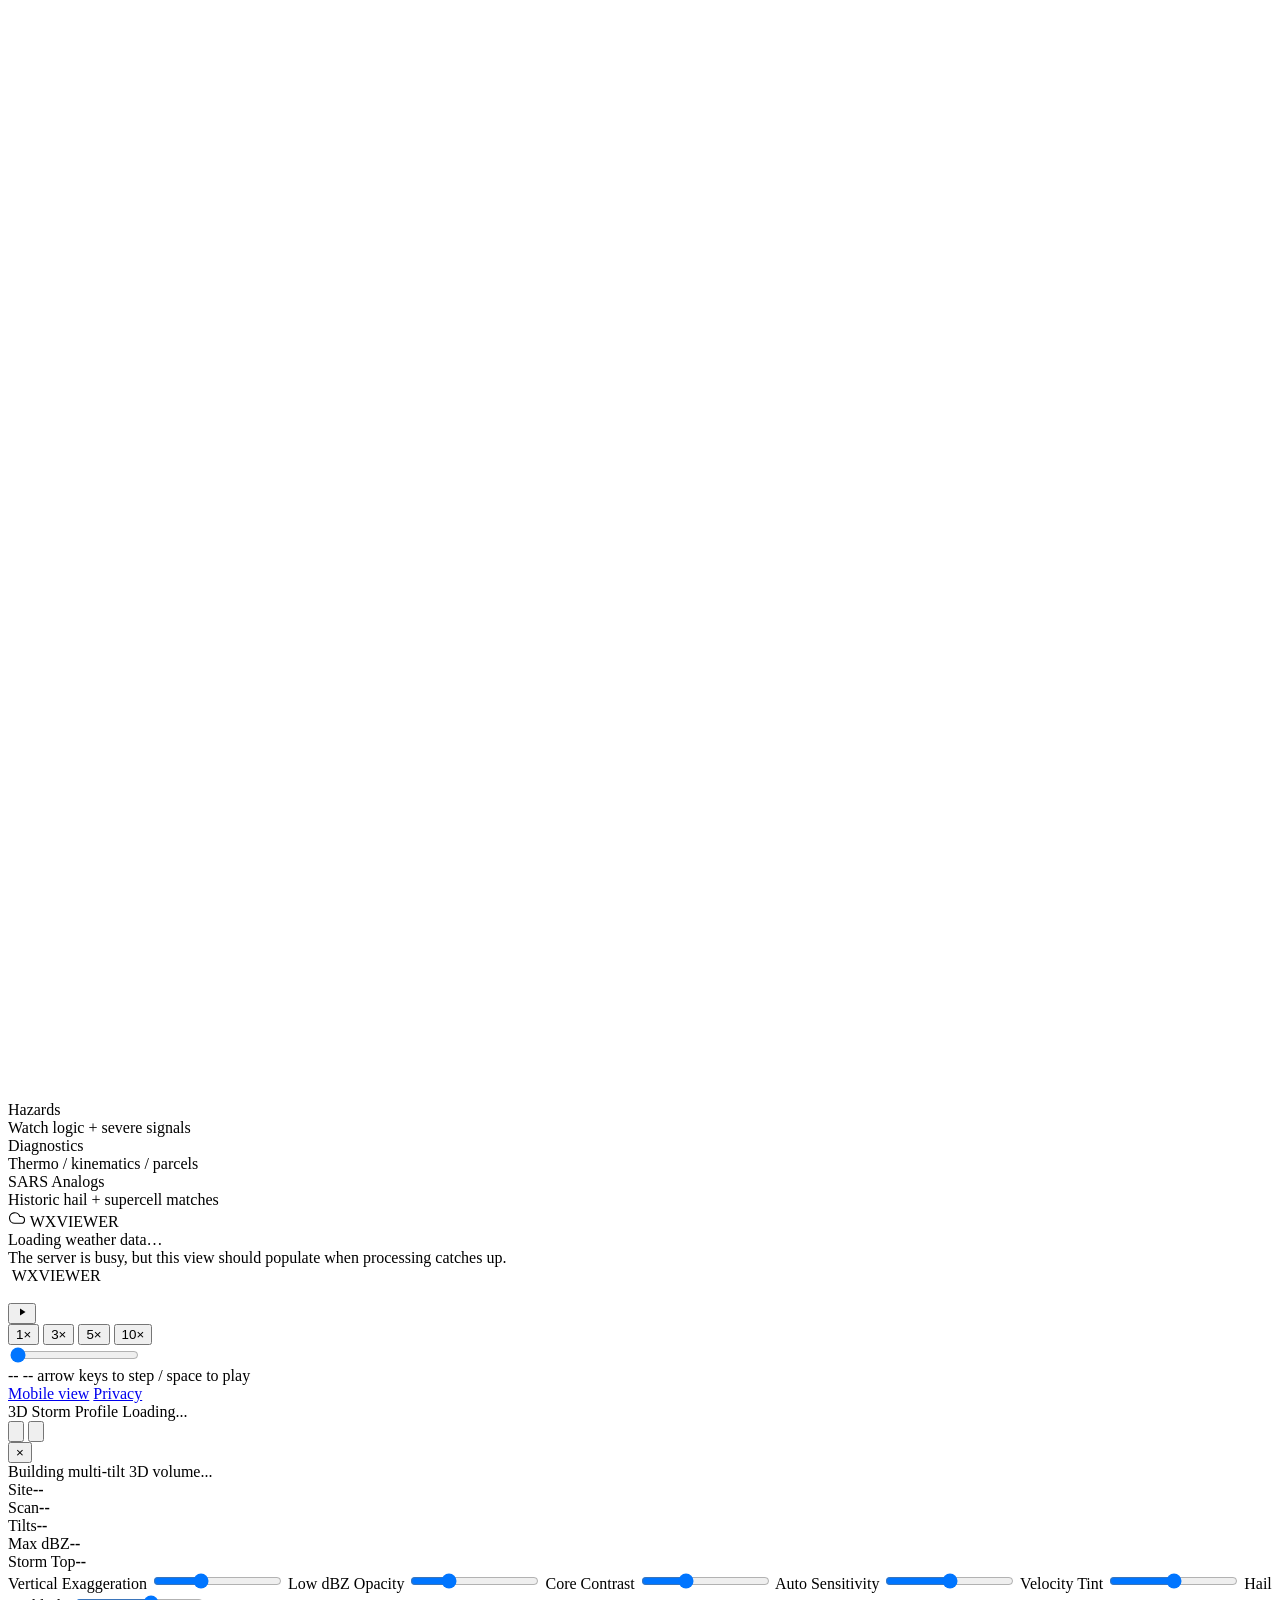
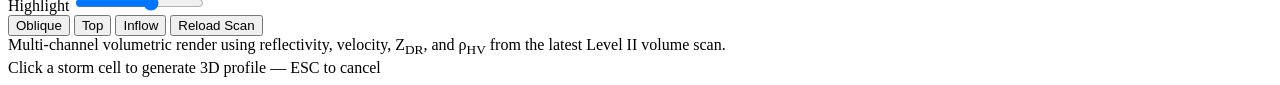
==== commit 5501f958: "Radar panel: only Base Moments open by default Dual-Pol, Derived Fields and Volume Products now star" ====
--- a/web/static/index.html
+++ b/web/static/index.html
@@ -47,7 +47,7 @@
   <link rel="stylesheet" href="/static/vendor/leaflet/leaflet.css?v=1.9.4" />
   <link rel="stylesheet" href="/static/css/tokens.css?v=20260930e" />
   <link rel="stylesheet" href="/static/css/surface-obs.css?v=20260329d" />
-  <link rel="stylesheet" href="/static/css/style.css?v=20261017-barbs1" />
+  <link rel="stylesheet" href="/static/css/style.css?v=20261018-noops1" />
   <link rel="stylesheet" href="/static/css/pressure-contours.css?v=20261008d" />
   <!-- v4 interface is the default; ?ui=classic switches back (remembered), ?ui=v4 returns. -->
   <script>
@@ -59,7 +59,7 @@
       } catch (e) { document.documentElement.dataset.ui = 'v4'; }
     })();
   </script>
-  <link rel="stylesheet" href="/static/css/theme-v4.css?v=20261017k" />
+  <link rel="stylesheet" href="/static/css/theme-v4.css?v=20261018-noops1" />
 </head>
 <body>
 
@@ -229,29 +229,6 @@
         <div id="favoriteProducts" class="favorite-products"></div>
         <p id="favoriteProductsNote" class="favorites-note">Select a product, then save it here.</p>
       </div>
-      <div class="sidebar-section sidebar-section--ops-picks">
-        <div class="section-label">Ops Quick Picks</div>
-        <div class="ops-pick-grid">
-          <button class="param-btn" data-param="reflectivity" data-models="gfs,hrrr,nam12km,nam3km,rap,rrfs">
-            <span class="param-icon"></span>Reflectivity
-          </button>
-          <button class="param-btn" data-param="stp" data-models="hrrr,nam3km">
-            <span class="param-icon"></span>STP
-          </button>
-          <button class="param-btn" data-param="uh_25km" data-models="hrrr,nam3km,rrfs">
-            <span class="param-icon"></span>2-5km UH
-          </button>
-          <button class="param-btn" data-param="srh_01km" data-models="hrrr,nam12km,nam3km,rap,rrfs">
-            <span class="param-icon"></span>0-1km SRH
-          </button>
-          <button class="param-btn" data-param="shear_06km" data-models="hrrr,nam3km,rap,nam12km,rrfs">
-            <span class="param-icon"></span>Deep Shear
-          </button>
-          <button class="param-btn" data-param="refl_probability_40dbz" data-models="href">
-            <span class="param-icon"></span>40dBZ Prob
-          </button>
-        </div>
-      </div>
       <div class="sidebar-section">
         <div class="section-label">Parameters</div>
         <div class="param-filter">
@@ -1006,8 +983,8 @@
         </div>
 
         <!-- Dual-Pol Products -->
-        <div class="param-group expanded" data-group="radar-dualpol">
-          <button class="param-group-toggle" aria-expanded="true">
+        <div class="param-group" data-group="radar-dualpol">
+          <button class="param-group-toggle" aria-expanded="false">
             <svg class="chevron" width="12" height="12" viewBox="0 0 12 12"><path d="M4 2l4 4-4 4" fill="none" stroke="currentColor" stroke-width="1.5" stroke-linecap="round" stroke-linejoin="round"/></svg>
             Dual-Pol
           </button>
@@ -1027,8 +1004,8 @@
           </div>
         </div>
 
-        <div class="param-group expanded" data-group="radar-derived">
-          <button class="param-group-toggle" aria-expanded="true">
+        <div class="param-group" data-group="radar-derived">
+          <button class="param-group-toggle" aria-expanded="false">
             <svg class="chevron" width="12" height="12" viewBox="0 0 12 12"><path d="M4 2l4 4-4 4" fill="none" stroke="currentColor" stroke-width="1.5" stroke-linecap="round" stroke-linejoin="round"/></svg>
             Derived Fields
           </button>
@@ -1066,8 +1043,8 @@
           </div>
         </div>
 
-        <div class="param-group expanded" data-group="radar-volume">
-          <button class="param-group-toggle" aria-expanded="true">
+        <div class="param-group" data-group="radar-volume">
+          <button class="param-group-toggle" aria-expanded="false">
             <svg class="chevron" width="12" height="12" viewBox="0 0 12 12"><path d="M4 2l4 4-4 4" fill="none" stroke="currentColor" stroke-width="1.5" stroke-linecap="round" stroke-linejoin="round"/></svg>
             Volume Products
           </button>
@@ -1679,7 +1656,7 @@
        module scripts and deferred scripts run in document order. -->
   <script type="module" src="/static/js/main.js?v=20260709a"></script>
   <script defer src="/static/js/surface-obs.js?v=20261014a"></script>
-  <script defer src="/static/js/app.js?v=20261018-ptype2"></script>
+  <script defer src="/static/js/app.js?v=20261018-radargroups2"></script>
   <script defer src="/static/js/ui-v4.js?v=20261017e"></script>
   <script defer src="/static/js/meteogram.js?v=20261017d"></script>
   <script defer src="/static/js/storm3d-modal.js?v=20261017a"></script>
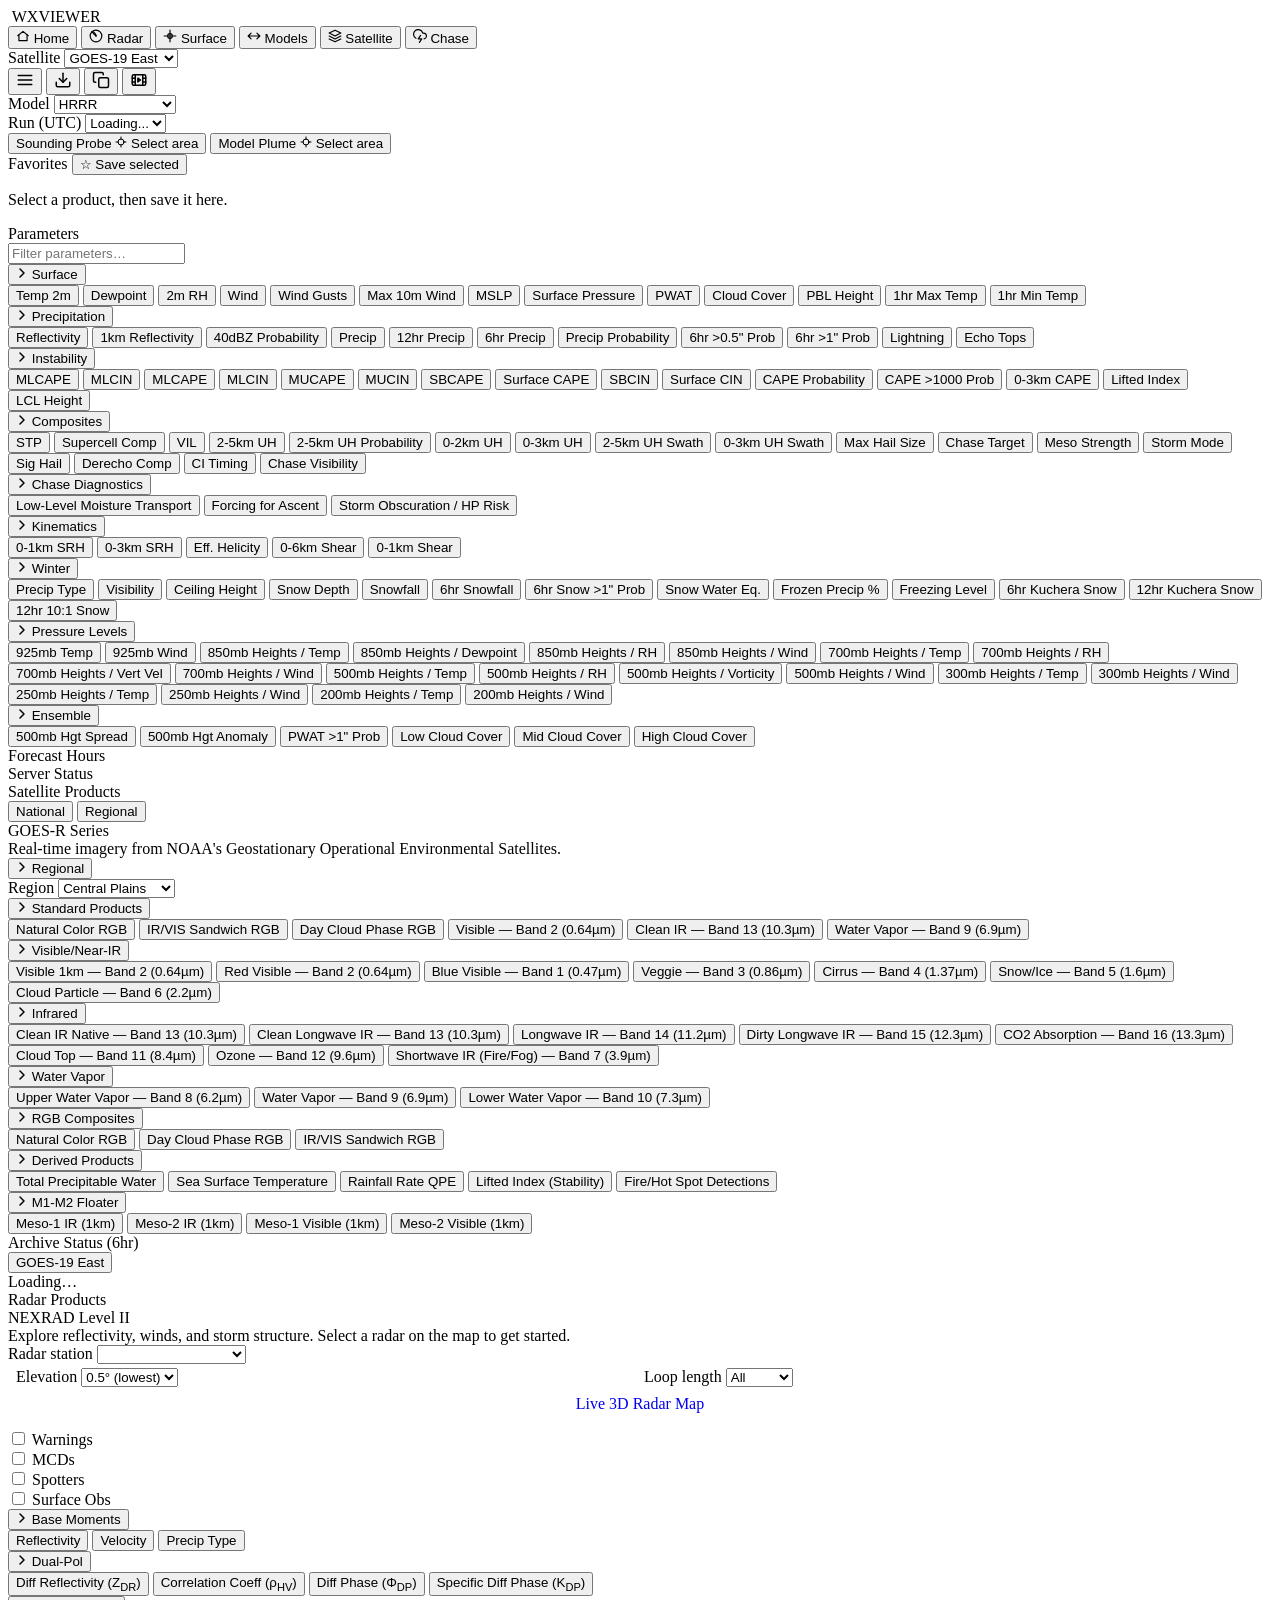
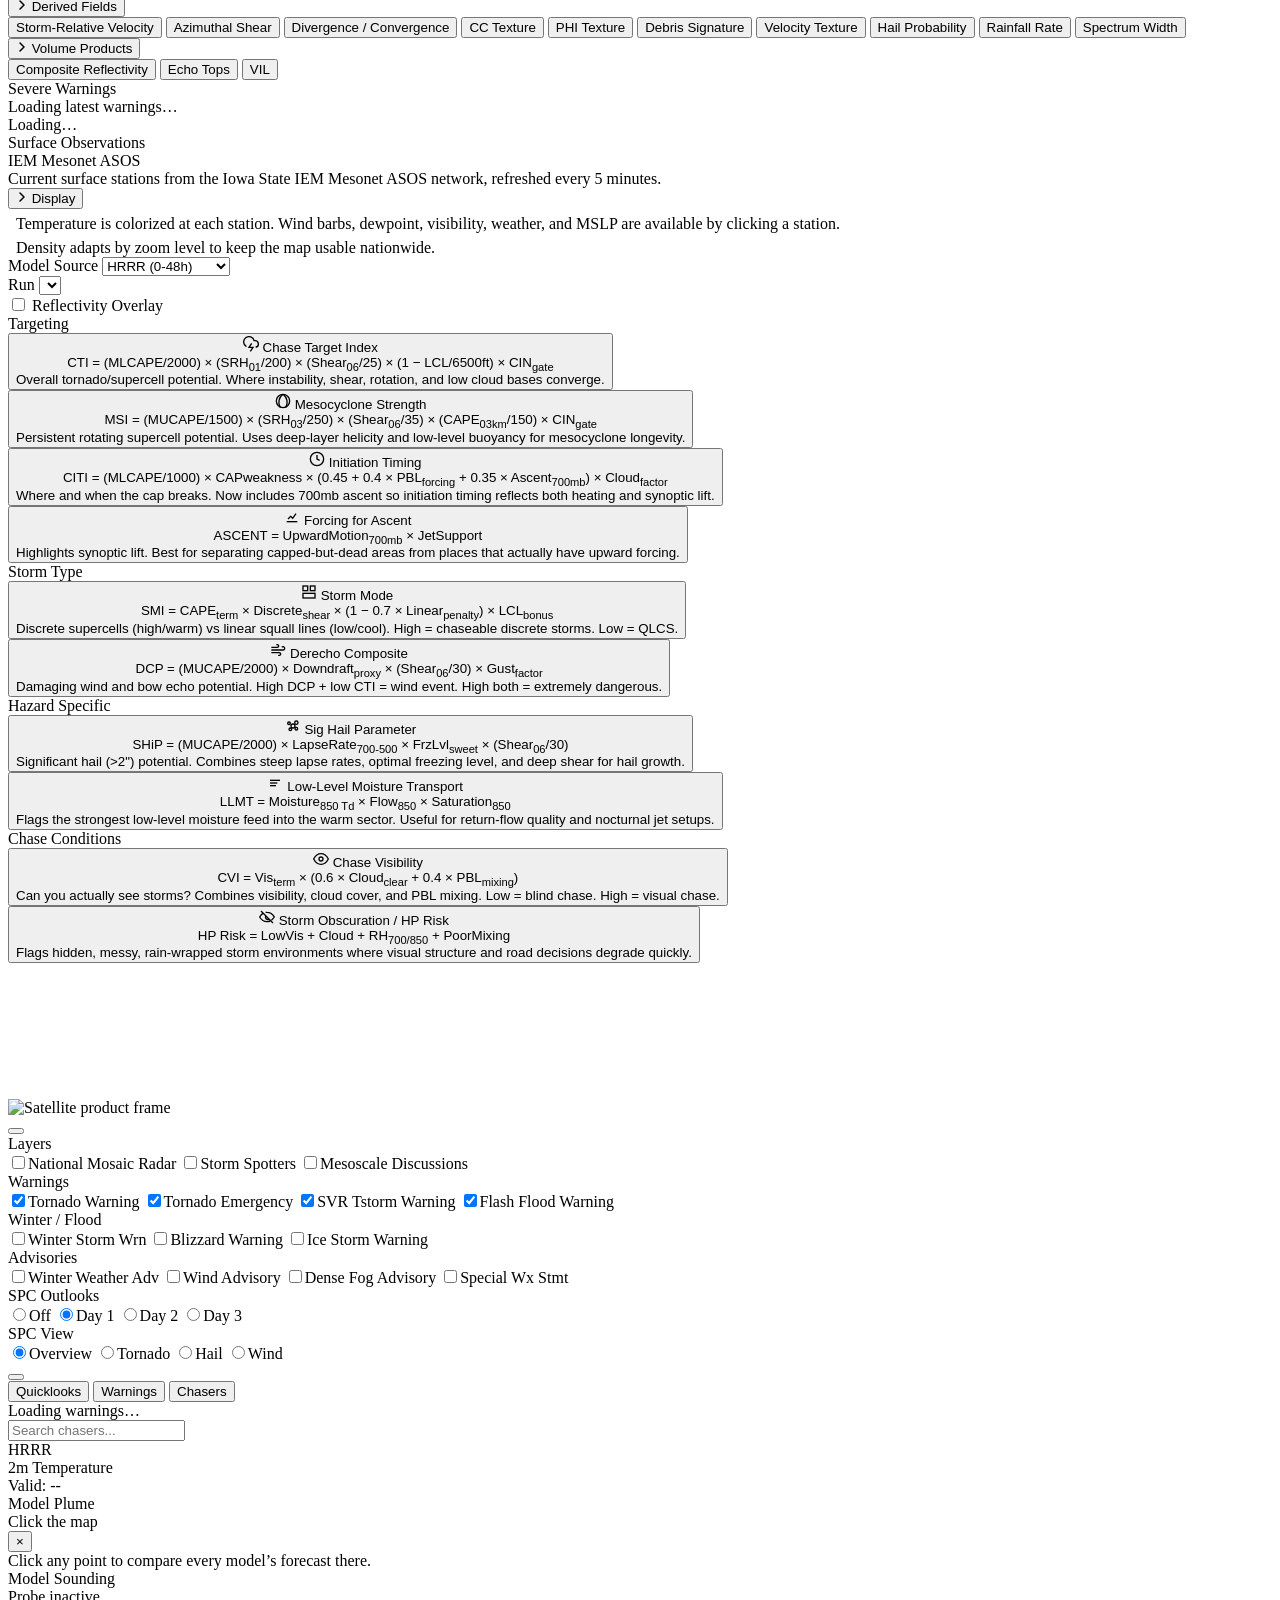
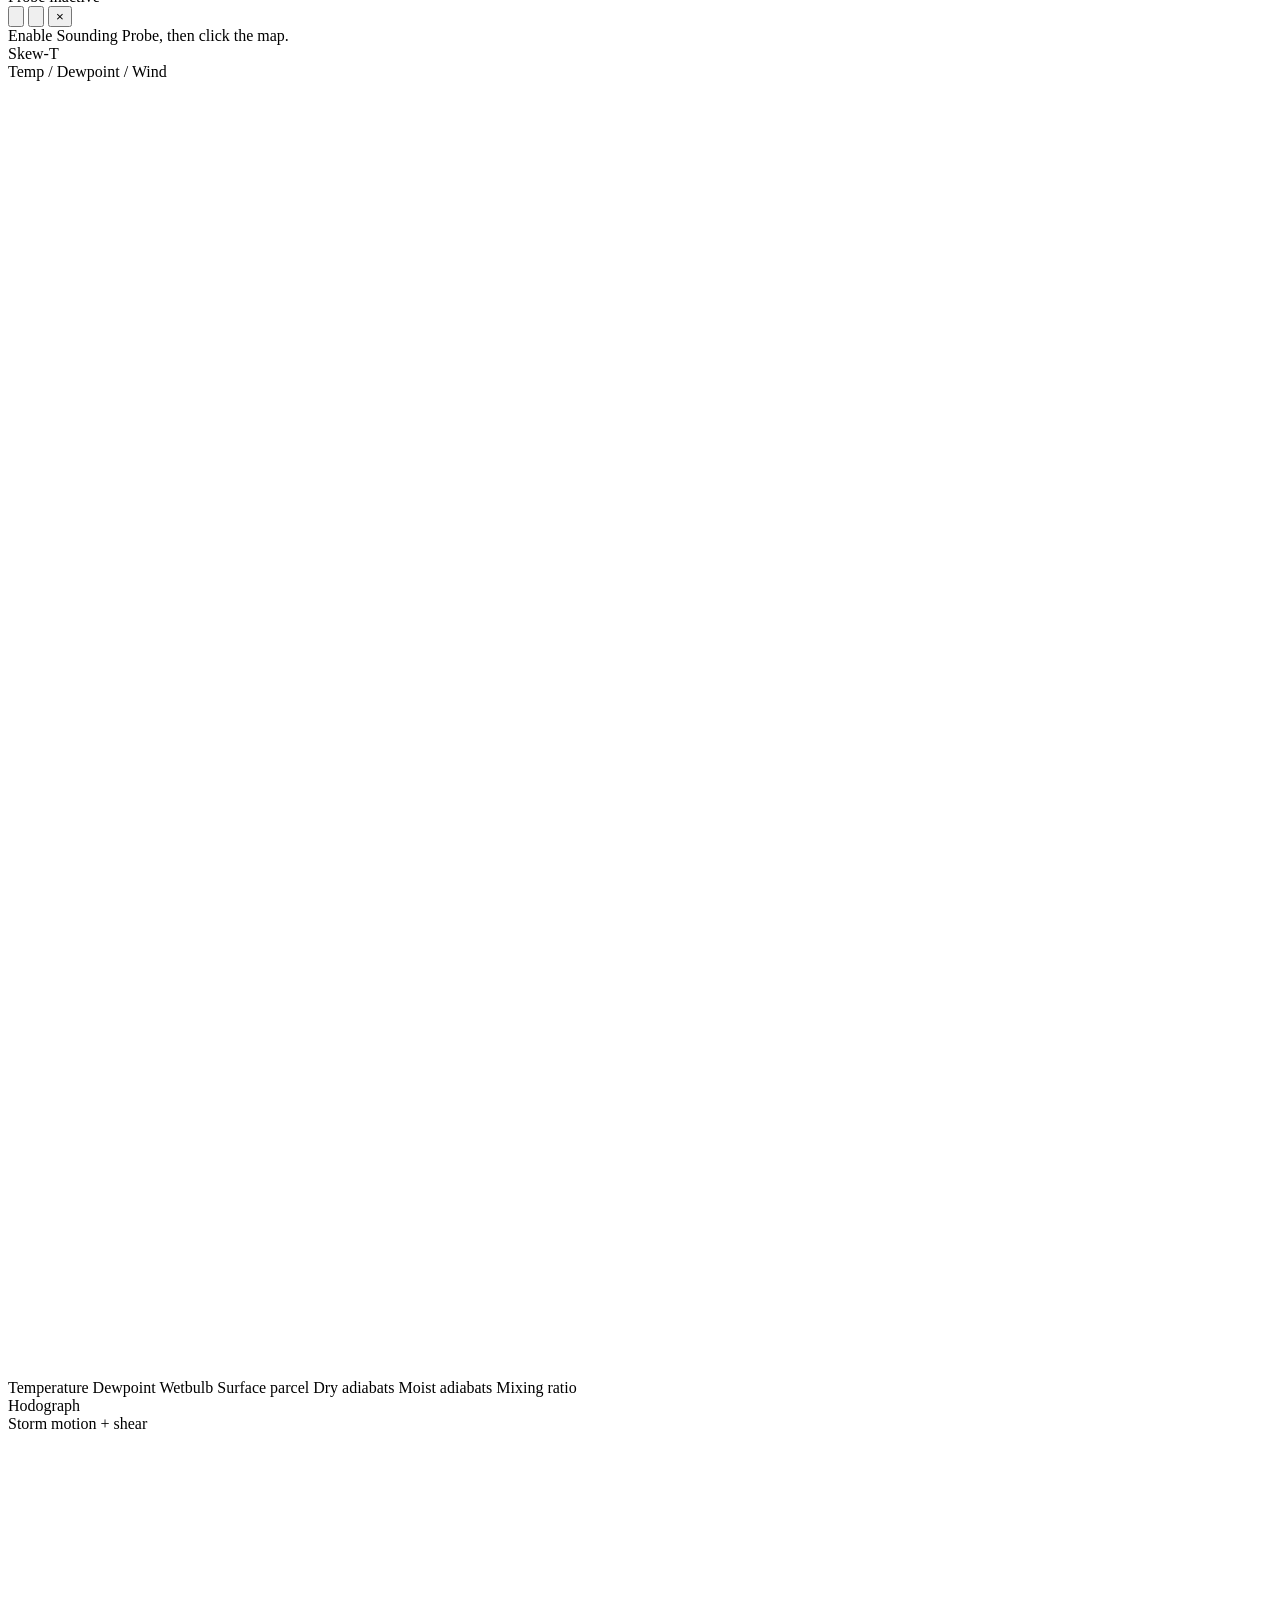
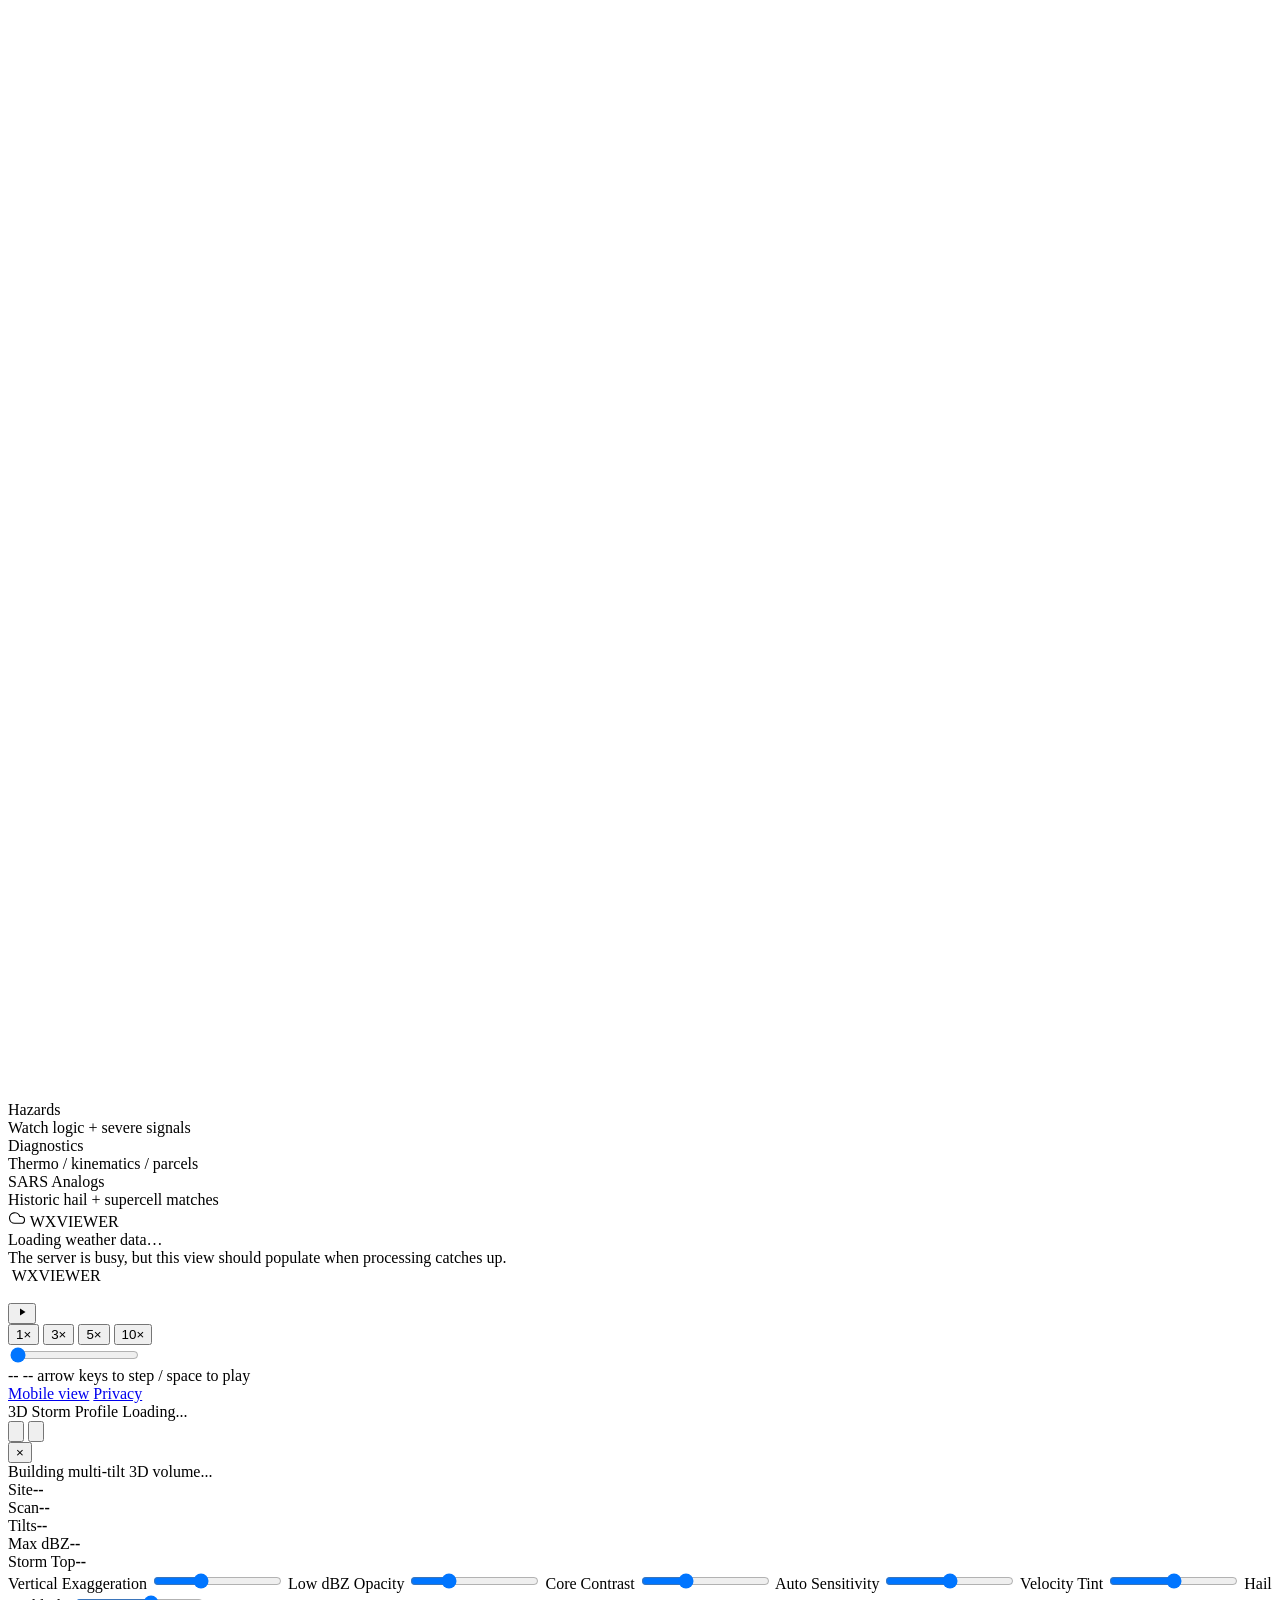
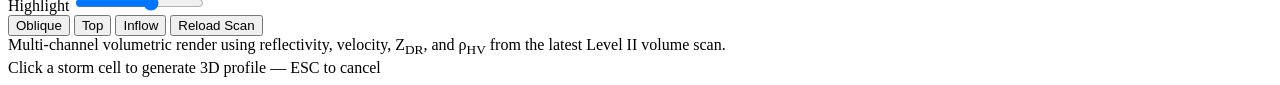
==== commit a785902e: "Radar panel: Precip Type to Base Moments, Spectrum Width to Derived Fields Phone product list follow" ====
--- a/web/static/index.html
+++ b/web/static/index.html
@@ -59,7 +59,7 @@
       } catch (e) { document.documentElement.dataset.ui = 'v4'; }
     })();
   </script>
-  <link rel="stylesheet" href="/static/css/theme-v4.css?v=20261018-noops1" />
+  <link rel="stylesheet" href="/static/css/theme-v4.css?v=20261018-dock1" />
 </head>
 <body>
 
@@ -303,7 +303,7 @@
             <button class="param-btn" data-param="precip" data-models="ecmwf,gfs,href,hrrr,nam12km,nam3km,rap,rrfs">
               <span class="param-icon"></span>Precip
             </button>
-            <button class="param-btn" data-param="precip_12h" data-models="hrrr">
+            <button class="param-btn" data-param="precip_12h" data-models="hrrr,nam3km">
               <span class="param-icon"></span>12hr Precip
             </button>
             <button class="param-btn" data-param="precip_6h" data-models="gefs">
@@ -515,22 +515,22 @@
             <button class="param-btn" data-param="snowfall_probability_6h_1in" data-models="gefs">
               <span class="param-icon"></span>6hr Snow &gt;1&quot; Prob
             </button>
-            <button class="param-btn" data-param="weasd" data-models="gfs,hrrr,rap,rrfs">
+            <button class="param-btn" data-param="weasd" data-models="gfs,hrrr,nam3km,rap,rrfs">
               <span class="param-icon"></span>Snow Water Eq.
             </button>
-            <button class="param-btn" data-param="frozen_pct" data-models="hrrr,rrfs">
+            <button class="param-btn" data-param="frozen_pct" data-models="hrrr,nam3km,rrfs">
               <span class="param-icon"></span>Frozen Precip %
             </button>
             <button class="param-btn" data-param="frzlvl" data-models="gfs,hrrr,nam12km,nam3km,rap,rrfs">
               <span class="param-icon"></span>Freezing Level
             </button>
-            <button class="param-btn" data-param="kuchera_6hr" data-models="hrrr">
+            <button class="param-btn" data-param="kuchera_6hr" data-models="hrrr,nam3km">
               <span class="param-icon"></span>6hr Kuchera Snow
             </button>
-            <button class="param-btn" data-param="kuchera_12hr" data-models="hrrr">
+            <button class="param-btn" data-param="kuchera_12hr" data-models="hrrr,nam3km">
               <span class="param-icon"></span>12hr Kuchera Snow
             </button>
-            <button class="param-btn" data-param="snow10_12hr" data-models="hrrr">
+            <button class="param-btn" data-param="snow10_12hr" data-models="hrrr,nam3km">
               <span class="param-icon"></span>12hr 10:1 Snow
             </button>
           </div>
@@ -976,8 +976,8 @@
             <button class="param-btn" data-radar-product="VEL">
               <span class="param-icon"></span>Velocity
             </button>
-            <button class="param-btn" data-radar-product="SW">
-              <span class="param-icon"></span>Spectrum Width
+            <button class="param-btn" data-radar-product="PTYPE">
+              <span class="param-icon"></span>Precip Type
             </button>
           </div>
         </div>
@@ -1037,8 +1037,8 @@
             <button class="param-btn" data-radar-product="RAIN">
               <span class="param-icon"></span>Rainfall Rate
             </button>
-            <button class="param-btn" data-radar-product="PTYPE">
-              <span class="param-icon"></span>Precip Type
+            <button class="param-btn" data-radar-product="SW">
+              <span class="param-icon"></span>Spectrum Width
             </button>
           </div>
         </div>
